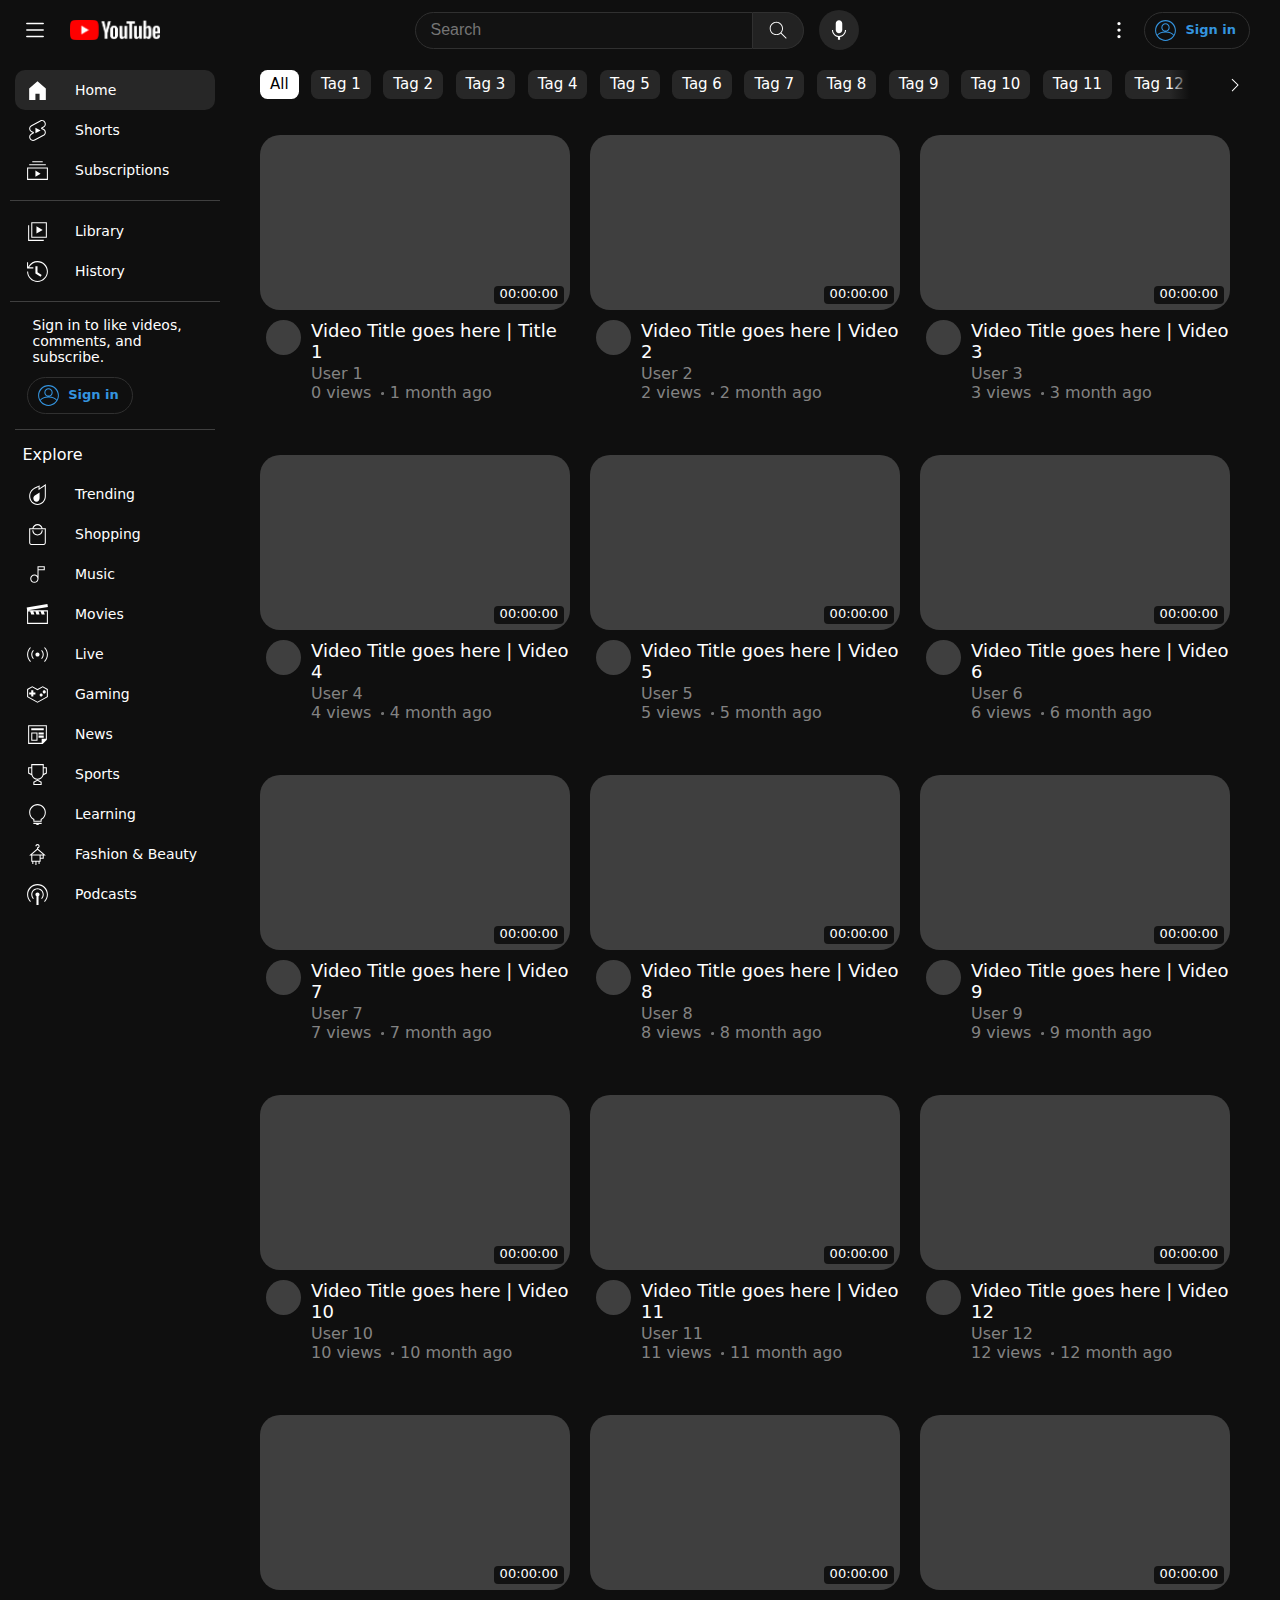
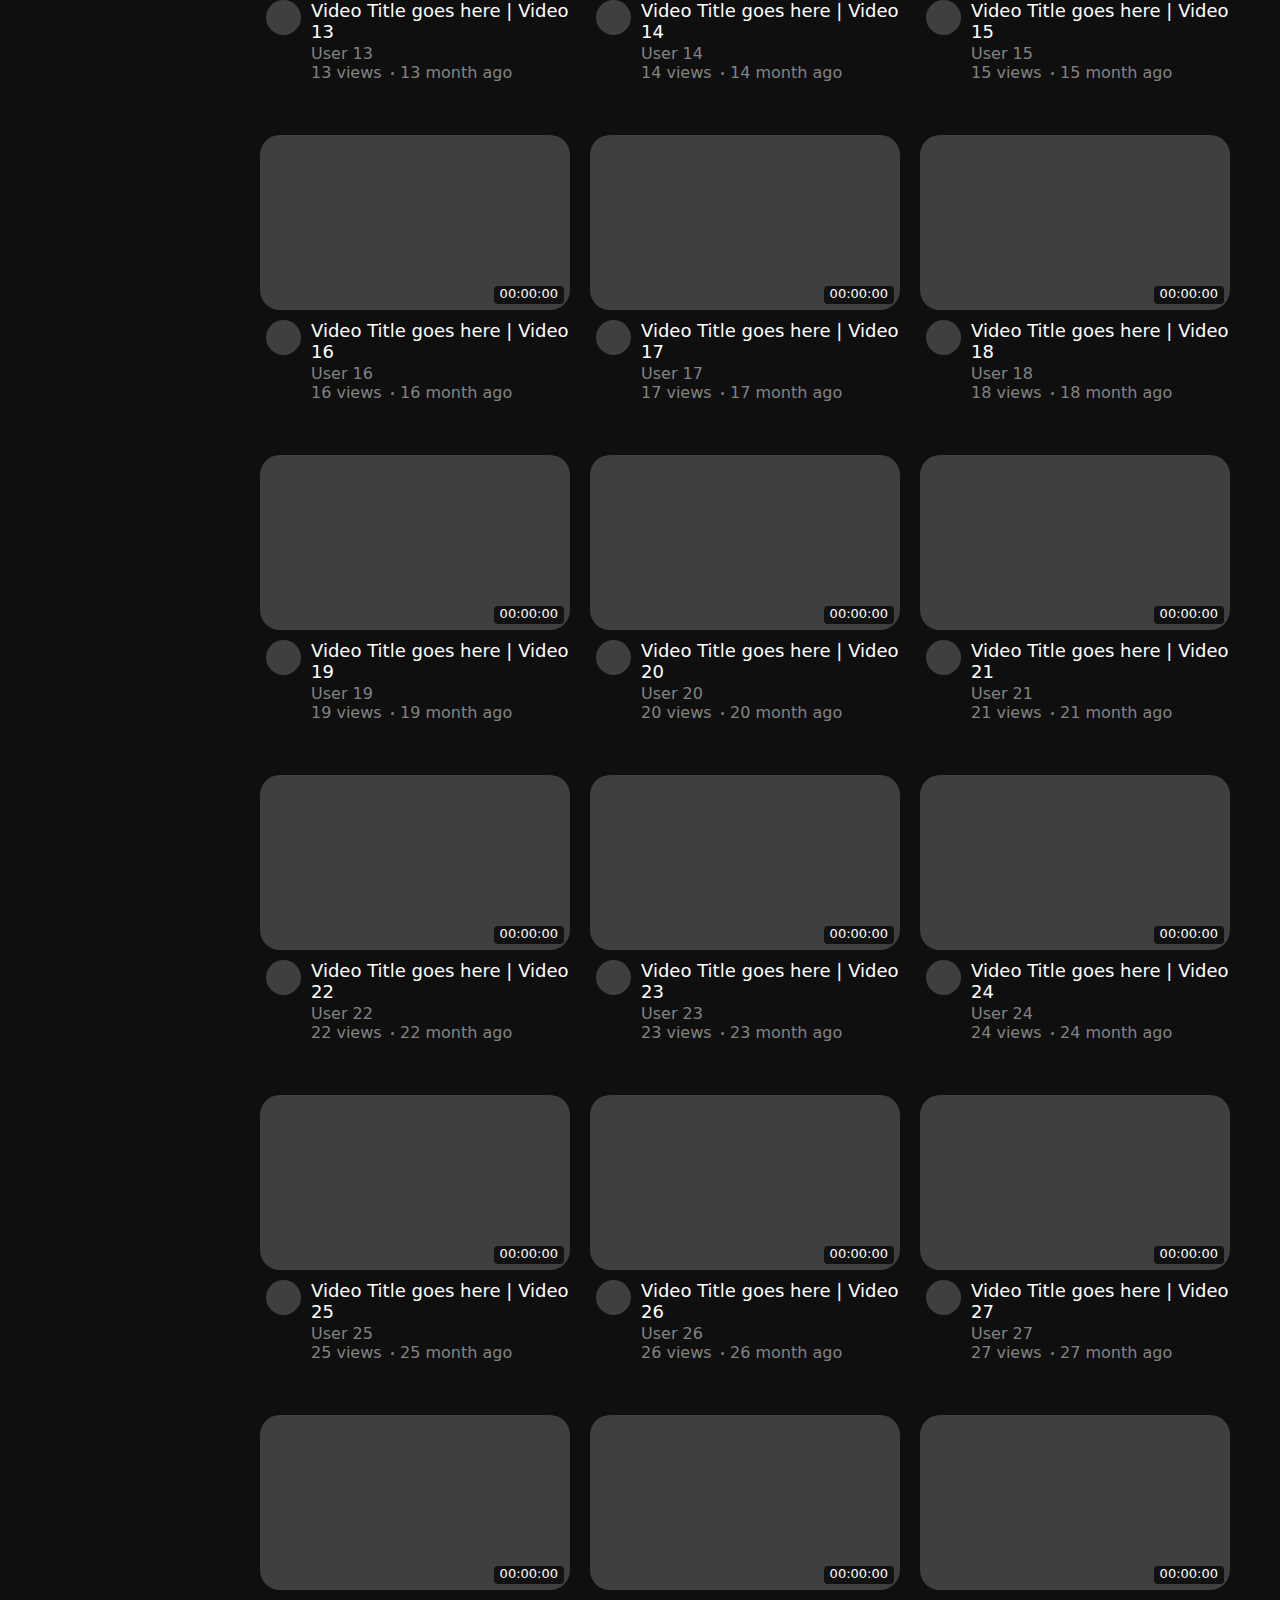
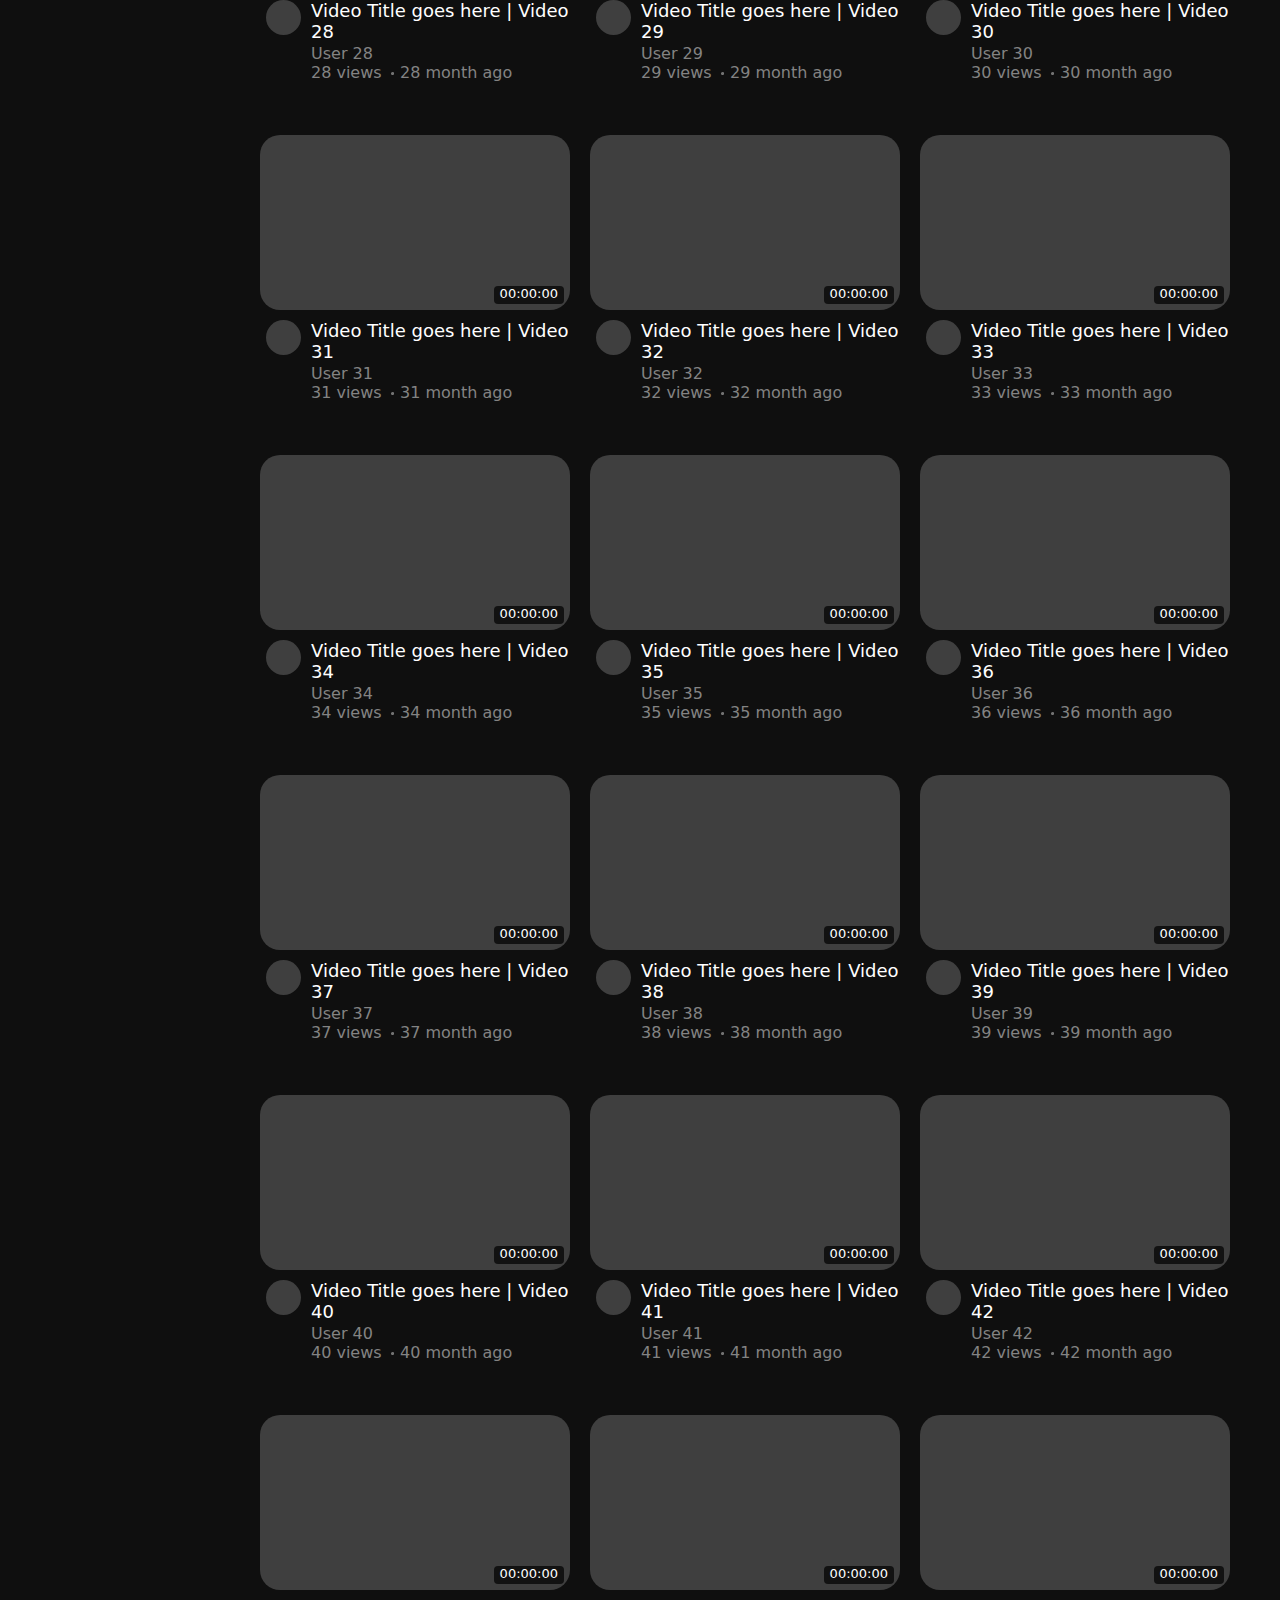
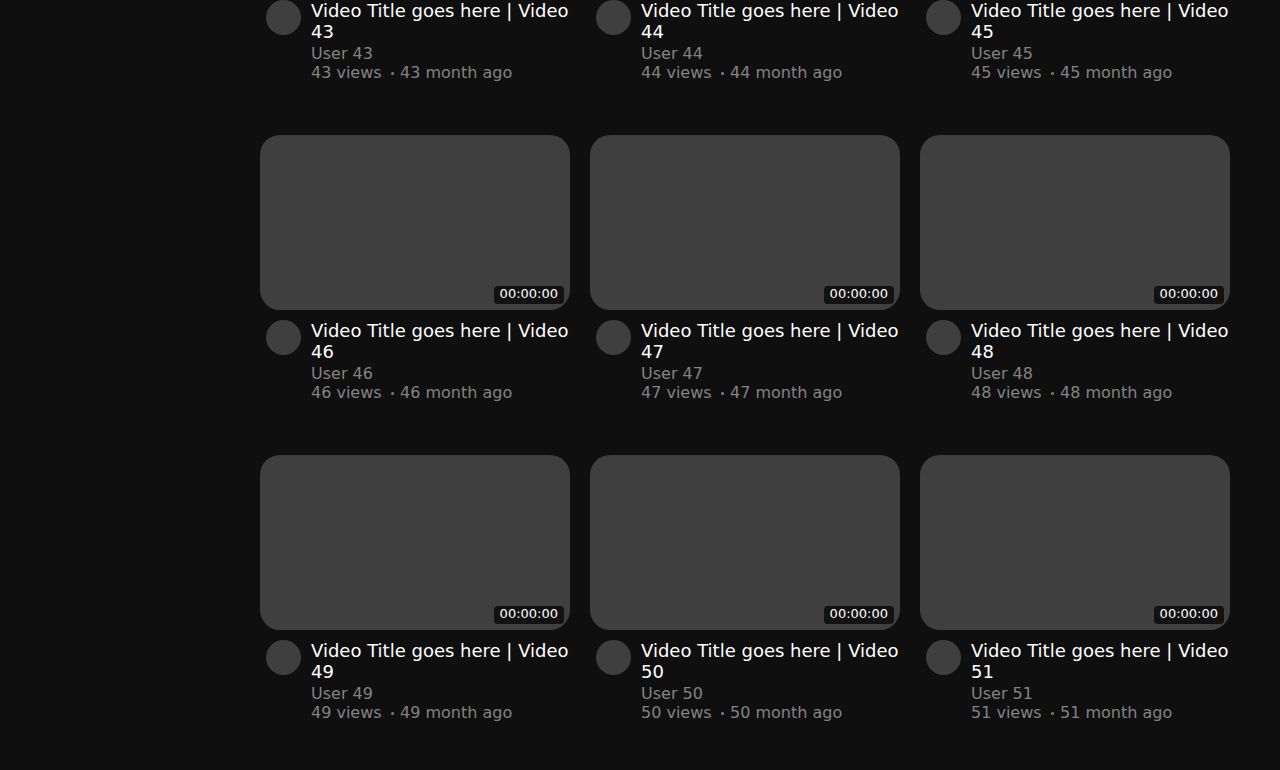
==== index.html @ b53c4ca6 "day 2" ====
<!DOCTYPE html>
<html lang="en">
  <head>
    <meta charset="UTF-8" />
    <meta name="viewport" content="width=device-width, initial-scale=1.0" />
    <title>YouTube</title>
    <link rel="icon" href="assets/favicon.png" type="image/x-icon" />
    <link rel="stylesheet" href="index.css" />
  </head>
  <body>
    <nav>
      <div class="top-nav">
        <div class="logo-ham">
          <div class="ham">
            <svg
              xmlns="http://www.w3.org/2000/svg"
              width="26"
              height="26"
              fill="currentColor"
              class="bi bi-list"
              viewBox="0 0 16 16"
            >
              <path
                fill-rule="evenodd"
                d="M2.5 12a.5.5 0 0 1 .5-.5h10a.5.5 0 0 1 0 1H3a.5.5 0 0 1-.5-.5zm0-4a.5.5 0 0 1 .5-.5h10a.5.5 0 0 1 0 1H3a.5.5 0 0 1-.5-.5zm0-4a.5.5 0 0 1 .5-.5h10a.5.5 0 0 1 0 1H3a.5.5 0 0 1-.5-.5z"
              />
            </svg>
          </div>
          <img src="assets/logo.png" class="logo" />
        </div>
        <div class="search">
          <div class="box">
            <input
              type="text"
              class="search-input"
              placeholder="Search"
              spellcheck="false"
              size="1"
            />
            <div class="search-icon">
              <svg
                xmlns="http://www.w3.org/2000/svg"
                enable-background="new 0 0 24 24"
                height="20"
                viewBox="0 0 24 24"
                width="20"
                focusable="false"
                style="
                  pointer-events: none;
                  display: block;
                  width: 65%;
                  height: 65%;
                "
              >
                <path
                  d="m20.87 20.17-5.59-5.59C16.35 13.35 17 11.75 17 10c0-3.87-3.13-7-7-7s-7 3.13-7 7 3.13 7 7 7c1.75 0 3.35-.65 4.58-1.71l5.59 5.59.7-.71zM10 16c-3.31 0-6-2.69-6-6s2.69-6 6-6 6 2.69 6 6-2.69 6-6 6z"
                />
              </svg>
              <span class="search-tool-tip">Search</span>
            </div>
          </div>
          <div class="mic-icon">
            <svg
              xmlns="http://www.w3.org/2000/svg"
              height="25"
              viewBox="0 0 24 24"
              width="25"
              focusable="false"
              style="
                pointer-events: none;
                display: block;
                width: 65%;
                height: 65%;
              "
            >
              <path
                d="M12 3c-1.66 0-3 1.37-3 3.07v5.86c0 1.7 1.34 3.07 3 3.07s3-1.37 3-3.07V6.07C15 4.37 13.66 3 12 3zm6.5 9h-1c0 3.03-2.47 5.5-5.5 5.5S6.5 15.03 6.5 12h-1c0 3.24 2.39 5.93 5.5 6.41V21h2v-2.59c3.11-.48 5.5-3.17 5.5-6.41z"
              />
            </svg>
            <span class="mic-tool-tip">Search with your voice</span>
          </div>
        </div>
        <div class="account-info">
          <div class="account-settings">
            <svg
              xmlns="http://www.w3.org/2000/svg"
              enable-background="new 0 0 24 24"
              height="24"
              viewBox="0 0 24 24"
              width="24"
              focusable="false"
              style="
                pointer-events: none;
                display: block;
                width: 65%;
                height: 65%;
              "
            >
              <path
                d="M12 16.5c.83 0 1.5.67 1.5 1.5s-.67 1.5-1.5 1.5-1.5-.67-1.5-1.5.67-1.5 1.5-1.5zM10.5 12c0 .83.67 1.5 1.5 1.5s1.5-.67 1.5-1.5-.67-1.5-1.5-1.5-1.5.67-1.5 1.5zm0-6c0 .83.67 1.5 1.5 1.5s1.5-.67 1.5-1.5-.67-1.5-1.5-1.5-1.5.67-1.5 1.5z"
              />
            </svg>
            <span class="settings-tool-tip">Settings</span>
            <div class="settings">
              <div></div>
            </div>
          </div>
          <div class="account">
            <div class="user">
              <svg
                xmlns="http://www.w3.org/2000/svg"
                height="25"
                viewBox="0 0 24 24"
                width="25"
                focusable="false"
                style="
                  pointer-events: none;
                  display: block;
                  width: 100%;
                  height: 100%;
                "
              >
                <path
                  d="M12 2C6.48 2 2 6.48 2 12s4.48 10 10 10 10-4.48 10-10S17.52 2 12 2zm0 1c4.96 0 9 4.04 9 9 0 1.42-.34 2.76-.93 3.96-1.53-1.72-3.98-2.89-7.38-3.03A3.996 3.996 0 0016 9c0-2.21-1.79-4-4-4S8 6.79 8 9c0 1.97 1.43 3.6 3.31 3.93-3.4.14-5.85 1.31-7.38 3.03C3.34 14.76 3 13.42 3 12c0-4.96 4.04-9 9-9zM9 9c0-1.65 1.35-3 3-3s3 1.35 3 3-1.35 3-3 3-3-1.35-3-3zm3 12c-3.16 0-5.94-1.64-7.55-4.12C6.01 14.93 8.61 13.9 12 13.9c3.39 0 5.99 1.03 7.55 2.98C17.94 19.36 15.16 21 12 21z"
                />
              </svg>
            </div>
            <span class="signin">Sign in</span>
          </div>
        </div>
      </div>
      <div class="bottom-nav">
        <div class="tag active">
          <span>All</span>
        </div>
        <div class="tag">
          <span>Tag 1</span>
        </div>
        <div class="scroll-bg">
          <div class="scroll-btn">
            <svg
              xmlns="http://www.w3.org/2000/svg"
              height="24"
              viewBox="0 0 24 24"
              width="24"
              focusable="false"
              style="
                pointer-events: none;
                display: block;
                width: 60%;
                height: 60%;
              "
            >
              <path d="m9.4 18.4-.7-.7 5.6-5.6-5.7-5.7.7-.7 6.4 6.4-6.3 6.3z" />
            </svg>
            <span>Next</span>
          </div>
        </div>
        <div class="scroll-fg">
          <div class="scroll-btn">
            <svg
              xmlns="http://www.w3.org/2000/svg"
              height="24"
              viewBox="0 0 24 24"
              width="24"
              focusable="false"
              style="
                pointer-events: none;
                display: block;
                width: 60%;
                height: 60%;
              "
            >
              <path
                d="M14.96 18.96 8 12l6.96-6.96.71.71L9.41 12l6.25 6.25-.7.71z"
              />
            </svg>
            <span>Previous</span>
          </div>
        </div>
      </div>
    </nav>
    <div class="side-nav">
      <div>
        <svg
          xmlns="http://www.w3.org/2000/svg"
          enable-background="new 0 0 24 24"
          height="24"
          viewBox="0 0 24 24"
          width="24"
          focusable="false"
          style="pointer-events: none; display: block; width: 40%; height: 40%"
        >
          <g><path d="M4 21V10.08l8-6.96 8 6.96V21h-6v-6h-4v6H4z" /></g>
        </svg>
        <span>Home</span>
      </div>
      <div>
        <svg
          xmlns="http://www.w3.org/2000/svg"
          height="24"
          viewBox="0 0 24 24"
          width="24"
          focusable="false"
          style="pointer-events: none; display: block; width: 40%; height: 40%"
        >
          <path
            d="M10 14.65v-5.3L15 12l-5 2.65zm7.77-4.33-1.2-.5L18 9.06c1.84-.96 2.53-3.23 1.56-5.06s-3.24-2.53-5.07-1.56L6 6.94c-1.29.68-2.07 2.04-2 3.49.07 1.42.93 2.67 2.22 3.25.03.01 1.2.5 1.2.5L6 14.93c-1.83.97-2.53 3.24-1.56 5.07.97 1.83 3.24 2.53 5.07 1.56l8.5-4.5c1.29-.68 2.06-2.04 1.99-3.49-.07-1.42-.94-2.68-2.23-3.25zm-.23 5.86-8.5 4.5c-1.34.71-3.01.2-3.72-1.14-.71-1.34-.2-3.01 1.14-3.72l2.04-1.08v-1.21l-.69-.28-1.11-.46c-.99-.41-1.65-1.35-1.7-2.41-.05-1.06.52-2.06 1.46-2.56l8.5-4.5c1.34-.71 3.01-.2 3.72 1.14.71 1.34.2 3.01-1.14 3.72L15.5 9.26v1.21l1.8.74c.99.41 1.65 1.35 1.7 2.41.05 1.06-.52 2.06-1.46 2.56z"
          />
        </svg>
        <span>Shorts</span>
      </div>
      <div>
        <svg
          xmlns="http://www.w3.org/2000/svg"
          enable-background="new 0 0 24 24"
          height="24"
          viewBox="0 0 24 24"
          width="24"
          focusable="false"
          style="pointer-events: none; display: block; width: 40%; height: 40%"
        >
          <path
            d="M10 18v-6l5 3-5 3zm7-15H7v1h10V3zm3 3H4v1h16V6zm2 3H2v12h20V9zM3 10h18v10H3V10z"
          />
        </svg>
        <span>Subscriptions</span>
      </div>
      <div>
        <svg
          xmlns="http://www.w3.org/2000/svg"
          enable-background="new 0 0 24 24"
          height="24"
          viewBox="0 0 24 24"
          width="24"
          focusable="false"
          style="pointer-events: none; display: block; width: 40%; height: 40%"
        >
          <path
            d="m11 7 6 3.5-6 3.5V7zm7 13H4V6H3v15h15v-1zm3-2H6V3h15v15zM7 17h13V4H7v13z"
          />
        </svg>
        <span>Library</span>
      </div>
      <div>
        <svg
          xmlns="http://www.w3.org/2000/svg"
          height="24"
          style="pointer-events: none; display: block; width: 40%; height: 40%"
          viewBox="0 0 24 24"
          width="24"
          focusable="false"
        >
          <g>
            <path
              d="M14.97 16.95 10 13.87V7h2v5.76l4.03 2.49-1.06 1.7zM22 12c0 5.51-4.49 10-10 10S2 17.51 2 12h1c0 4.96 4.04 9 9 9s9-4.04 9-9-4.04-9-9-9C8.81 3 5.92 4.64 4.28 7.38c-.11.18-.22.37-.31.56L3.94 8H8v1H1.96V3h1v4.74c.04-.09.07-.17.11-.25.11-.22.23-.42.35-.63C5.22 3.86 8.51 2 12 2c5.51 0 10 4.49 10 10z"
            />
          </g>
        </svg>
        <span>History</span>
      </div>
    </div>
    <div class="side-nav-expanded">
      <div class="menu">
        <div>
          <svg
            xmlns="http://www.w3.org/2000/svg"
            enable-background="new 0 0 24 24"
            height="4"
            viewBox="0 0 24 24"
            width="4"
            focusable="false"
            style="
              pointer-events: none;
              display: block;
              width: 10%;
              height: 10%;
            "
          >
            <g><path d="M4 21V10.08l8-6.96 8 6.96V21h-6v-6h-4v6H4z" /></g>
          </svg>
          <span>Home</span>
        </div>
        <div>
          <svg
            xmlns="http://www.w3.org/2000/svg"
            height="4"
            viewBox="0 0 24 24"
            width="4"
            focusable="false"
            style="
              pointer-events: none;
              display: block;
              width: 10%;
              height: 10%;
            "
          >
            <path
              d="M10 14.65v-5.3L15 12l-5 2.65zm7.77-4.33-1.2-.5L18 9.06c1.84-.96 2.53-3.23 1.56-5.06s-3.24-2.53-5.07-1.56L6 6.94c-1.29.68-2.07 2.04-2 3.49.07 1.42.93 2.67 2.22 3.25.03.01 1.2.5 1.2.5L6 14.93c-1.83.97-2.53 3.24-1.56 5.07.97 1.83 3.24 2.53 5.07 1.56l8.5-4.5c1.29-.68 2.06-2.04 1.99-3.49-.07-1.42-.94-2.68-2.23-3.25zm-.23 5.86-8.5 4.5c-1.34.71-3.01.2-3.72-1.14-.71-1.34-.2-3.01 1.14-3.72l2.04-1.08v-1.21l-.69-.28-1.11-.46c-.99-.41-1.65-1.35-1.7-2.41-.05-1.06.52-2.06 1.46-2.56l8.5-4.5c1.34-.71 3.01-.2 3.72 1.14.71 1.34.2 3.01-1.14 3.72L15.5 9.26v1.21l1.8.74c.99.41 1.65 1.35 1.7 2.41.05 1.06-.52 2.06-1.46 2.56z"
            />
          </svg>
          <span>Shorts</span>
        </div>
        <div>
          <svg
            xmlns="http://www.w3.org/2000/svg"
            enable-background="new 0 0 24 24"
            height="4"
            viewBox="0 0 24 24"
            width="4"
            focusable="false"
            style="
              pointer-events: none;
              display: block;
              width: 10%;
              height: 10%;
            "
          >
            <path
              d="M10 18v-6l5 3-5 3zm7-15H7v1h10V3zm3 3H4v1h16V6zm2 3H2v12h20V9zM3 10h18v10H3V10z"
            />
          </svg>
          <span>Subscriptions</span>
        </div>
      </div>
      <div class="menu menu-">
        <div>
          <svg
            xmlns="http://www.w3.org/2000/svg"
            enable-background="new 0 0 24 24"
            height="4"
            viewBox="0 0 24 24"
            width="4"
            focusable="false"
            style="
              pointer-events: none;
              display: block;
              width: 10%;
              height: 10%;
            "
          >
            <path
              d="m11 7 6 3.5-6 3.5V7zm7 13H4V6H3v15h15v-1zm3-2H6V3h15v15zM7 17h13V4H7v13z"
            />
          </svg>
          <span>Library</span>
        </div>
        <div>
          <svg
            xmlns="http://www.w3.org/2000/svg"
            height="4"
            style="
              pointer-events: none;
              display: block;
              width: 10%;
              height: 10%;
            "
            viewBox="0 0 24 24"
            width="4"
            focusable="false"
          >
            <g>
              <path
                d="M14.97 16.95 10 13.87V7h2v5.76l4.03 2.49-1.06 1.7zM22 12c0 5.51-4.49 10-10 10S2 17.51 2 12h1c0 4.96 4.04 9 9 9s9-4.04 9-9-4.04-9-9-9C8.81 3 5.92 4.64 4.28 7.38c-.11.18-.22.37-.31.56L3.94 8H8v1H1.96V3h1v4.74c.04-.09.07-.17.11-.25.11-.22.23-.42.35-.63C5.22 3.86 8.51 2 12 2c5.51 0 10 4.49 10 10z"
              />
            </g>
          </svg>
          <span>History</span>
        </div>
      </div>
      <div class="menu menu-" id="three">
        <span> Sign in to like videos, comments, and subscribe. </span>
        <z class="account account2">
          <z class="user">
            <svg
              xmlns="http://www.w3.org/2000/svg"
              height="25"
              viewBox="0 0 24 24"
              width="25"
              focusable="false"
              style="
                pointer-events: none;
                display: block;
                width: 100%;
                height: 100%;
              "
            >
              <path
                d="M12 2C6.48 2 2 6.48 2 12s4.48 10 10 10 10-4.48 10-10S17.52 2 12 2zm0 1c4.96 0 9 4.04 9 9 0 1.42-.34 2.76-.93 3.96-1.53-1.72-3.98-2.89-7.38-3.03A3.996 3.996 0 0016 9c0-2.21-1.79-4-4-4S8 6.79 8 9c0 1.97 1.43 3.6 3.31 3.93-3.4.14-5.85 1.31-7.38 3.03C3.34 14.76 3 13.42 3 12c0-4.96 4.04-9 9-9zM9 9c0-1.65 1.35-3 3-3s3 1.35 3 3-1.35 3-3 3-3-1.35-3-3zm3 12c-3.16 0-5.94-1.64-7.55-4.12C6.01 14.93 8.61 13.9 12 13.9c3.39 0 5.99 1.03 7.55 2.98C17.94 19.36 15.16 21 12 21z"
              />
            </svg>
          </z>
          <span class="signin">Sign in</span>
        </z>
      </div>
      <div class="menu">
        <span class="explore">Explore</span>
        <div class="first-div">
          <svg
            xmlns="http://www.w3.org/2000/svg"
            enable-background="new 0 0 24 24"
            height="4"
            viewBox="0 0 24 24"
            width="4"
            focusable="false"
            style="
              pointer-events: none;
              display: block;
              width: 10%;
              height: 10%;
            "
          >
            <path
              d="M19 3.87v9.77C19 17.7 15.86 21 12 21s-7-3.3-7-7.37v-.13c0-1.06.22-2.13.62-3.09.5-1.19 1.29-2.21 2.27-2.97.85-.66 1.83-1.14 2.87-1.65.39-.19.77-.38 1.15-.58.36-.19.72-.38 1.08-.56v3.22l1.55-1.04L19 3.87M20 2l-6 4V3c-.85.44-1.7.88-2.55 1.33-1.41.74-2.9 1.34-4.17 2.32-1.13.87-2.02 2.05-2.58 3.37-.46 1.09-.7 2.29-.7 3.48v.14C4 18.26 7.58 22 12 22s8-3.74 8-8.36V2zM9.45 12.89 14 10v5.7c0 1.82-1.34 3.3-3 3.3s-3-1.47-3-3.3c0-1.19.58-2.23 1.45-2.81z"
            />
          </svg>
          <span>Trending</span>
        </div>
        <div>
          <svg
            xmlns="http://www.w3.org/2000/svg"
            height="4"
            viewBox="0 0 24 24"
            width="4"
            focusable="false"
            style="
              pointer-events: none;
              display: block;
              width: 10%;
              height: 10%;
            "
          >
            <path
              d="M7 8c0 2.76 2.24 5 5 5s5-2.24 5-5h-1c0 2.21-1.79 4-4 4s-4-1.79-4-4H7zm9.9-2c-.46-2.28-2.48-4-4.9-4S7.56 3.72 7.1 6H4v14c0 1.1.9 2 2 2h12c1.1 0 2-.9 2-2V6h-3.1zM12 3c1.86 0 3.43 1.27 3.87 3H8.13c.44-1.73 2.01-3 3.87-3zm7 17c0 .55-.45 1-1 1H6c-.55 0-1-.45-1-1V7h14v13z"
            />
          </svg>
          <span>Shopping</span>
        </div>
        <div>
          <svg
            xmlns="http://www.w3.org/2000/svg"
            enable-background="new 0 0 24 24"
            height="4"
            viewBox="0 0 24 24"
            width="4"
            focusable="false"
            style="
              pointer-events: none;
              display: block;
              width: 10%;
              height: 10%;
            "
          >
            <path
              d="M12 4v9.38c-.73-.84-1.8-1.38-3-1.38-2.21 0-4 1.79-4 4s1.79 4 4 4 4-1.79 4-4V8h6V4h-7zM9 19c-1.66 0-3-1.34-3-3s1.34-3 3-3 3 1.34 3 3-1.34 3-3 3zm9-12h-5V5h5v2z"
            />
          </svg>
          <span>Music</span>
        </div>
        <div>
          <svg
            xmlns="http://www.w3.org/2000/svg"
            height="4"
            viewBox="0 0 24 24"
            width="4"
            focusable="false"
            style="
              pointer-events: none;
              display: block;
              width: 10%;
              height: 10%;
            "
          >
            <path
              d="m22.01 4.91-.5-2.96L1.64 5.19 2 8v13h20V8H3.06l18.95-3.09zM5 9l1 3h3L8 9h2l1 3h3l-1-3h2l1 3h3l-1-3h3v11H3V9h2z"
            />
          </svg>
          <span> Movies </span>
        </div>
        <div>
          <svg
            xmlns="http://www.w3.org/2000/svg"
            enable-background="new 0 0 24 24"
            height="4"
            viewBox="0 0 24 24"
            width="4"
            focusable="false"
            style="
              pointer-events: none;
              display: block;
              width: 10%;
              height: 10%;
            "
          >
            <g>
              <path
                d="M14 12c0 1.1-.9 2-2 2s-2-.9-2-2 .9-2 2-2 2 .9 2 2zM8.48 8.45l-.71-.7C6.68 8.83 6 10.34 6 12s.68 3.17 1.77 4.25l.71-.71C7.57 14.64 7 13.39 7 12s.57-2.64 1.48-3.55zm7.75-.7-.71.71c.91.9 1.48 2.15 1.48 3.54s-.57 2.64-1.48 3.55l.71.71C17.32 15.17 18 13.66 18 12s-.68-3.17-1.77-4.25zM5.65 5.63l-.7-.71C3.13 6.73 2 9.24 2 12s1.13 5.27 2.95 7.08l.71-.71C4.02 16.74 3 14.49 3 12s1.02-4.74 2.65-6.37zm13.4-.71-.71.71C19.98 7.26 21 9.51 21 12s-1.02 4.74-2.65 6.37l.71.71C20.87 17.27 22 14.76 22 12s-1.13-5.27-2.95-7.08z"
              />
            </g>
          </svg>
          <span> Live </span>
        </div>
        <div>
          <svg
            xmlns="http://www.w3.org/2000/svg"
            enable-background="new 0 0 24 24"
            height="4"
            viewBox="0 0 24 24"
            width="4"
            focusable="false"
            style="
              pointer-events: none;
              display: block;
              width: 10%;
              height: 10%;
            "
          >
            <path
              d="M10 12H8v2H6v-2H4v-2h2V8h2v2h2v2zm7 .5c0-.83-.67-1.5-1.5-1.5s-1.5.67-1.5 1.5.67 1.5 1.5 1.5 1.5-.67 1.5-1.5zm3-3c0-.83-.67-1.5-1.5-1.5S17 8.67 17 9.5s.67 1.5 1.5 1.5 1.5-.67 1.5-1.5zm-3.03-4.35-4.5 2.53-.49.27-.49-.27-4.5-2.53L3 7.39v6.43l8.98 5.04 8.98-5.04V7.39l-3.99-2.24m0-1.15 4.99 2.8v7.6L11.98 20 2 14.4V6.8L6.99 4l4.99 2.8L16.97 4z"
            />
          </svg>
          <span> Gaming </span>
        </div>
        <div>
          <svg
            xmlns="http://www.w3.org/2000/svg"
            enable-background="new 0 0 24 24"
            height="4"
            viewBox="0 0 24 24"
            width="4"
            focusable="false"
            style="
              pointer-events: none;
              display: block;
              width: 10%;
              height: 10%;
            "
          >
            <path
              d="M11 11v6H7v-6h4m1-1H6v8h6v-8zM3 3.03V21h14l4-4V3.03M20 4v11.99l-.01.01H16v3.99l-.01.01H4V4h16zm-2 4H6V6h12v2zm0 7h-5v-2h5v2zm0-3h-5v-2h5v2z"
            />
          </svg>
          <span> News </span>
        </div>
        <div>
          <svg
            xmlns="http://www.w3.org/2000/svg"
            height="4"
            viewBox="0 0 24 24"
            width="4"
            focusable="false"
            style="
              pointer-events: none;
              display: block;
              width: 10%;
              height: 10%;
            "
          >
            <path
              d="M18 5V2H6v3H3v6l3.23 1.61c.7 2.5 2.97 4.34 5.69 4.38L8 19v3h8v-3l-3.92-2.01c2.72-.04 4.99-1.88 5.69-4.38L21 11V5h-3zM6 11.38l-2-1V6h2v5.38zM15 21H9v-1.39l3-1.54 3 1.54V21zm2-10c0 2.76-2.24 5-5 5s-5-2.24-5-5V3h10v8zm3-.62-2 1V6h2v4.38z"
            />
          </svg>
          <span> Sports </span>
        </div>
        <div>
          <svg
            xmlns="http://www.w3.org/2000/svg"
            enable-background="new 0 0 24 24"
            height="4"
            viewBox="0 0 24 24"
            width="4"
            focusable="false"
            style="
              pointer-events: none;
              display: block;
              width: 10%;
              height: 10%;
            "
          >
            <path
              d="M16 21h-2.28c-.35.6-.98 1-1.72 1s-1.38-.4-1.72-1H8v-1h8v1zm4-11c0 2.96-1.61 5.54-4 6.92V19H8v-2.08C5.61 15.54 4 12.96 4 10c0-4.42 3.58-8 8-8s8 3.58 8 8zm-5 8v-1.66l.5-.29C17.66 14.8 19 12.48 19 10c0-3.86-3.14-7-7-7s-7 3.14-7 7c0 2.48 1.34 4.8 3.5 6.06l.5.28V18h6z"
            />
          </svg>
          <span>Learning</span>
        </div>
        <div>
          <svg
            xmlns="http://www.w3.org/2000/svg"
            height="4"
            style="
              pointer-events: none;
              display: block;
              width: 10%;
              height: 10%;
            "
            viewBox="0 0 24 24"
            width="4"
            focusable="false"
          >
            <path
              d="M12.5 6.44v-.5C13.36 5.71 14 4.93 14 4c0-1.1-.9-2-2-2s-2 .9-2 2h1c0-.55.45-1 1-1s1 .45 1 1-.45 1-1 1h-.5v1.44L4 13h2v6h1v2h1v-2h2v3h1v-3h2v2h1v-2h1v-3h3v-3h2l-7.5-6.56zM6.66 12 12 7.33 17.34 12H6.66zM14 18H7v-5h7v5zm1-3v-2h2v2h-2z"
            />
          </svg>
          <span>Fashion & Beauty</span>
        </div>
        <div>
          <svg
            xmlns="http://www.w3.org/2000/svg"
            enable-background="new 0 0 24 24"
            height="4"
            viewBox="0 0 24 24"
            width="4"
            focusable="false"
            style="
              pointer-events: none;
              display: block;
              width: 10%;
              height: 10%;
            "
          >
            <path
              d="M6 12c0-3.31 2.69-6 6-6s6 2.69 6 6c0 1.66-.67 3.16-1.77 4.25l-.71-.71C16.44 14.63 17 13.38 17 12c0-2.76-2.24-5-5-5s-5 2.24-5 5c0 1.38.56 2.63 1.47 3.54l-.71.71C6.67 15.16 6 13.66 6 12zm8 0c0-1.1-.9-2-2-2s-2 .9-2 2c0 .74.4 1.38 1 1.72V22h2v-8.28c.6-.34 1-.98 1-1.72zm-9.06 7.08.71-.71C4.01 16.74 3 14.49 3 12c0-4.96 4.04-9 9-9s9 4.04 9 9c0 2.49-1.01 4.74-2.65 6.37l.71.71C20.88 17.27 22 14.77 22 12c0-5.52-4.48-10-10-10S2 6.48 2 12c0 2.77 1.12 5.27 2.94 7.08z"
            />
          </svg>
          <span>Podcasts</span>
        </div>
      </div>
      <div class="menu menu-">
        <div>
          <svg
            xmlns="http://www.w3.org/2000/svg"
            height="4"
            viewBox="0 0 24 24"
            width="4"
            focusable="false"
            style="
              pointer-events: none;
              display: block;
              width: 10%;
              height: 10%;
            "
          >
            <path
              d="M17 13h-4v4h-2v-4H7v-2h4V7h2v4h4v2zM12 3c-4.96 0-9 4.04-9 9s4.04 9 9 9 9-4.04 9-9-4.04-9-9-9m0-1c5.52 0 10 4.48 10 10s-4.48 10-10 10S2 17.52 2 12 6.48 2 12 2z"
            />
          </svg>
          <span> Browse channels </span>
        </div>
      </div>
      <div class="menu">
        <span class="yt"> More from YouTube </span>
        <div class="first-div">
          <svg
            xmlns="http://www.w3.org/2000/svg"
            viewBox="0 0 24 24"
            focusable="false"
            style="
              pointer-events: none;
              display: block;
              width: 10%;
              height: 10%;
            "
          >
            <defs>
              <radialGradient
                cx="5.4%"
                cy="7.11%"
                r="107.93%"
                fx="5.4%"
                fy="7.11%"
                gradientTransform="matrix(.70653 0 0 1 .016 0)"
              >
                <stop offset="0%" stop-color="#FFF" />
                <stop offset="100%" stop-color="#FFF" stop-opacity="0" />
              </radialGradient>
            </defs>
            <g fill="none" fill-rule="evenodd">
              <path d="M1 1h21.77v22H1z" />
              <g fill-rule="nonzero">
                <path
                  fill="#F00"
                  d="M22.54 7.6s-.2-1.5-.86-2.17c-.83-.87-1.75-.88-2.18-.93-3.04-.22-7.6-.2-7.6-.2s-4.56-.02-7.6.2c-.43.05-1.35.06-2.18.93-.65.67-.86 2.18-.86 2.18S1.04 9.4 1 11.18v1.66c.04 1.78.26 3.55.26 3.55s.2 1.5.86 2.18c.83.87 1.9.84 2.4.94 1.7.15 7.2.2 7.38.2 0 0 4.57 0 7.6-.22.43-.05 1.35-.06 2.18-.93.65-.67.86-2.18.86-2.18s.22-1.77.24-3.55v-1.66c-.02-1.78-.24-3.55-.24-3.55z"
                />
                <path fill="#FAFAFA" d="M9.68 8.9v6.18l5.84-3.1" />
                <path
                  fill="#000"
                  fill-opacity=".12"
                  d="M9.68 8.88l5.13 3.48.73-.38"
                />
                <path
                  fill="#FFF"
                  fill-opacity=".2"
                  d="M22.54 7.6s-.2-1.5-.86-2.17c-.83-.87-1.75-.88-2.18-.93-3.04-.22-7.6-.2-7.6-.2s-4.56-.02-7.6.2c-.43.05-1.35.06-2.18.93-.65.67-.86 2.18-.86 2.18S1.04 9.4 1 11.18v.1c.04-1.76.26-3.54.26-3.54s.2-1.5.86-2.17c.83-.88 1.75-.88 2.18-.93 3.04-.22 7.6-.2 7.6-.2s4.56-.02 7.6.2c.43.05 1.35.05 2.18.93.65.66.86 2.17.86 2.17s.22 1.78.23 3.55v-.1c0-1.8-.23-3.56-.23-3.56z"
                />
                <path
                  fill="#3E2723"
                  fill-opacity=".2"
                  d="M22.54 16.4s-.2 1.5-.86 2.17c-.83.87-1.75.88-2.18.93-3.04.22-7.6.2-7.6.2s-4.56.02-7.6-.2c-.43-.05-1.35-.06-2.18-.93-.65-.67-.86-2.18-.86-2.18s-.22-1.8-.26-3.57v-.1c.04 1.76.26 3.54.26 3.54s.2 1.5.86 2.17c.83.88 1.75.88 2.18.93 3.04.22 7.6.2 7.6.2s4.56.02 7.6-.2c.43-.05 1.35-.05 2.18-.93.65-.66.86-2.17.86-2.17s.22-1.78.23-3.55v.1c0 1.8-.23 3.56-.23 3.56z"
                />
                <path
                  fill="#FFF"
                  fill-opacity=".2"
                  d="M9.68 15.08v.1l5.84-3.08v-.12"
                />
                <path
                  fill="#3E2723"
                  fill-opacity=".2"
                  d="M9.68 8.9v-.13l5.84 3.1v.1"
                />
                <path
                  fill="url(#youtube_round__a)"
                  fill-opacity=".1"
                  d="M21.54 3.4s-.2-1.5-.86-2.18C19.85.35 18.93.35 18.5.3 15.46.07 10.9.1 10.9.1S6.34.07 3.3.3c-.43.05-1.35.05-2.18.92C.47 1.9.26 3.4.26 3.4S.04 5.17 0 6.95V8.6c.04 1.8.26 3.56.26 3.56s.2 1.52.86 2.18c.83.87 1.9.85 2.4.94 1.7.16 7.2.2 7.38.2 0 0 4.57 0 7.6-.2.43-.06 1.35-.07 2.18-.94.65-.66.86-2.18.86-2.18s.22-1.77.24-3.55V6.97c-.02-1.78-.24-3.55-.24-3.55z"
                  transform="translate(1 4.208)"
                />
              </g>
            </g>
          </svg>
          <span>YouTube Premium</span>
        </div>
        <div>
          <svg
            xmlns="http://www.w3.org/2000/svg"
            viewBox="0 0 24 24"
            focusable="false"
            style="
              pointer-events: none;
              display: block;
              width: 10%;
              height: 10%;
            "
          >
            <circle fill="#FF0000" cx="12" cy="12" r="10" />
            <polygon fill="#FFFFFF" points="10,14.65 10,9.35 15,12 " />
            <path
              fill="#FFFFFF"
              d="M12,7c2.76,0,5,2.24,5,5s-2.24,5-5,5s-5-2.24-5-5S9.24,7,12,7 M12,6c-3.31,0-6,2.69-6,6s2.69,6,6,6s6-2.69,6-6 S15.31,6,12,6L12,6z"
            />
          </svg>
          <span>YouTube Music</span>
        </div>
        <div>
          <svg
            xmlns="http://www.w3.org/2000/svg"
            viewBox="0 0 24 24"
            focusable="false"
            style="
              pointer-events: none;
              display: block;
              width: 10%;
              height: 10%;
            "
          >
            <path
              fill="#FF0000"
              d="M21.39,13.19c0-0.08,0-0.15,0-0.22c-0.01-0.86-0.5-5-0.78-5.74c-0.32-0.85-0.76-1.5-1.31-1.91 c-0.9-0.67-1.66-0.82-2.6-0.84l-0.02,0c-0.4,0-3.01,0.32-5.2,0.62C9.28,5.4,6.53,5.8,5.88,6.04c-0.9,0.33-1.62,0.77-2.19,1.33 c-1.05,1.04-1.18,2.11-1.04,3.51c0.1,1.09,0.69,5.37,1.02,6.35c0.45,1.32,1.33,2.12,2.47,2.24c0.28,0.03,0.55,0.05,0.82,0.05 c1,0,1.8-0.21,2.72-0.46c1.45-0.39,3.25-0.87,6.97-0.87l0.09,0h0.02c0.91,0,3.14-0.2,4.16-2.07C21.44,15.12,21.41,13.91,21.39,13.19 z"
            />
            <path
              fill="#000"
              d="M21.99,13.26c0-0.08,0-0.16-0.01-0.24c-0.01-0.92-0.54-5.32-0.83-6.11c-0.34-0.91-0.81-1.59-1.4-2.03 C18.81,4.17,17.99,4.02,17,4l-0.02,0c-0.43,0-3.21,0.34-5.54,0.66c-2.33,0.32-5.25,0.75-5.95,1C4.53,6.01,3.76,6.48,3.16,7.08 c-1.12,1.1-1.25,2.25-1.11,3.74c0.11,1.16,0.73,5.71,1.08,6.75c0.48,1.41,1.41,2.25,2.63,2.38C6.06,19.98,6.34,20,6.63,20 c1.07,0,1.91-0.23,2.89-0.49c1.54-0.41,3.46-0.93,7.41-0.93l0.1,0h0.02c0.97,0,3.34-0.21,4.42-2.2 C22.04,15.32,22.01,14.03,21.99,13.26z M20.59,15.91c-0.82,1.51-2.75,1.68-3.56,1.68l-0.1,0c-4.09,0-6.07,0.53-7.67,0.96 C8.31,18.8,7.56,19,6.63,19c-0.25,0-0.5-0.01-0.76-0.04c-1.04-0.11-1.54-0.99-1.79-1.71c-0.3-0.88-0.91-5.21-1.04-6.53 C2.9,9.25,3.1,8.54,3.86,7.79c0.5-0.5,1.15-0.89,1.97-1.19c0.17-0.06,1.1-0.32,5.74-0.95C14.2,5.29,16.64,5.01,16.99,5 c0.83,0.02,1.43,0.13,2.17,0.69c0.43,0.32,0.79,0.86,1.06,1.58c0.22,0.58,0.76,4.78,0.77,5.77l0.01,0.25 C21.01,13.96,21.04,15.08,20.59,15.91z"
            />
            <path
              fill="#000"
              d="M11.59,14.76c-0.48,0.36-0.8,0.45-1.01,0.45c-0.16,0-0.25-0.05-0.3-0.08c-0.34-0.18-0.42-0.61-0.5-1.2l-0.01-0.1 c-0.04-0.31-0.26-2.1-0.38-3.16L9.3,9.94C9.26,9.66,9.2,9.19,9.54,8.94c0.32-0.23,0.75-0.09,0.96-0.03c0.53,0.17,3.6,1.23,4.59,1.73 c0.21,0.09,0.67,0.28,0.68,0.83c0.01,0.5-0.38,0.74-0.53,0.82L11.59,14.76z"
            />
            <path
              fill="#FFF"
              d="M10.3,9.89c0,0,0.5,4.08,0.51,4.19c0.06-0.04,3.79-2.58,3.79-2.58C13.71,11.07,11.07,10.14,10.3,9.89z"
            />
          </svg>
          <span>YouTube Kids</span>
        </div>
      </div>
      <div class="menu menu-">
        <div>
          <svg
            xmlns="http://www.w3.org/2000/svg"
            enable-background="new 0 0 24 24"
            height="4"
            viewBox="0 0 24 24"
            width="4"
            focusable="false"
            style="
              pointer-events: none;
              display: block;
              width: 10%;
              height: 10%;
            "
          >
            <path
              d="M12 9.5c1.38 0 2.5 1.12 2.5 2.5s-1.12 2.5-2.5 2.5-2.5-1.12-2.5-2.5 1.12-2.5 2.5-2.5m0-1c-1.93 0-3.5 1.57-3.5 3.5s1.57 3.5 3.5 3.5 3.5-1.57 3.5-3.5-1.57-3.5-3.5-3.5zM13.22 3l.55 2.2.13.51.5.18c.61.23 1.19.56 1.72.98l.4.32.5-.14 2.17-.62 1.22 2.11-1.63 1.59-.37.36.08.51c.05.32.08.64.08.98s-.03.66-.08.98l-.08.51.37.36 1.63 1.59-1.22 2.11-2.17-.62-.5-.14-.4.32c-.53.43-1.11.76-1.72.98l-.5.18-.13.51-.55 2.24h-2.44l-.55-2.2-.13-.51-.5-.18c-.6-.23-1.18-.56-1.72-.99l-.4-.32-.5.14-2.17.62-1.21-2.12 1.63-1.59.37-.36-.08-.51c-.05-.32-.08-.65-.08-.98s.03-.66.08-.98l.08-.51-.37-.36L3.6 8.56l1.22-2.11 2.17.62.5.14.4-.32c.53-.44 1.11-.77 1.72-.99l.5-.18.13-.51.54-2.21h2.44M14 2h-4l-.74 2.96c-.73.27-1.4.66-2 1.14l-2.92-.83-2 3.46 2.19 2.13c-.06.37-.09.75-.09 1.14s.03.77.09 1.14l-2.19 2.13 2 3.46 2.92-.83c.6.48 1.27.87 2 1.14L10 22h4l.74-2.96c.73-.27 1.4-.66 2-1.14l2.92.83 2-3.46-2.19-2.13c.06-.37.09-.75.09-1.14s-.03-.77-.09-1.14l2.19-2.13-2-3.46-2.92.83c-.6-.48-1.27-.87-2-1.14L14 2z"
            />
          </svg>
          <span>Settings</span>
        </div>
        <div>
          <svg
            xmlns="http://www.w3.org/2000/svg"
            enable-background="new 0 0 24 24"
            height="4"
            viewBox="0 0 24 24"
            width="4"
            focusable="false"
            style="
              pointer-events: none;
              display: block;
              width: 10%;
              height: 10%;
            "
          >
            <path
              d="m13.18 4 .24 1.2.16.8H19v7h-5.18l-.24-1.2-.16-.8H6V4h7.18M14 3H5v18h1v-9h6.6l.4 2h7V5h-5.6L14 3z"
            />
          </svg>
          <span> Report History </span>
        </div>
        <div>
          <svg
            xmlns="http://www.w3.org/2000/svg"
            enable-background="new 0 0 24 24"
            height="4"
            viewBox="0 0 24 24"
            width="4"
            focusable="false"
            style="
              pointer-events: none;
              display: block;
              width: 10%;
              height: 10%;
            "
          >
            <path
              d="M15.36 9.96c0 1.09-.67 1.67-1.31 2.24-.53.47-1.03.9-1.16 1.6l-.04.2H11.1l.03-.28c.14-1.17.8-1.76 1.47-2.27.52-.4 1.01-.77 1.01-1.49 0-.51-.23-.97-.63-1.29-.4-.31-.92-.42-1.42-.29-.59.15-1.05.67-1.19 1.34l-.05.28H8.57l.06-.42c.2-1.4 1.15-2.53 2.42-2.87 1.05-.29 2.14-.08 2.98.57.85.64 1.33 1.62 1.33 2.68zM12 18c.55 0 1-.45 1-1s-.45-1-1-1-1 .45-1 1 .45 1 1 1zm0-15c-4.96 0-9 4.04-9 9s4.04 9 9 9 9-4.04 9-9-4.04-9-9-9m0-1c5.52 0 10 4.48 10 10s-4.48 10-10 10S2 17.52 2 12 6.48 2 12 2z"
            />
          </svg>
          <span>Help</span>
        </div>
        <div>
          <svg
            xmlns="http://www.w3.org/2000/svg"
            enable-background="new 0 0 24 24"
            height="4"
            viewBox="0 0 24 24"
            width="4"
            focusable="false"
            style="
              pointer-events: none;
              display: block;
              width: 10%;
              height: 10%;
            "
          >
            <path
              d="M13 14h-2v-2h2v2zm0-9h-2v6h2V5zm6-2H5v16.59l3.29-3.29.3-.3H19V3m1-1v15H9l-5 5V2h16z"
            />
          </svg>
          <span>Send Feedback</span>
        </div>
      </div>
    </div>
    <div class="container">
      <div class="video">
        <div class="img">
          <span class="duration">00:00:00</span>
        </div>
        <div class="info">
          <div class="user-img"></div>
          <div class="description">
            <div class="title">Video Title goes here | Title 1</div>
            <div class="channel">User 1</div>
            <div class="stats">
              <span class="views">0 views</span>
              <svg
                xmlns="http://www.w3.org/2000/svg"
                height="2%"
                version="1.1"
                viewBox="0 0 36 36"
                width="2%"
              >
                <path
                  class="ytp-svg-shadow"
                  d="M 27.99,18 A 9.99,9.99 0 1 1 8.00,18 9.99,9.99 0 1 1 27.99,18 z"
                />
                <path
                  class="ytp-svg-fill"
                  d="M 18,8 C 12.47,8 8,12.47 8,18 8,23.52 12.47,28 18,28 23.52,28 28,23.52 28,18 28,12.47 23.52,8 18,8 z m -4.68,4 4.53,0 c .35,0 .70,.14 .93,.37 l 5.84,5.84 c .23,.23 .37,.58 .37,.93 0,.35 -0.13,.67 -0.37,.90 L 20.06,24.62 C 19.82,24.86 19.51,25 19.15,25 c -0.35,0 -0.70,-0.14 -0.93,-0.37 L 12.37,18.78 C 12.13,18.54 12,18.20 12,17.84 L 12,13.31 C 12,12.59 12.59,12 13.31,12 z m .96,1.31 c -0.53,0 -0.96,.42 -0.96,.96 0,.53 .42,.96 .96,.96 .53,0 .96,-0.42 .96,-0.96 0,-0.53 -0.42,-0.96 -0.96,-0.96 z"
                  fill-opacity="1"
                />
                <path
                  class="ytp-svg-shadow-fill"
                  d="M 24.61,18.22 18.76,12.37 C 18.53,12.14 18.20,12 17.85,12 H 13.30 C 12.58,12 12,12.58 12,13.30 V 17.85 c 0,.35 .14,.68 .38,.92 l 5.84,5.85 c .23,.23 .55,.37 .91,.37 .35,0 .68,-0.14 .91,-0.38 L 24.61,20.06 C 24.85,19.83 25,19.50 25,19.15 25,18.79 24.85,18.46 24.61,18.22 z M 14.27,15.25 c -0.53,0 -0.97,-0.43 -0.97,-0.97 0,-0.53 .43,-0.97 .97,-0.97 .53,0 .97,.43 .97,.97 0,.53 -0.43,.97 -0.97,.97 z"
                  fill="#000"
                  fill-opacity="0.15"
                />
              </svg>
              <span class="ago">1 month ago</span>
            </div>
          </div>
        </div>
      </div>
    </div>
    <script>
      document.addEventListener("DOMContentLoaded", function () {
        const container = document.querySelector(".bottom-nav");
        const root = document.documentElement;
        const menuToggle = document.querySelector(".ham");
        const expanded = document.querySelector(".side-nav-expanded");
        const minimized = document.querySelector(".side-nav");
        const videos = document.querySelector(".container");
        for (let i = 1; i <= 50; i++) {
          const div = document.createElement("div");
          div.classList.add("tag");
          div.innerHTML = `<span>Tag ${i + 1}</span>`;
          container.appendChild(div);
          const div1 = document.createElement("div");
          div1.classList.add("video");
          div1.innerHTML = `<div class="img">
          <span class="duration">00:00:00</span>
        </div>
        <div class="info">
          <div class="user-img"></div>
          <div class="description">
            <div class="title">Video Title goes here | Video ${i + 1}</div>
            <div class="channel">User ${i + 1}</div>
            <div class="stats">
              <span class="views">${i + 1} views</span>
              <svg
                xmlns="http://www.w3.org/2000/svg"
                height="2%"
                version="1.1"
                viewBox="0 0 36 36"
                width="2%"
              >
                <path
                  class="ytp-svg-shadow"
                  d="M 27.99,18 A 9.99,9.99 0 1 1 8.00,18 9.99,9.99 0 1 1 27.99,18 z"
                />
                <path
                  class="ytp-svg-fill"
                  d="M 18,8 C 12.47,8 8,12.47 8,18 8,23.52 12.47,28 18,28 23.52,28 28,23.52 28,18 28,12.47 23.52,8 18,8 z m -4.68,4 4.53,0 c .35,0 .70,.14 .93,.37 l 5.84,5.84 c .23,.23 .37,.58 .37,.93 0,.35 -0.13,.67 -0.37,.90 L 20.06,24.62 C 19.82,24.86 19.51,25 19.15,25 c -0.35,0 -0.70,-0.14 -0.93,-0.37 L 12.37,18.78 C 12.13,18.54 12,18.20 12,17.84 L 12,13.31 C 12,12.59 12.59,12 13.31,12 z m .96,1.31 c -0.53,0 -0.96,.42 -0.96,.96 0,.53 .42,.96 .96,.96 .53,0 .96,-0.42 .96,-0.96 0,-0.53 -0.42,-0.96 -0.96,-0.96 z"
                  fill-opacity="1"
                />
                <path
                  class="ytp-svg-shadow-fill"
                  d="M 24.61,18.22 18.76,12.37 C 18.53,12.14 18.20,12 17.85,12 H 13.30 C 12.58,12 12,12.58 12,13.30 V 17.85 c 0,.35 .14,.68 .38,.92 l 5.84,5.85 c .23,.23 .55,.37 .91,.37 .35,0 .68,-0.14 .91,-0.38 L 24.61,20.06 C 24.85,19.83 25,19.50 25,19.15 25,18.79 24.85,18.46 24.61,18.22 z M 14.27,15.25 c -0.53,0 -0.97,-0.43 -0.97,-0.97 0,-0.53 .43,-0.97 .97,-0.97 .53,0 .97,.43 .97,.97 0,.53 -0.43,.97 -0.97,.97 z"
                  fill="#000"
                  fill-opacity="0.15"
                />
              </svg>
              <span class="ago">${i + 1} month ago</span>
            </div>
          </div>
        </div>`;
          videos.appendChild(div1);
        }
        const div = document.createElement("div");
        div.classList.add("empty-space");
        div.innerHTML = "";
        container.appendChild(div);
        const buttons = document.querySelectorAll(".tag");
        buttons.forEach(function (button) {
          button.addEventListener("click", function () {
            buttons.forEach(function (btn) {
              btn.classList.remove("active");
            });
            button.classList.add("active");
          });
        });
        const contentDiv = document.querySelector(".bottom-nav");
        const scrollButton = document.querySelector(".scroll-bg");
        const scrollButton_ = document.querySelector(".scroll-fg");
        checkscroll();
        scrollButton.addEventListener("click", () => {
          contentDiv.scrollLeft += 250;
          checkscroll();
        });
        scrollButton_.addEventListener("click", () => {
          contentDiv.scrollLeft -= 250;
          checkscroll();
        });
        function checkscroll() {
          if (contentDiv.scrollLeft === 0) {
            scrollButton_.style.visibility = "hidden";
          } else {
            scrollButton_.style.visibility = "visible";
          }
        }

        let isDragging = false;
        let startX, startY, scrollLeft, scrollTop;

        contentDiv.addEventListener("mousedown", (e) => {
          isDragging = true;
          startX = e.clientX;
          startY = e.clientY;
          scrollLeft = contentDiv.scrollLeft;
          scrollTop = contentDiv.scrollTop;
        });

        contentDiv.addEventListener("mousemove", (e) => {
          if (!isDragging) return;
          const x = e.clientX - startX;
          const y = e.clientY - startY;
          contentDiv.scrollLeft = scrollLeft - x;
          contentDiv.scrollTop = scrollTop - y;
          checkscroll();
        });

        contentDiv.addEventListener("mouseup", () => {
          isDragging = false;
        });

        contentDiv.addEventListener("mouseleave", () => {
          isDragging = false;
        });

        function sleep(milliseconds) {
          return new Promise((resolve) => setTimeout(resolve, milliseconds));
        }
        menuToggle.addEventListener("click", async function () {
          const leftMargin =
            getComputedStyle(root).getPropertyValue("--left-margin");
          if (leftMargin === "260px") {
            expanded.style.visibility = "hidden";
            await sleep(85);
            root.style.setProperty("--left-margin", "100px");
            minimized.style.visibility = "visible";
            document.querySelectorAll(".video").forEach(function (element) {
              element.style.minWidth = "340px";
              element.style.minHeight = "330px";
            });
            document.querySelectorAll(".img").forEach(function (element) {
              element.style.minWidth = "340px";
              element.style.minHeight = "200px";
            });
            document.querySelectorAll(".user-img").forEach(function (element) {
              element.style.minWidth = "40px";
              element.style.minHeight = "40px";
            });
            localStorage.setItem("menuPreference", "min");
          } else {
            minimized.style.visibility = "hidden";
            await sleep(85);
            root.style.setProperty("--left-margin", "260px");
            expanded.style.visibility = "visible";
            document.querySelectorAll(".video").forEach(function (element) {
              element.style.minWidth = "310px";
              element.style.minHeight = "320px";
            });
            document.querySelectorAll(".img").forEach(function (element) {
              element.style.minWidth = "310px";
              element.style.minHeight = "175px";
            });
            document.querySelectorAll(".user-img").forEach(function (element) {
              element.style.minWidth = "35px";
              element.style.minHeight = "35px";
            });
            localStorage.setItem("menuPreference", "max");
          }
        });
        let menuPreference = localStorage.getItem("menuPreference");
        if (menuPreference === null) {
          localStorage.setItem("menuPreference", "max");
          console.log("null");
          menuPreference = "max";
        }
        if (menuPreference === "max") {
          expanded.style.visibility = "visible";
        } else {
          root.style.setProperty("--left-margin", "100px");
          minimized.style.visibility = "visible";
          document.querySelectorAll(".video").forEach(function (element) {
            element.style.minWidth = "340px";
            element.style.minHeight = "330px";
          });
          document.querySelectorAll(".img").forEach(function (element) {
            element.style.minWidth = "340px";
            element.style.minHeight = "200px";
          });
          document.querySelectorAll(".user-img").forEach(function (element) {
            element.style.minWidth = "40px";
            element.style.minHeight = "40px";
          });
        }
        const sideNav = document.querySelector(".side-nav-expanded");
        sideNav.addEventListener("mouseover", function () {
          root.style.setProperty("--html-overflow-y", "hidden");
        });
        sideNav.addEventListener("mouseout", function () {
          root.style.setProperty("--html-overflow-y", "overlay");
        });
        for (let i = 1; i <= 50; i++) {}
      });
    </script>
  </body>
</html>
---- index.css ----
:root {
  --left-margin: 260px;
  --html-overflow-y: overlay;
}

@media (hover: hover) {
  html,
  .side-nav-expanded {
    scrollbar-width: thin;
    scrollbar-gutter: stable;
    -webkit-tap-highlight-color: transparent;
    user-select: none;
    overflow-x: hidden;
  }

  html {
    scrollbar-gutter: stable;
    overflow-y: var(--html-overflow-y) !important;
  }

  html::-webkit-scrollbar,
  .side-nav-expanded::-webkit-scrollbar {
    width: 8px;
  }

  html::-webkit-scrollbar-track,
  .side-nav-expanded::-webkit-scrollbar-track {
    background-color: rgb(15, 15, 15);
  }

  html::-webkit-scrollbar-thumb,
  .side-nav-expanded::-webkit-scrollbar-thumb {
    background-color: rgb(113, 113, 113);
    border-radius: 10px;
  }

  html::-webkit-scrollbar-thumb:hover,
  .side-nav-expanded::-webkit-scrollbar-thumb:hover {
    background-color: rgb(113, 113, 113);
  }

  body {
    margin: 0;
    background: rgb(15, 15, 15);
    font-family: system-ui, -apple-system, BlinkMacSystemFont, "Segoe UI",
      Roboto, Oxygen, Ubuntu, Cantarell, "Open Sans", "Helvetica Neue",
      sans-serif;
    margin-left: var(--left-margin);
    margin-top: 130px;
  }

  nav {
    position: fixed;
    top: 0;
    left: 0;
    padding-top: 10px;
    height: 105px;
    width: 100%;
    z-index: 1;
    background: rgb(15, 15, 15);
  }

  .top-nav {
    display: flex;
    align-items: center;
    justify-content: space-between;
  }

  .logo-ham {
    display: flex;
    align-items: center;
    justify-content: flex-start;
    margin-left: 15px;
    min-width: 20%;
  }

  .ham {
    display: flex;
    align-items: center;
    justify-content: center;
    height: 40px;
    min-width: 40px;
    color: white;
    margin-right: 15px;
    border-radius: 50%;
    cursor: pointer;
    transition: all 0.1s ease-in-out;
  }

  .ham:hover {
    background-color: rgb(39, 39, 39);
  }

  .ham:active {
    background-color: rgb(61, 61, 61);
  }

  .logo {
    width: 90px;
    cursor: pointer;
  }

  .search {
    display: flex;
    align-items: center;
    justify-content: center;
    width: 60%;
  }

  .box {
    display: flex;
    align-items: center;
    justify-content: center;
    height: 25px;
    width: 55%;
  }

  .search-input {
    background-color: rgb(18, 18, 18);
    border-radius: 20px 0px 0px 20px;
    border: 1.5px solid rgb(48, 48, 48);
    height: 25px;
    color: white;
    min-width: 0;
    width: 100%;
    padding: 5px 15px;
    font-size: medium;
  }

  .search-input:focus {
    border: 2px solid rgb(12, 54, 122);
    outline: none;
  }

  .search-icon {
    display: flex;
    align-items: center;
    justify-content: center;
    min-width: 50px;
    height: 35px;
    background-color: rgb(34, 34, 34);
    border-radius: 0px 20px 20px 0px;
    border: 1.5px solid rgb(48, 48, 48);
    border-left: none;
    color: white;
    margin-right: 15px;
    cursor: pointer;
    transition: all 0.1s ease-in-out;
    flex-shrink: initial;
  }

  .search-icon svg {
    fill: white;
  }

  .search-icon:hover .search-tool-tip {
    visibility: visible;
  }

  .search-tool-tip {
    position: absolute;
    margin-top: 90px;
    background-color: rgb(91, 91, 91);
    color: white;
    font-size: small;
    padding: 7.5px;
    border-radius: 3px;
    cursor: default;
    opacity: 90%;
    visibility: hidden;
  }

  .settings {
    position: absolute;
    margin-top: 480px;
    margin-right: 260px;
    background-color: rgb(40, 40, 40);
    color: white;
    font-size: small;
    padding: 7.5px;
    border-radius: 10px;
    cursor: default;
    min-width: 275px;
    min-height: 420px;
    z-index: 3;
    display: flex;
    flex-direction: column;
    align-items: center;
    visibility: hidden;
  }

  .mic-icon {
    display: flex;
    align-items: center;
    justify-content: center;
    background-color: rgb(39, 39, 39);
    height: 40px;
    min-width: 40px;
    color: white;
    border-radius: 50%;
    cursor: pointer;
    transition: all 0.1s ease-in-out;
  }

  .mic-icon svg {
    fill: white;
  }

  .mic-icon:hover {
    background-color: rgb(61, 61, 61);
  }

  .mic-icon:active {
    background-color: rgb(81, 81, 81);
  }

  .mic-tool-tip {
    position: absolute;
    margin-top: 90px;
    background-color: rgb(91, 91, 91);
    color: white;
    font-size: small;
    padding: 7.5px;
    border-radius: 3px;
    cursor: default;
    opacity: 90%;
    visibility: hidden;
  }

  .mic-icon:hover .mic-tool-tip {
    visibility: visible;
  }

  .account-info {
    display: flex;
    align-items: center;
    justify-content: flex-end;
    margin-right: 20px;
    width: 20%;
  }

  .account-settings {
    display: flex;
    align-items: center;
    justify-content: center;
    min-width: 40px;
    height: 40px;
    color: white;
    border-radius: 50%;
    cursor: pointer;
    margin-right: 5px;
    transition: all 0.1s ease-in-out;
  }

  .account-settings svg {
    fill: white;
  }

  .account-settings:active {
    background-color: rgb(81, 81, 81);
  }

  .settings-tool-tip {
    position: absolute;
    margin-top: 90px;
    background-color: rgb(91, 91, 91);
    color: white;
    font-size: small;
    padding: 7.5px;
    border-radius: 3px;
    cursor: default;
    opacity: 90%;
    visibility: hidden;
  }

  .account-settings:hover .settings-tool-tip {
    visibility: visible;
  }

  .account {
    display: flex;
    align-items: center;
    justify-content: space-between;
    border: 1.5px solid rgb(48, 48, 48);
    height: 25px;
    min-width: 70px;
    border-radius: 20px;
    padding: 5px 13px 5px 8px;
    color: rgb(52, 148, 223);
  }

  .account:hover {
    background-color: rgb(39, 55, 79);
    border: 1.5px solid rgb(39, 55, 79);
    cursor: pointer;
  }

  .signin {
    margin-bottom: 2px;
    font-size: small;
    font-weight: bold;
    text-wrap: nowrap;
  }

  .user {
    padding-right: 7px;
  }

  .user svg {
    fill: rgb(52, 148, 223);
  }

  .bottom-nav {
    display: flex;
    align-items: center;
    margin-top: 20px;
    margin-left: var(--left-margin);
    width: auto + 500vh;
    overflow-x: hidden;
    user-select: none;
  }

  .tag {
    display: flex;
    align-items: center;
    justify-content: center;
    background-color: rgb(39, 39, 39);
    color: white;
    padding: 5px 10px;
    border-radius: 7.5px;
    margin-right: 12.5px;
    transition: all 0.1s ease-in-out;
    text-wrap: nowrap;
    cursor: pointer;
  }

  .tag:hover {
    background-color: rgb(61, 61, 61);
  }

  .tag.active {
    background-color: white;
    color: black;
  }

  .tag span {
    font-size: 15px;
    font-weight: 400;
    margin-bottom: 1px;
  }

  .scroll-fg {
    width: 50px;
    height: 50px;
    background: rgb(15, 15, 15);
    background: linear-gradient(
      90deg,
      rgba(15, 15, 15, 1) 0%,
      rgba(15, 15, 15, 1) 80%,
      rgba(0, 0, 0, 0) 100%
    );
    display: flex;
    align-items: center;
    justify-content: center;
    z-index: 2;
    position: absolute;
    left: 1;
    padding: 0px 40px 0px 10px;
    cursor: pointer;
  }

  .scroll-bg {
    width: 50px;
    height: 50px;
    background: rgb(0, 0, 0);
    background: linear-gradient(
      90deg,
      rgba(0, 0, 0, 0) 0%,
      rgba(15, 15, 15, 1) 20%,
      rgba(15, 15, 15, 1) 100%
    );
    display: flex;
    align-items: center;
    justify-content: center;
    z-index: 2;
    position: absolute;
    right: 0;
    padding: 0px 10px 0px 40px;
    cursor: pointer;
  }

  .scroll-btn {
    min-width: 40px;
    height: 40px;
    display: flex;
    align-items: center;
    justify-content: center;
  }

  .scroll-btn:hover {
    border-radius: 50%;
    background-color: rgb(63, 63, 63);
  }

  .scroll-btn svg {
    fill: white;
  }

  .scroll-btn span {
    position: absolute;
    margin-top: 90px;
    background-color: rgb(91, 91, 91);
    color: white;
    font-size: small;
    padding: 7.5px;
    border-radius: 3px;
    cursor: default;
    opacity: 90%;
    visibility: hidden;
  }

  .scroll-btn:hover span {
    visibility: visible;
  }

  .empty-space {
    min-width: 15vh;
  }

  .nav-h {
    height: 60px;
  }

  .side-nav {
    position: fixed;
    top: 60px;
    left: 0;
    display: flex;
    align-items: center;
    flex-direction: column;
    min-height: 100%;
    z-index: 1;
    background: rgb(15, 15, 15);
    visibility: hidden;
  }

  .side-nav div {
    display: flex;
    align-items: center;
    justify-content: center;
    flex-direction: column;
    margin: 0px 5px;
    min-width: 60px;
    height: 73px;
    border-radius: 10px;
    transition: all 0.1s ease-in-out;
  }
  .side-nav div:hover {
    background-color: rgb(39, 39, 39);
  }
  .side-nav div:active {
    background-color: rgb(61, 61, 61);
  }
  .side-nav div svg {
    fill: white;
    margin-bottom: 3px;
  }
  .side-nav div span {
    font-size: x-small;
    font-weight: 400;
    color: white;
  }

  .side-nav-expanded {
    position: fixed;
    top: 60px;
    left: 0;
    display: flex;
    align-items: center;
    flex-direction: column;
    height: 94%;
    z-index: 3;
    background: rgb(15, 15, 15);
    visibility: hidden;
    overflow-y: hidden;
  }
  .side-nav-expanded:hover {
    overflow-y: scroll !important;
  }
  .menu {
    display: flex;
    align-items: center;
    justify-content: center;
    flex-direction: column;
    margin: 10px 10px;
    min-width: 200px;
    transition: all 0.1s ease-in-out;
    border-bottom: 1px solid rgb(63, 63, 63);
    padding-bottom: 10px;
  }
  .side-nav-expanded div:first-child div:first-child {
    background-color: rgb(39, 39, 39);
  }
  .menu div {
    display: flex;
    flex-direction: row;
    align-items: center;
    justify-content: flex-start;
    margin: 0px 5px;
    min-width: 200px;
    height: 40px;
    border-radius: 10px;
    cursor: pointer;
  }
  .menu div svg {
    fill: white;
    min-width: 25px;
    min-height: 25px;
    padding-left: 10px;
  }
  .menu div span {
    font-weight: 400;
    color: white;
    padding-left: 25px;
    font-size: 14px;
  }
  .menu div:hover {
    background-color: rgb(39, 39, 39);
  }
  .menu div:active {
    background-color: rgb(61, 61, 61);
  }

  .menu- {
    margin-top: 0;
    padding-bottom: 10px;
  }
  #three {
    padding-bottom: 15px;
  }
  #three span:nth-child(1) {
    width: 180px;
    color: white;
    font-size: 14px;
    padding: 5px 0px 12px 15px;
  }
  .account2 {
    margin-right: 70px;
  }

  .explore {
    margin: -5px 125px 5px 0px;
    font-size: 16px;
    color: white;
  }
  .first-div {
    margin-top: 5px !important;
  }

  .yt {
    margin-right: 30px;
    font-size: 16px;
    color: white;
  }

  .container {
    display: flex;
    flex-wrap: wrap;
    gap: 0px 20px;
    width: 100%;
  }
  .video {
    display: flex;
    flex-direction: column;
    min-width: 300px;
    width: 310px;
    height: 320px;
  }
  .img {
    background: rgb(63, 63, 63);
    width: 310px;
    height: 175px;
    position: relative;
    border-radius: 20px;
    margin-bottom: 10px;
    margin-top: 5px;
    cursor: pointer;
  }
  .duration {
    display: flex;
    justify-content: center;
    position: absolute;
    color: white;
    font-size: 13px;
    font-weight: 500;
    background-color: rgba(13, 13, 13, 0.9);
    border-radius: 4px;
    padding: 0.5px 6px 3px 6px;
    bottom: 0;
    right: 0;
    margin-right: 6px;
    margin-bottom: 6px;
  }
  .info {
    display: flex;
  }
  .user-img {
    min-width: 35px;
    width: 35px;
    height: 35px;
    margin: 0px 10px 0px 6px;
    border-radius: 50%;
    background: rgb(63, 63, 63);
  }
  .title {
    font-size: large;
    padding-bottom: 2px;
    color: white;
    font-weight: 500;
  }
  .stats,
  .channel {
    color: rgb(131, 131, 131);
    font-weight: 500;
  }
  .stats svg {
    fill: rgb(131, 131, 131);
    padding-left: 3px;
    padding-bottom: 2px;
  }
  .scroll-space {
    min-width: 8px;
    width: 8px;
    max-width: 8px;
  }
}
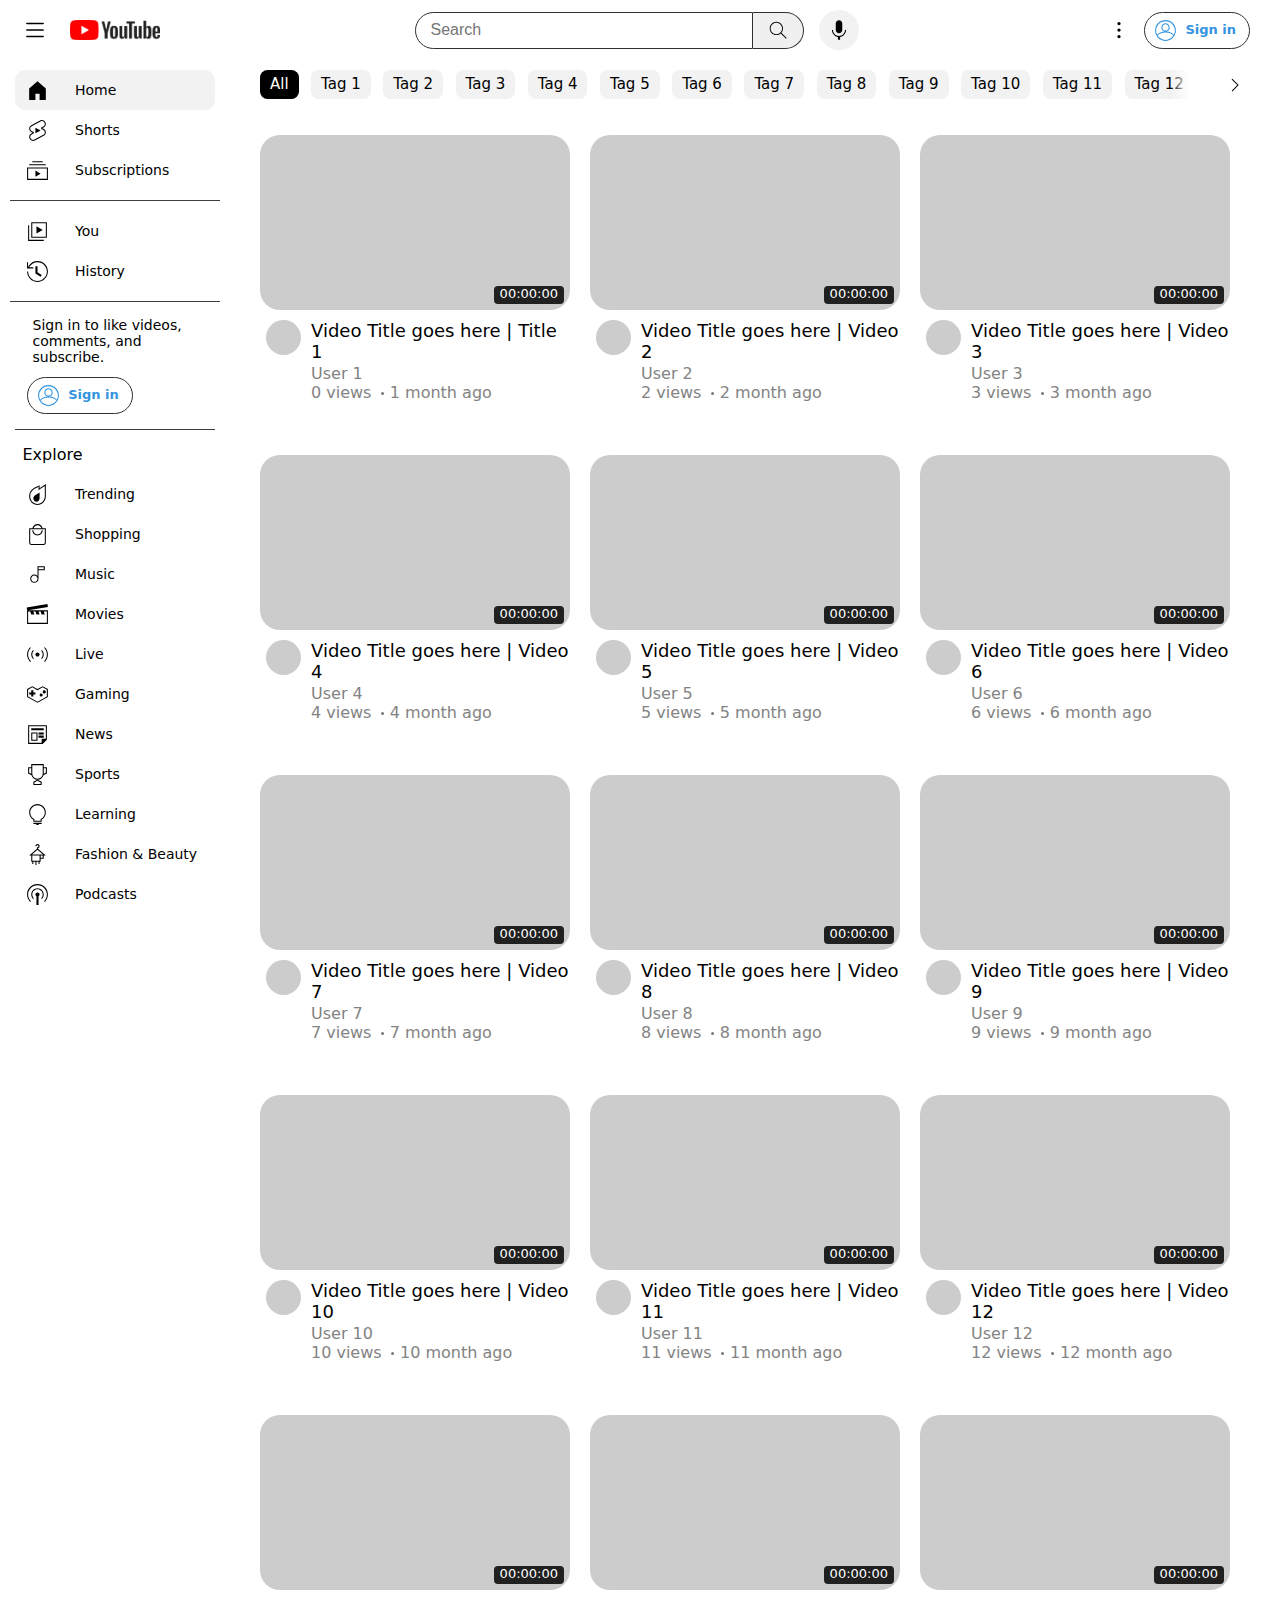
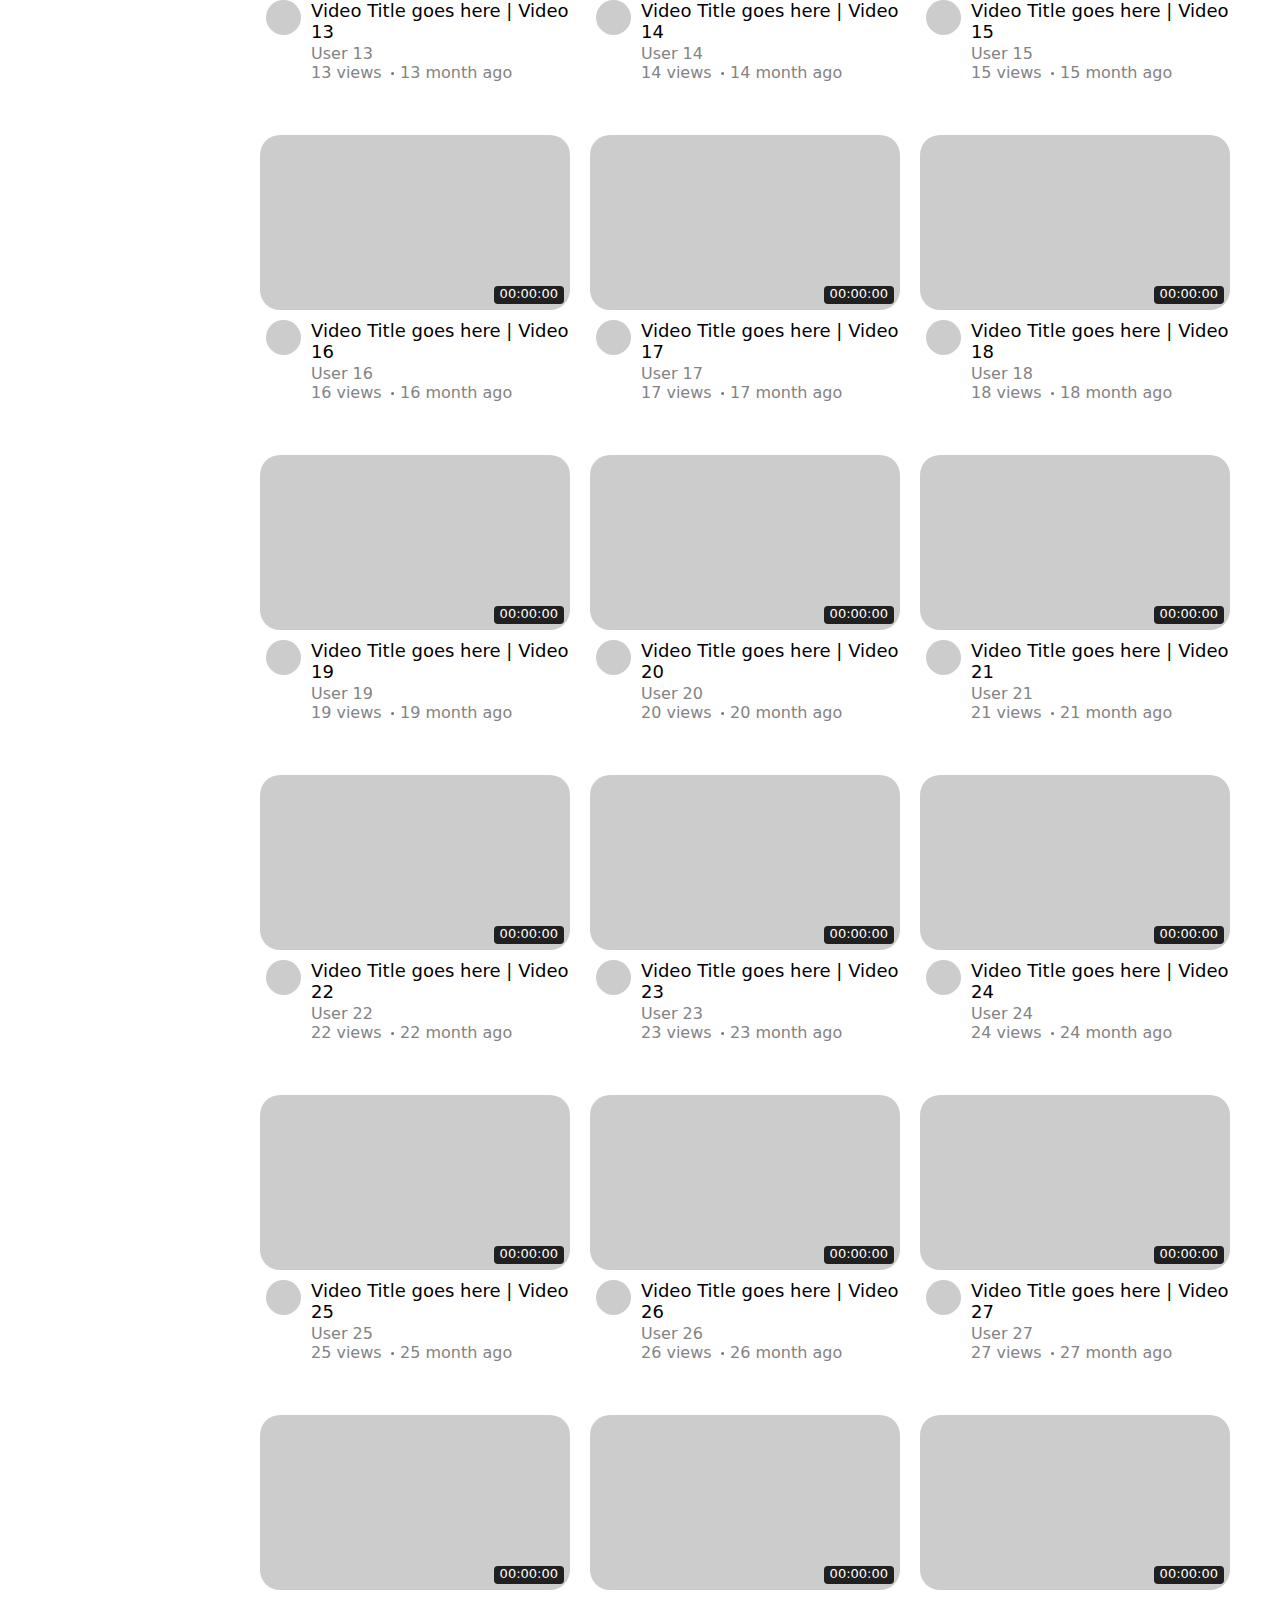
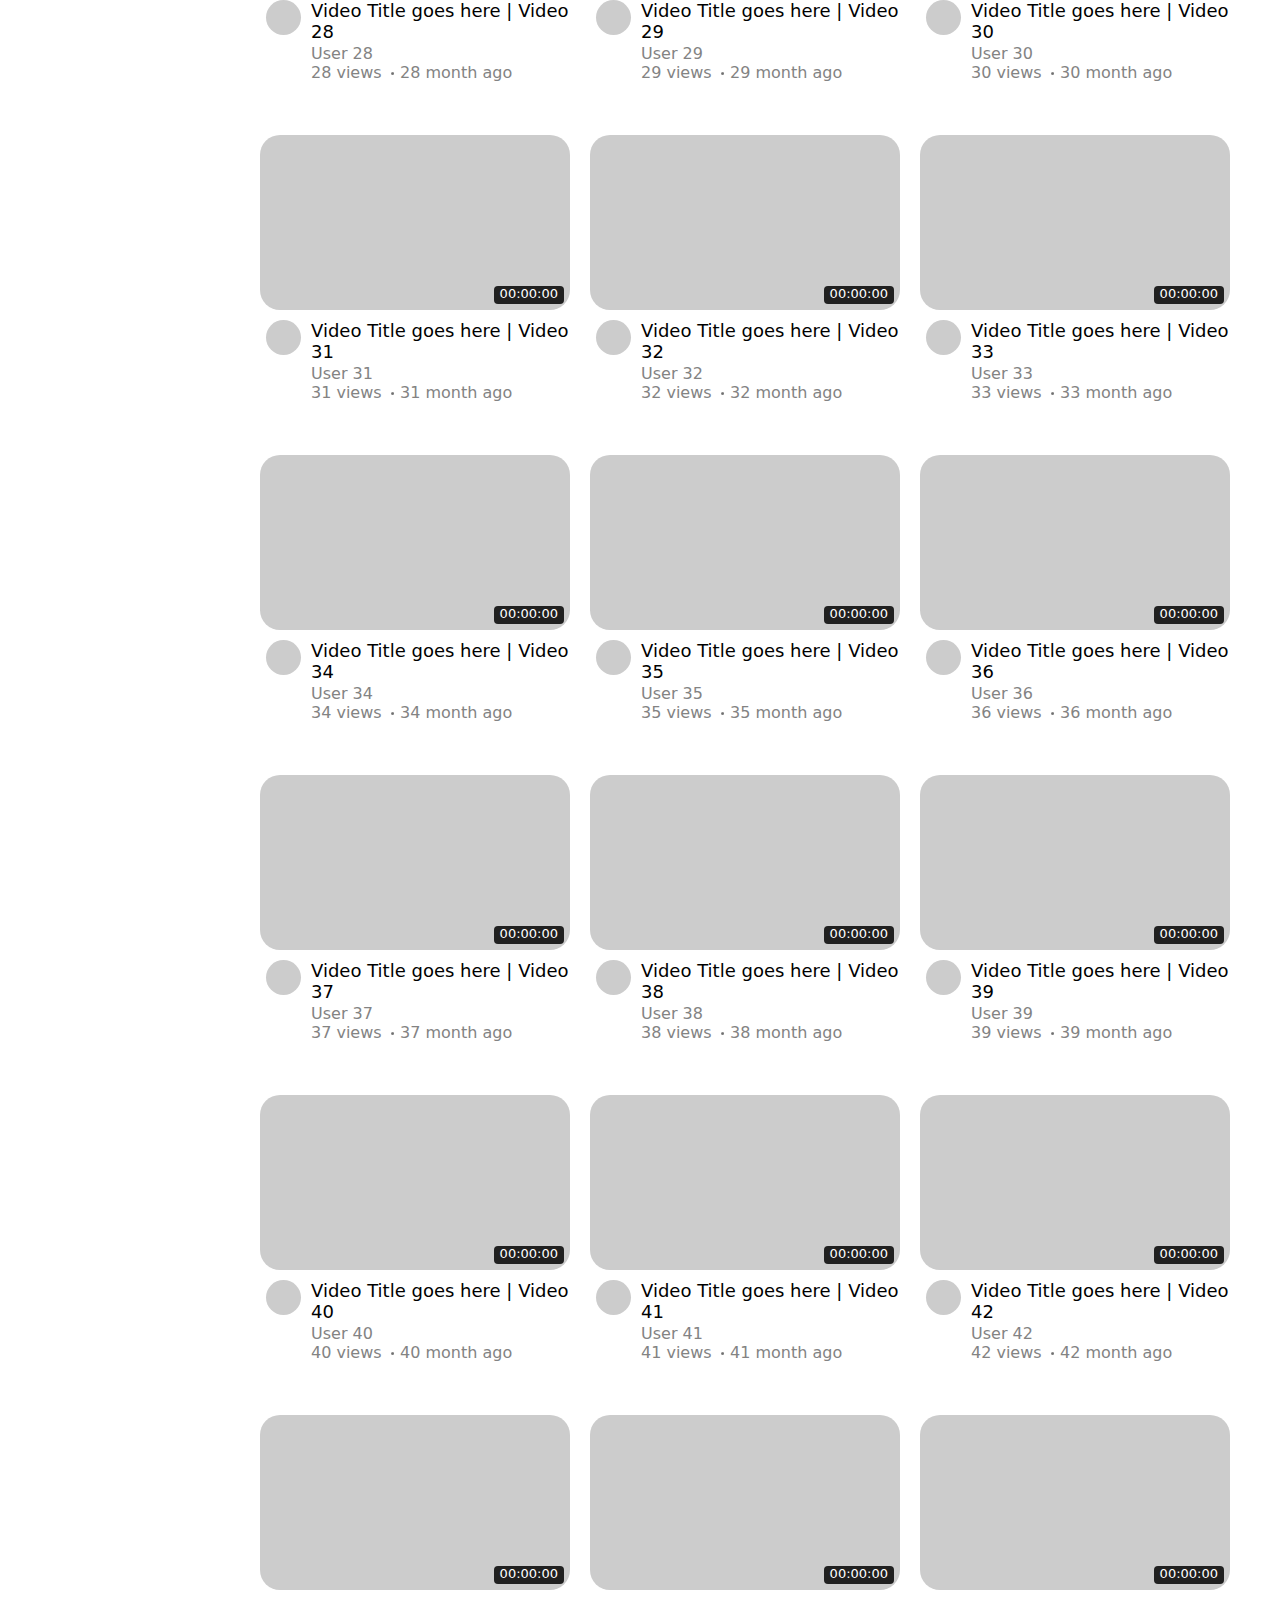
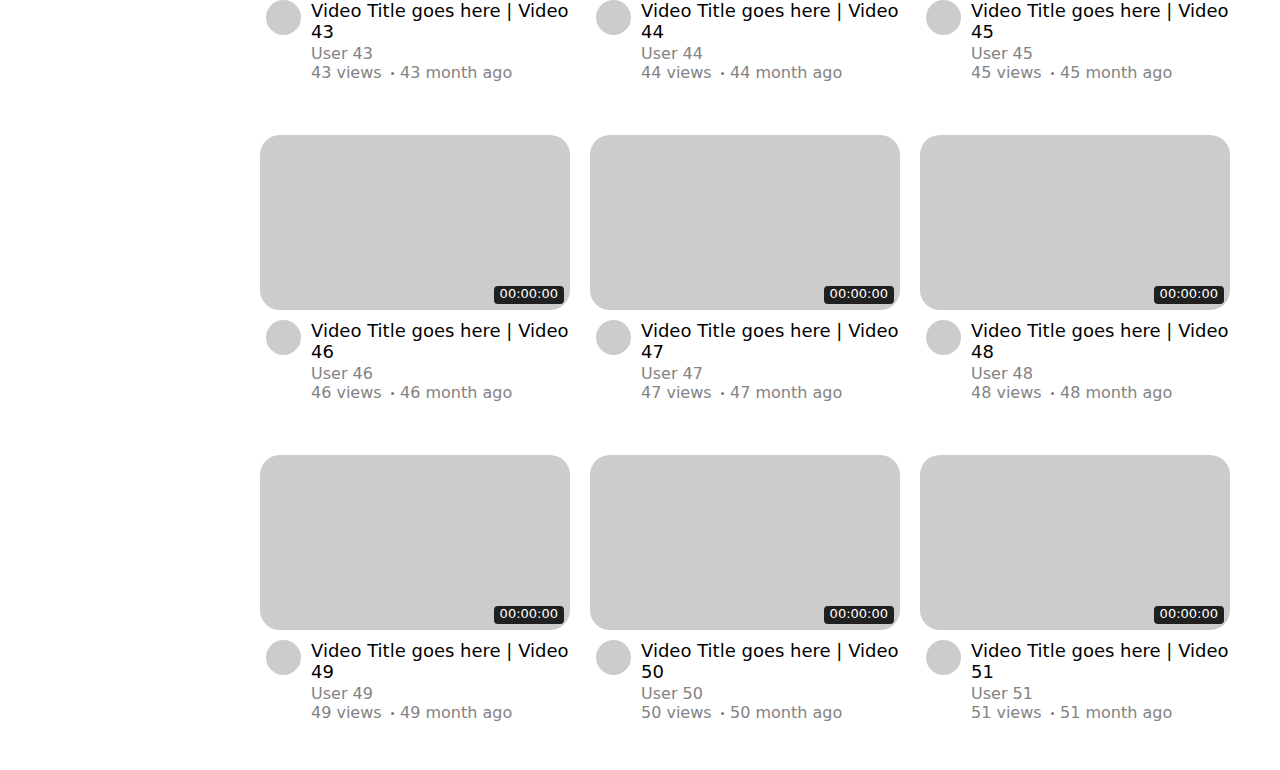
==== commit ca35662c: "day 3" ====
--- a/index.html
+++ b/index.html
@@ -26,7 +26,7 @@
               />
             </svg>
           </div>
-          <img src="assets/logo.png" class="logo" />
+          <img src="assets/logo-dark.png" class="logo" />
         </div>
         <div class="search">
           <div class="box">
@@ -101,8 +101,335 @@
               />
             </svg>
             <span class="settings-tool-tip">Settings</span>
-            <div class="settings">
-              <div></div>
+          </div>
+          <div class="settings">
+            <div class="settings-btn">
+              <svg
+                xmlns="http://www.w3.org/2000/svg"
+                height="4"
+                viewBox="0 0 24 24"
+                width="4"
+                focusable="false"
+                style="
+                  pointer-events: none;
+                  display: block;
+                  width: 10%;
+                  height: 10%;
+                "
+              >
+                <path
+                  d="m12 3.06 7 3.21v4.84c0 1.3-.25 2.6-.75 3.86-.15.37-.33.76-.55 1.17-.15.27-.31.54-.48.81-1.32 2.01-3.17 3.42-5.23 3.98-2.06-.56-3.91-1.97-5.23-3.98-.17-.27-.33-.54-.48-.81-.22-.41-.4-.79-.55-1.17-.48-1.26-.73-2.56-.73-3.86V6.27l7-3.21m0-1.1L4 5.63v5.49c0 1.47.3 2.9.81 4.22.17.44.37.86.6 1.28.16.3.34.6.52.88 1.42 2.17 3.52 3.82 5.95 4.44l.12.02.12-.03c2.43-.61 4.53-2.26 5.95-4.43.19-.29.36-.58.52-.88.22-.41.43-.84.6-1.28.51-1.33.81-2.76.81-4.23V5.63l-8-3.67zm1.08 10.15c-.32-.06-.64-.11-.96-.12A2.997 2.997 0 0012 6a2.996 2.996 0 00-.12 5.99c-.32.01-.64.06-.96.12C8.64 12.58 7 14.62 7 17h10c0-2.38-1.64-4.42-3.92-4.89zM10 9c0-1.1.9-2 2-2s2 .9 2 2-.9 2-2 2-2-.9-2-2zm1.12 4.09c.37-.08.64-.11.88-.11s.51.03.88.11c1.48.3 2.63 1.46 3 2.91H8.12c.37-1.45 1.52-2.61 3-2.91z"
+                />
+              </svg>
+              <span>Your Data in YouTube</span>
+            </div>
+            <div class="settings-btn" id="appearance">
+              <svg
+                xmlns="http://www.w3.org/2000/svg"
+                viewBox="0 0 24 24"
+                focusable="false"
+                style="
+                  pointer-events: none;
+                  display: block;
+                  width: 10%;
+                  height: 10%;
+                "
+              >
+                <path
+                  d="M12 22C10.93 22 9.86998 21.83 8.83998 21.48L7.41998 21.01L8.83998 20.54C12.53 19.31 15 15.88 15 12C15 8.12 12.53 4.69 8.83998 3.47L7.41998 2.99L8.83998 2.52C9.86998 2.17 10.93 2 12 2C17.51 2 22 6.49 22 12C22 17.51 17.51 22 12 22ZM10.58 20.89C11.05 20.96 11.53 21 12 21C16.96 21 21 16.96 21 12C21 7.04 16.96 3 12 3C11.53 3 11.05 3.04 10.58 3.11C13.88 4.81 16 8.21 16 12C16 15.79 13.88 19.19 10.58 20.89Z"
+                />
+              </svg>
+              <span class="appearance-txt"></span>
+              <svg
+                xmlns="http://www.w3.org/2000/svg"
+                height="4"
+                viewBox="0 0 24 24"
+                width="4"
+                focusable="false"
+                style="
+                  pointer-events: none;
+                  display: block;
+                  width: 1%;
+                  height: 1%;
+                "
+              >
+                <path
+                  d="m9.4 18.4-.7-.7 5.6-5.6-5.7-5.7.7-.7 6.4 6.4-6.3 6.3z"
+                />
+              </svg>
+            </div>
+            <div class="settings-btn">
+              <svg
+                xmlns="http://www.w3.org/2000/svg"
+                enable-background="new 0 0 24 24"
+                height="4"
+                viewBox="0 0 24 24"
+                width="4"
+                focusable="false"
+                style="
+                  pointer-events: none;
+                  display: block;
+                  width: 10%;
+                  height: 10%;
+                "
+              >
+                <path
+                  d="M13.33 6c-1 2.42-2.22 4.65-3.57 6.52l2.98 2.94-.7.71-2.88-2.84c-.53.67-1.06 1.28-1.61 1.83l-3.19 3.19-.71-.71 3.19-3.19c.55-.55 1.08-1.16 1.6-1.83l-.16-.15c-1.11-1.09-1.97-2.44-2.49-3.9l.94-.34c.47 1.32 1.25 2.54 2.25 3.53l.05.05c1.2-1.68 2.29-3.66 3.2-5.81H2V5h6V3h1v2h7v1h-2.67zM22 21h-1l-1.49-4h-5.02L13 21h-1l4-11h2l4 11zm-2.86-5-1.86-5h-.56l-1.86 5h4.28z"
+                />
+              </svg>
+              <span>Language</span>
+              <svg
+                xmlns="http://www.w3.org/2000/svg"
+                height="4"
+                viewBox="0 0 24 24"
+                width="4"
+                focusable="false"
+                style="
+                  pointer-events: none;
+                  display: block;
+                  width: 1%;
+                  height: 1%;
+                "
+              >
+                <path
+                  d="m9.4 18.4-.7-.7 5.6-5.6-5.7-5.7.7-.7 6.4 6.4-6.3 6.3z"
+                />
+              </svg>
+            </div>
+            <div class="settings-btn">
+              <svg
+                xmlns="http://www.w3.org/2000/svg"
+                viewBox="0 0 24 24"
+                focusable="false"
+                style="
+                  pointer-events: none;
+                  display: block;
+                  width: 10%;
+                  height: 10%;
+                "
+              >
+                <path
+                  d="M12 20.95Q8.975 20.075 6.987 17.312Q5 14.55 5 11.1V5.7L12 3.075L19 5.7V11.35Q18.775 11.275 18.5 11.2Q18.225 11.125 18 11.075V6.375L12 4.15L6 6.375V11.1Q6 12.575 6.438 13.938Q6.875 15.3 7.625 16.438Q8.375 17.575 9.413 18.425Q10.45 19.275 11.625 19.725L11.675 19.7Q11.8 20 11.975 20.288Q12.15 20.575 12.375 20.825Q12.275 20.85 12.188 20.888Q12.1 20.925 12 20.95ZM17 17Q17.625 17 18.062 16.562Q18.5 16.125 18.5 15.5Q18.5 14.875 18.062 14.438Q17.625 14 17 14Q16.375 14 15.938 14.438Q15.5 14.875 15.5 15.5Q15.5 16.125 15.938 16.562Q16.375 17 17 17ZM17 20Q17.8 20 18.438 19.65Q19.075 19.3 19.5 18.7Q18.925 18.35 18.3 18.175Q17.675 18 17 18Q16.325 18 15.7 18.175Q15.075 18.35 14.5 18.7Q14.925 19.3 15.562 19.65Q16.2 20 17 20ZM17 21Q15.325 21 14.163 19.837Q13 18.675 13 17Q13 15.325 14.163 14.162Q15.325 13 17 13Q18.675 13 19.837 14.162Q21 15.325 21 17Q21 18.675 19.837 19.837Q18.675 21 17 21ZM12 11.95Q12 11.95 12 11.95Q12 11.95 12 11.95Q12 11.95 12 11.95Q12 11.95 12 11.95Q12 11.95 12 11.95Q12 11.95 12 11.95Q12 11.95 12 11.95Q12 11.95 12 11.95Q12 11.95 12 11.95Q12 11.95 12 11.95Z"
+                />
+              </svg>
+              <span>Restricted Mode: Off</span>
+              <svg
+                xmlns="http://www.w3.org/2000/svg"
+                height="4"
+                viewBox="0 0 24 24"
+                width="4"
+                focusable="false"
+                style="
+                  pointer-events: none;
+                  display: block;
+                  width: 1%;
+                  height: 1%;
+                "
+              >
+                <path
+                  d="m9.4 18.4-.7-.7 5.6-5.6-5.7-5.7.7-.7 6.4 6.4-6.3 6.3z"
+                />
+              </svg>
+            </div>
+            <div class="settings-btn">
+              <svg
+                xmlns="http://www.w3.org/2000/svg"
+                viewBox="0 0 24 24"
+                focusable="false"
+                style="
+                  pointer-events: none;
+                  display: block;
+                  width: 10%;
+                  height: 10%;
+                "
+              >
+                <path
+                  d="M11.99,1.98C6.46,1.98,1.98,6.47,1.98,12s4.48,10.02,10.01,10.02c5.54,0,10.03-4.49,10.03-10.02S17.53,1.98,11.99,1.98z M8.86,14.5c-0.16-0.82-0.25-1.65-0.25-2.5c0-0.87,0.09-1.72,0.26-2.55h6.27c0.17,0.83,0.26,1.68,0.26,2.55 c0,0.85-0.09,1.68-0.25,2.5H8.86z M14.89,15.5c-0.54,1.89-1.52,3.64-2.89,5.15c-1.37-1.5-2.35-3.25-2.89-5.15H14.89z M9.12,8.45 c0.54-1.87,1.52-3.61,2.88-5.1c1.36,1.49,2.34,3.22,2.88,5.1H9.12z M16.15,9.45h4.5c0.24,0.81,0.37,1.66,0.37,2.55 c0,0.87-0.13,1.71-0.36,2.5h-4.51c0.15-0.82,0.24-1.65,0.24-2.5C16.39,11.13,16.3,10.28,16.15,9.45z M20.29,8.45h-4.38 c-0.53-1.97-1.47-3.81-2.83-5.4C16.33,3.45,19.04,5.56,20.29,8.45z M10.92,3.05c-1.35,1.59-2.3,3.43-2.83,5.4H3.71 C4.95,5.55,7.67,3.44,10.92,3.05z M3.35,9.45h4.5C7.7,10.28,7.61,11.13,7.61,12c0,0.85,0.09,1.68,0.24,2.5H3.34 c-0.23-0.79-0.36-1.63-0.36-2.5C2.98,11.11,3.11,10.26,3.35,9.45z M3.69,15.5h4.39c0.52,1.99,1.48,3.85,2.84,5.45 C7.65,20.56,4.92,18.42,3.69,15.5z M13.09,20.95c1.36-1.6,2.32-3.46,2.84-5.45h4.39C19.08,18.42,16.35,20.55,13.09,20.95z"
+                />
+              </svg>
+              <span>Location</span>
+              <svg
+                xmlns="http://www.w3.org/2000/svg"
+                height="4"
+                viewBox="0 0 24 24"
+                width="4"
+                focusable="false"
+                style="
+                  pointer-events: none;
+                  display: block;
+                  width: 1%;
+                  height: 1%;
+                "
+              >
+                <path
+                  d="m9.4 18.4-.7-.7 5.6-5.6-5.7-5.7.7-.7 6.4 6.4-6.3 6.3z"
+                />
+              </svg>
+            </div>
+            <div class="settings-btn">
+              <svg
+                xmlns="http://www.w3.org/2000/svg"
+                height="4"
+                style="
+                  pointer-events: none;
+                  display: block;
+                  width: 10%;
+                  height: 10%;
+                "
+                viewBox="0 0 24 24"
+                width="4"
+                focusable="false"
+              >
+                <path
+                  d="M16 16H8v-2h8v2zm0-5h-2v2h2v-2zm3 0h-2v2h2v-2zm-6 0h-2v2h2v-2zm-3 0H8v2h2v-2zm-3 0H5v2h2v-2zm9-3h-2v2h2V8zm3 0h-2v2h2V8zm-6 0h-2v2h2V8zm-3 0H8v2h2V8zM7 8H5v2h2V8zm15-3v14H2V5h20zm-1 1H3v12h18V6z"
+                />
+              </svg>
+              <span>Keyboard shortcuts</span>
+            </div>
+            <div class="settings-btn" id="settings">
+              <svg
+                xmlns="http://www.w3.org/2000/svg"
+                enable-background="new 0 0 24 24"
+                height="4"
+                viewBox="0 0 24 24"
+                width="4"
+                focusable="false"
+                style="
+                  pointer-events: none;
+                  display: block;
+                  width: 10%;
+                  height: 10%;
+                "
+              >
+                <path
+                  d="M12 9.5c1.38 0 2.5 1.12 2.5 2.5s-1.12 2.5-2.5 2.5-2.5-1.12-2.5-2.5 1.12-2.5 2.5-2.5m0-1c-1.93 0-3.5 1.57-3.5 3.5s1.57 3.5 3.5 3.5 3.5-1.57 3.5-3.5-1.57-3.5-3.5-3.5zM13.22 3l.55 2.2.13.51.5.18c.61.23 1.19.56 1.72.98l.4.32.5-.14 2.17-.62 1.22 2.11-1.63 1.59-.37.36.08.51c.05.32.08.64.08.98s-.03.66-.08.98l-.08.51.37.36 1.63 1.59-1.22 2.11-2.17-.62-.5-.14-.4.32c-.53.43-1.11.76-1.72.98l-.5.18-.13.51-.55 2.24h-2.44l-.55-2.2-.13-.51-.5-.18c-.6-.23-1.18-.56-1.72-.99l-.4-.32-.5.14-2.17.62-1.21-2.12 1.63-1.59.37-.36-.08-.51c-.05-.32-.08-.65-.08-.98s.03-.66.08-.98l.08-.51-.37-.36L3.6 8.56l1.22-2.11 2.17.62.5.14.4-.32c.53-.44 1.11-.77 1.72-.99l.5-.18.13-.51.54-2.21h2.44M14 2h-4l-.74 2.96c-.73.27-1.4.66-2 1.14l-2.92-.83-2 3.46 2.19 2.13c-.06.37-.09.75-.09 1.14s.03.77.09 1.14l-2.19 2.13 2 3.46 2.92-.83c.6.48 1.27.87 2 1.14L10 22h4l.74-2.96c.73-.27 1.4-.66 2-1.14l2.92.83 2-3.46-2.19-2.13c.06-.37.09-.75.09-1.14s-.03-.77-.09-1.14l2.19-2.13-2-3.46-2.92.83c-.6-.48-1.27-.87-2-1.14L14 2z"
+                />
+              </svg>
+              <span>Settings</span>
+            </div>
+            <div class="settings-btn">
+              <svg
+                xmlns="http://www.w3.org/2000/svg"
+                enable-background="new 0 0 24 24"
+                height="4"
+                viewBox="0 0 24 24"
+                width="4"
+                focusable="false"
+                style="
+                  pointer-events: none;
+                  display: block;
+                  width: 10%;
+                  height: 10%;
+                "
+              >
+                <path
+                  d="M15.36 9.96c0 1.09-.67 1.67-1.31 2.24-.53.47-1.03.9-1.16 1.6l-.04.2H11.1l.03-.28c.14-1.17.8-1.76 1.47-2.27.52-.4 1.01-.77 1.01-1.49 0-.51-.23-.97-.63-1.29-.4-.31-.92-.42-1.42-.29-.59.15-1.05.67-1.19 1.34l-.05.28H8.57l.06-.42c.2-1.4 1.15-2.53 2.42-2.87 1.05-.29 2.14-.08 2.98.57.85.64 1.33 1.62 1.33 2.68zM12 18c.55 0 1-.45 1-1s-.45-1-1-1-1 .45-1 1 .45 1 1 1zm0-15c-4.96 0-9 4.04-9 9s4.04 9 9 9 9-4.04 9-9-4.04-9-9-9m0-1c5.52 0 10 4.48 10 10s-4.48 10-10 10S2 17.52 2 12 6.48 2 12 2z"
+                />
+              </svg>
+              <span>Help</span>
+            </div>
+            <div class="settings-btn">
+              <svg
+                xmlns="http://www.w3.org/2000/svg"
+                enable-background="new 0 0 24 24"
+                height="4"
+                viewBox="0 0 24 24"
+                width="4"
+                focusable="false"
+                style="
+                  pointer-events: none;
+                  display: block;
+                  width: 10%;
+                  height: 10%;
+                "
+              >
+                <path
+                  d="M13 14h-2v-2h2v2zm0-9h-2v6h2V5zm6-2H5v16.59l3.29-3.29.3-.3H19V3m1-1v15H9l-5 5V2h16z"
+                />
+              </svg>
+              <span> Send feedback </span>
+            </div>
+          </div>
+          <div class="appearance">
+            <div class="settings-btn back-btn">
+              <svg
+                xmlns="http://www.w3.org/2000/svg"
+                enable-background="new 0 0 24 24"
+                height="4"
+                viewBox="0 0 24 24"
+                width="4"
+                focusable="false"
+                style="
+                  pointer-events: none;
+                  display: block;
+                  width: 10%;
+                  height: 10%;
+                "
+              >
+                <path
+                  d="M21 11v1H5.64l6.72 6.72-.71.71-7.93-7.93 7.92-7.92.71.71L5.64 11H21z"
+                />
+              </svg>
+              <span>Appearance</span>
+            </div>
+            <p>Settings applies to this browser only</p>
+            <div class="settings-btn"></div>
+            <div class="settings-btn" id="default">
+              <svg
+                class="default-tick"
+                xmlns="http://www.w3.org/2000/svg"
+                height="4"
+                viewBox="0 0 24 24"
+                width="4"
+                focusable="false"
+                style="
+                  pointer-events: none;
+                  display: block;
+                  width: 10%;
+                  height: 10%;
+                "
+              >
+                <path d="m9 18.7-5.4-5.4.7-.7L9 17.3 20.6 5.6l.7.7L9 18.7z" />
+              </svg>
+              <span>Use device theme</span>
+            </div>
+            <div class="settings-btn" id="dark">
+              <svg
+                class="dark-tick"
+                xmlns="http://www.w3.org/2000/svg"
+                height="4"
+                viewBox="0 0 24 24"
+                width="4"
+                focusable="false"
+                style="
+                  pointer-events: none;
+                  display: block;
+                  width: 10%;
+                  height: 10%;
+                "
+              >
+                <path d="m9 18.7-5.4-5.4.7-.7L9 17.3 20.6 5.6l.7.7L9 18.7z" />
+              </svg>
+              <span>Dark theme</span>
+            </div>
+            <div class="settings-btn" id="light">
+              <svg
+                class="light-tick"
+                xmlns="http://www.w3.org/2000/svg"
+                height="4"
+                viewBox="0 0 24 24"
+                width="4"
+                focusable="false"
+                style="
+                  pointer-events: none;
+                  display: block;
+                  width: 10%;
+                  height: 10%;
+                "
+              >
+                <path d="m9 18.7-5.4-5.4.7-.7L9 17.3 20.6 5.6l.7.7L9 18.7z" />
+              </svg>
+              <span>Light theme</span>
             </div>
           </div>
           <div class="account">
@@ -240,7 +567,7 @@
             d="m11 7 6 3.5-6 3.5V7zm7 13H4V6H3v15h15v-1zm3-2H6V3h15v15zM7 17h13V4H7v13z"
           />
         </svg>
-        <span>Library</span>
+        <span>You</span>
       </div>
       <div>
         <svg
@@ -343,7 +670,7 @@
               d="m11 7 6 3.5-6 3.5V7zm7 13H4V6H3v15h15v-1zm3-2H6V3h15v15zM7 17h13V4H7v13z"
             />
           </svg>
-          <span>Library</span>
+          <span>You</span>
         </div>
         <div>
           <svg
@@ -915,42 +1242,42 @@
           const div1 = document.createElement("div");
           div1.classList.add("video");
           div1.innerHTML = `<div class="img">
-          <span class="duration">00:00:00</span>
-        </div>
-        <div class="info">
-          <div class="user-img"></div>
-          <div class="description">
-            <div class="title">Video Title goes here | Video ${i + 1}</div>
-            <div class="channel">User ${i + 1}</div>
-            <div class="stats">
-              <span class="views">${i + 1} views</span>
-              <svg
-                xmlns="http://www.w3.org/2000/svg"
-                height="2%"
-                version="1.1"
-                viewBox="0 0 36 36"
-                width="2%"
-              >
-                <path
-                  class="ytp-svg-shadow"
-                  d="M 27.99,18 A 9.99,9.99 0 1 1 8.00,18 9.99,9.99 0 1 1 27.99,18 z"
-                />
-                <path
-                  class="ytp-svg-fill"
-                  d="M 18,8 C 12.47,8 8,12.47 8,18 8,23.52 12.47,28 18,28 23.52,28 28,23.52 28,18 28,12.47 23.52,8 18,8 z m -4.68,4 4.53,0 c .35,0 .70,.14 .93,.37 l 5.84,5.84 c .23,.23 .37,.58 .37,.93 0,.35 -0.13,.67 -0.37,.90 L 20.06,24.62 C 19.82,24.86 19.51,25 19.15,25 c -0.35,0 -0.70,-0.14 -0.93,-0.37 L 12.37,18.78 C 12.13,18.54 12,18.20 12,17.84 L 12,13.31 C 12,12.59 12.59,12 13.31,12 z m .96,1.31 c -0.53,0 -0.96,.42 -0.96,.96 0,.53 .42,.96 .96,.96 .53,0 .96,-0.42 .96,-0.96 0,-0.53 -0.42,-0.96 -0.96,-0.96 z"
-                  fill-opacity="1"
-                />
-                <path
-                  class="ytp-svg-shadow-fill"
-                  d="M 24.61,18.22 18.76,12.37 C 18.53,12.14 18.20,12 17.85,12 H 13.30 C 12.58,12 12,12.58 12,13.30 V 17.85 c 0,.35 .14,.68 .38,.92 l 5.84,5.85 c .23,.23 .55,.37 .91,.37 .35,0 .68,-0.14 .91,-0.38 L 24.61,20.06 C 24.85,19.83 25,19.50 25,19.15 25,18.79 24.85,18.46 24.61,18.22 z M 14.27,15.25 c -0.53,0 -0.97,-0.43 -0.97,-0.97 0,-0.53 .43,-0.97 .97,-0.97 .53,0 .97,.43 .97,.97 0,.53 -0.43,.97 -0.97,.97 z"
-                  fill="#000"
-                  fill-opacity="0.15"
-                />
-              </svg>
-              <span class="ago">${i + 1} month ago</span>
-            </div>
+            <span class="duration">00:00:00</span>
           </div>
-        </div>`;
+          <div class="info">
+            <div class="user-img"></div>
+            <div class="description">
+              <div class="title">Video Title goes here | Video ${i + 1}</div>
+              <div class="channel">User ${i + 1}</div>
+              <div class="stats">
+                <span class="views">${i + 1} views</span>
+                <svg
+                  xmlns="http://www.w3.org/2000/svg"
+                  height="2%"
+                  version="1.1"
+                  viewBox="0 0 36 36"
+                  width="2%"
+                >
+                  <path
+                    class="ytp-svg-shadow"
+                    d="M 27.99,18 A 9.99,9.99 0 1 1 8.00,18 9.99,9.99 0 1 1 27.99,18 z"
+                  />
+                  <path
+                    class="ytp-svg-fill"
+                    d="M 18,8 C 12.47,8 8,12.47 8,18 8,23.52 12.47,28 18,28 23.52,28 28,23.52 28,18 28,12.47 23.52,8 18,8 z m -4.68,4 4.53,0 c .35,0 .70,.14 .93,.37 l 5.84,5.84 c .23,.23 .37,.58 .37,.93 0,.35 -0.13,.67 -0.37,.90 L 20.06,24.62 C 19.82,24.86 19.51,25 19.15,25 c -0.35,0 -0.70,-0.14 -0.93,-0.37 L 12.37,18.78 C 12.13,18.54 12,18.20 12,17.84 L 12,13.31 C 12,12.59 12.59,12 13.31,12 z m .96,1.31 c -0.53,0 -0.96,.42 -0.96,.96 0,.53 .42,.96 .96,.96 .53,0 .96,-0.42 .96,-0.96 0,-0.53 -0.42,-0.96 -0.96,-0.96 z"
+                    fill-opacity="1"
+                  />
+                  <path
+                    class="ytp-svg-shadow-fill"
+                    d="M 24.61,18.22 18.76,12.37 C 18.53,12.14 18.20,12 17.85,12 H 13.30 C 12.58,12 12,12.58 12,13.30 V 17.85 c 0,.35 .14,.68 .38,.92 l 5.84,5.85 c .23,.23 .55,.37 .91,.37 .35,0 .68,-0.14 .91,-0.38 L 24.61,20.06 C 24.85,19.83 25,19.50 25,19.15 25,18.79 24.85,18.46 24.61,18.22 z M 14.27,15.25 c -0.53,0 -0.97,-0.43 -0.97,-0.97 0,-0.53 .43,-0.97 .97,-0.97 .53,0 .97,.43 .97,.97 0,.53 -0.43,.97 -0.97,.97 z"
+                    fill="#000"
+                    fill-opacity="0.15"
+                  />
+                </svg>
+                <span class="ago">${i + 1} month ago</span>
+              </div>
+            </div>
+          </div>`;
           videos.appendChild(div1);
         }
         const div = document.createElement("div");
@@ -1089,7 +1416,153 @@
         sideNav.addEventListener("mouseout", function () {
           root.style.setProperty("--html-overflow-y", "overlay");
         });
-        for (let i = 1; i <= 50; i++) {}
+
+        document
+          .querySelector(".account-settings")
+          .addEventListener("click", function () {
+            const btnStatus =
+              document.querySelector(".settings").style.visibility;
+            if (btnStatus === "hidden") {
+              document.querySelector(".appearance").style.visibility = "hidden";
+              document.querySelector(".settings").style.visibility = "visible";
+              root.style.setProperty("--html-overflow-y", "hidden");
+            } else if (btnStatus === "") {
+              document.querySelector(".appearance").style.visibility = "hidden";
+              document.querySelector(".settings").style.visibility = "visible";
+              root.style.setProperty("--html-overflow-y", "hidden");
+            } else {
+              document.querySelector(".settings").style.visibility = "hidden";
+              root.style.setProperty("--html-overflow-y", "overlay");
+            }
+          });
+        window.addEventListener("click", function (event) {
+          const spans = Array.from(document.querySelectorAll("span"));
+          const settingsBtns = Array.from(
+            document.querySelectorAll(".settings-btn")
+          );
+          if (
+            !spans.includes(event.target) &&
+            !settingsBtns.includes(event.target) &&
+            event.target !== document.querySelector("p") &&
+            event.target !== document.querySelector(".back-btn") &&
+            event.target !== document.querySelector(".settings") &&
+            event.target !== document.querySelector(".account-settings")
+          ) {
+            document.querySelector(".settings").style.visibility = "hidden";
+            document.querySelector(".appearance").style.visibility = "hidden";
+            root.style.setProperty("--html-overflow-y", "overlay");
+          }
+        });
+        document
+          .querySelector("#appearance")
+          .addEventListener("click", function () {
+            document.querySelector(".settings").style.visibility = "hidden";
+            document.querySelector(".appearance").style.visibility = "visible";
+          });
+        document
+          .querySelector(".back-btn")
+          .addEventListener("click", function () {
+            document.querySelector(".appearance").style.visibility = "hidden";
+            document.querySelector(".settings").style.visibility = "visible";
+          });
+        function light() {
+          root.style.setProperty("--primary-color", "white");
+          root.style.setProperty("--secondary-color", "black");
+          root.style.setProperty("--fade-1", "rgb(242, 242, 242)");
+          root.style.setProperty("--fade-2", "rgb(230, 230, 230)");
+          root.style.setProperty("--fade-3", "white");
+          root.style.setProperty("--fade-4", "rgb(215, 215, 215)");
+          root.style.setProperty("--fade-5", "white");
+          root.style.setProperty("--fade-6", "rgb(240, 240, 240)");
+          root.style.setProperty("--fade-7", "rgb(222, 240, 254)");
+          root.style.setProperty("--fade-8", "rgb(204, 204, 204)");
+          document.querySelector(".appearance").style.visibility = "hidden";
+          document
+            .querySelector(".logo")
+            .setAttribute("src", "assets/logo-light.png");
+          document.querySelector(".light-tick").style.opacity = "100%";
+          document.querySelector(".dark-tick").style.opacity = "0%";
+          document.querySelector(".default-tick").style.opacity = "0%";
+        }
+        document.querySelector("#light").addEventListener("click", function () {
+          light();
+          localStorage.setItem("theme", "light");
+          root.style.setProperty("--html-overflow-y", "overlay");
+          document.querySelector(".appearance-txt").textContent =
+            "Appearance: Light";
+        });
+        function dark() {
+          root.style.setProperty("--primary-color", "rgb(15, 15, 15)");
+          root.style.setProperty("--secondary-color", "white");
+          root.style.setProperty("--fade-1", "rgb(39, 39, 39)");
+          root.style.setProperty("--fade-2", "rgb(61, 61, 61)");
+          root.style.setProperty("--fade-3", "rgb(40, 40, 40)");
+          root.style.setProperty("--fade-4", "rgb(83, 83, 83)");
+          root.style.setProperty("--fade-5", "rgb(18, 18, 18)");
+          root.style.setProperty("--fade-6", "rgb(34, 34, 34)");
+          root.style.setProperty("--fade-7", "rgb(39, 55, 79)");
+          root.style.setProperty("--fade-8", "rgb(63, 63, 63)");
+          document.querySelector(".appearance").style.visibility = "hidden";
+          document
+            .querySelector(".logo")
+            .setAttribute("src", "assets/logo-dark.png");
+          document.querySelector(".light-tick").style.opacity = "0%";
+          document.querySelector(".dark-tick").style.opacity = "100%";
+          document.querySelector(".default-tick").style.opacity = "0%";
+        }
+        document.querySelector("#dark").addEventListener("click", function () {
+          dark();
+          localStorage.setItem("theme", "dark");
+          root.style.setProperty("--html-overflow-y", "overlay");
+          document.querySelector(".appearance-txt").textContent =
+            "Appearance: Dark";
+        });
+        document
+          .querySelector("#default")
+          .addEventListener("click", function () {
+            localStorage.removeItem("theme", "dark");
+            localStorage.removeItem("theme", "light");
+            if (
+              window.matchMedia &&
+              window.matchMedia("(prefers-color-scheme: dark)").matches
+            ) {
+              dark();
+            } else {
+              light();
+            }
+            document.querySelector(".light-tick").style.opacity = "0%";
+            document.querySelector(".dark-tick").style.opacity = "0%";
+            document.querySelector(".default-tick").style.opacity = "100%";
+            root.style.setProperty("--html-overflow-y", "overlay");
+            document.querySelector(".appearance-txt").textContent =
+              "Appearance: Device theme";
+          });
+        const theme = localStorage.getItem("theme");
+        if (theme === null) {
+          if (
+            window.matchMedia &&
+            window.matchMedia("(prefers-color-scheme: dark)").matches
+          ) {
+            dark();
+          } else {
+            light();
+          }
+          document.querySelector(".light-tick").style.opacity = "0%";
+          document.querySelector(".dark-tick").style.opacity = "0%";
+          document.querySelector(".default-tick").style.opacity = "100%";
+          document.querySelector(".appearance-txt").textContent =
+            "Appearance: Device theme";
+        } else {
+          if (theme === "light") {
+            light();
+            document.querySelector(".appearance-txt").textContent =
+              "Appearance: Light";
+          } else {
+            dark();
+            document.querySelector(".appearance-txt").textContent =
+              "Appearance: Dark";
+          }
+        }
       });
     </script>
   </body>
--- a/index.css
+++ b/index.css
@@ -1,6 +1,16 @@
 :root {
   --left-margin: 260px;
   --html-overflow-y: overlay;
+  --primary-color: rgb(15, 15, 15);
+  --secondary-color: white;
+  --fade-1: rgb(39, 39, 39);
+  --fade-2: rgb(61, 61, 61);
+  --fade-3: rgb(40, 40, 40);
+  --fade-4: rgb(83, 83, 83);
+  --fade-5: rgb(18, 18, 18);
+  --fade-6: rgb(34, 34, 34);
+  --fade-7: rgb(39, 55, 79);
+  --fade-8: rgb(63, 63, 63);
 }
 
 @media (hover: hover) {
@@ -25,7 +35,7 @@
 
   html::-webkit-scrollbar-track,
   .side-nav-expanded::-webkit-scrollbar-track {
-    background-color: rgb(15, 15, 15);
+    background-color: var(--primary-color);
   }
 
   html::-webkit-scrollbar-thumb,
@@ -41,7 +51,7 @@
 
   body {
     margin: 0;
-    background: rgb(15, 15, 15);
+    background: var(--primary-color);
     font-family: system-ui, -apple-system, BlinkMacSystemFont, "Segoe UI",
       Roboto, Oxygen, Ubuntu, Cantarell, "Open Sans", "Helvetica Neue",
       sans-serif;
@@ -57,7 +67,7 @@
     height: 105px;
     width: 100%;
     z-index: 1;
-    background: rgb(15, 15, 15);
+    background: var(--primary-color);
   }
 
   .top-nav {
@@ -80,7 +90,7 @@
     justify-content: center;
     height: 40px;
     min-width: 40px;
-    color: white;
+    color: var(--secondary-color);
     margin-right: 15px;
     border-radius: 50%;
     cursor: pointer;
@@ -88,11 +98,11 @@
   }
 
   .ham:hover {
-    background-color: rgb(39, 39, 39);
+    background-color: var(--fade-1);
   }
 
   .ham:active {
-    background-color: rgb(61, 61, 61);
+    background-color: var(--fade-2);
   }
 
   .logo {
@@ -116,11 +126,11 @@
   }
 
   .search-input {
-    background-color: rgb(18, 18, 18);
+    background-color: var(--fade-5);
     border-radius: 20px 0px 0px 20px;
     border: 1.5px solid rgb(48, 48, 48);
     height: 25px;
-    color: white;
+    color: var(--secondary-color);
     min-width: 0;
     width: 100%;
     padding: 5px 15px;
@@ -138,11 +148,11 @@
     justify-content: center;
     min-width: 50px;
     height: 35px;
-    background-color: rgb(34, 34, 34);
+    background-color: var(--fade-6);
     border-radius: 0px 20px 20px 0px;
     border: 1.5px solid rgb(48, 48, 48);
     border-left: none;
-    color: white;
+    color: var(--secondary-color);
     margin-right: 15px;
     cursor: pointer;
     transition: all 0.1s ease-in-out;
@@ -150,7 +160,7 @@
   }
 
   .search-icon svg {
-    fill: white;
+    fill: var(--secondary-color);
   }
 
   .search-icon:hover .search-tool-tip {
@@ -170,44 +180,25 @@
     visibility: hidden;
   }
 
-  .settings {
-    position: absolute;
-    margin-top: 480px;
-    margin-right: 260px;
-    background-color: rgb(40, 40, 40);
-    color: white;
-    font-size: small;
-    padding: 7.5px;
-    border-radius: 10px;
-    cursor: default;
-    min-width: 275px;
-    min-height: 420px;
-    z-index: 3;
-    display: flex;
-    flex-direction: column;
-    align-items: center;
-    visibility: hidden;
-  }
-
   .mic-icon {
     display: flex;
     align-items: center;
     justify-content: center;
-    background-color: rgb(39, 39, 39);
+    background-color: var(--fade-1);
     height: 40px;
     min-width: 40px;
-    color: white;
+    color: var(--secondary-color);
     border-radius: 50%;
     cursor: pointer;
     transition: all 0.1s ease-in-out;
   }
 
   .mic-icon svg {
-    fill: white;
+    fill: var(--secondary-color);
   }
 
   .mic-icon:hover {
-    background-color: rgb(61, 61, 61);
+    background-color: var(--fade-2);
   }
 
   .mic-icon:active {
@@ -245,7 +236,7 @@
     justify-content: center;
     min-width: 40px;
     height: 40px;
-    color: white;
+    color: var(--secondary-color);
     border-radius: 50%;
     cursor: pointer;
     margin-right: 5px;
@@ -253,7 +244,7 @@
   }
 
   .account-settings svg {
-    fill: white;
+    fill: var(--secondary-color);
   }
 
   .account-settings:active {
@@ -277,6 +268,121 @@
     visibility: visible;
   }
 
+  .settings {
+    position: absolute;
+    margin-top: 460px;
+    margin-right: 110px;
+    background-color: var(--fade-3);
+    color: var(--secondary-color);
+    font-size: small;
+    border-radius: 10px;
+    cursor: default;
+    min-width: 300px;
+    min-height: 397.5px;
+    z-index: 3;
+    display: flex;
+    flex-direction: column;
+    align-items: center;
+    visibility: hidden;
+    padding-top: 10px;
+    box-shadow: rgba(0, 0, 0, 0.35) 0px 5px 15px;
+  }
+
+  .settings-btn {
+    display: flex;
+    align-items: center;
+    width: 100%;
+    height: 40px;
+  }
+  .settings-btn svg {
+    min-width: 23px;
+    min-height: 23px;
+    padding: 0px 15px;
+    fill: var(--secondary-color);
+  }
+  .settings-btn svg:nth-last-child(1) {
+    position: absolute;
+    right: 0;
+  }
+  .settings-btn span {
+    text-wrap: nowrap;
+    font-size: 15px;
+  }
+  .settings-btn:hover {
+    background-color: var(--fade-2);
+  }
+  .settings-btn:active {
+    background-color: var(--fade-4);
+  }
+  #settings {
+    padding: 10px 0px;
+    margin: 5px 0px;
+    border-top: 1px solid var(--fade-4);
+    border-bottom: 1px solid var(--fade-4);
+  }
+  .appearance {
+    position: absolute;
+    margin-top: 270px;
+    margin-right: 110px;
+    background-color: var(--fade-3);
+    color: var(--secondary-color);
+    font-size: small;
+    border-radius: 10px;
+    cursor: default;
+    min-width: 300px;
+    min-height: 220px;
+    z-index: 3;
+    display: flex;
+    flex-direction: column;
+    align-items: center;
+    visibility: hidden;
+    box-shadow: rgba(0, 0, 0, 0.35) 0px 5px 15px;
+  }
+  .appearance div:first-child {
+    padding-bottom: 7px;
+    border-bottom: 1px solid var(--fade-4);
+  }
+  .appearance div:first-child:hover {
+    background-color: transparent;
+  }
+  .appearance div:first-child span {
+    font-size: 17px;
+    font-weight: 400;
+  }
+  .appearance div:first-child svg {
+    margin-top: 5px;
+    padding: 0px 10px;
+    min-width: 10px;
+    min-height: 50px;
+    transform: scale(0.7);
+    border-radius: 50%;
+  }
+  .appearance div:first-child:hover svg {
+    background-color: var(--fade-4);
+  }
+  .appearance p {
+    font-size: 12.5px;
+    font-weight: 500;
+    color: rgb(140, 140, 140);
+    position: absolute;
+    margin-top: 65px;
+    margin-right: 60px;
+  }
+  .appearance div:nth-child(3) {
+    padding: 5px 0px;
+  }
+  .appearance div:nth-child(3):hover {
+    background-color: transparent;
+  }
+  .appearance div:last-child {
+    margin-bottom: 10px;
+  }
+  .default-tick,
+  .dark-tick,
+  .light-tick {
+    opacity: 0%;
+  }
+
   .account {
     display: flex;
     align-items: center;
@@ -290,8 +396,8 @@
   }
 
   .account:hover {
-    background-color: rgb(39, 55, 79);
-    border: 1.5px solid rgb(39, 55, 79);
+    background-color: var(--fade-7);
+    border: 1.5px solid var(--fade-7);
     cursor: pointer;
   }
 
@@ -324,8 +430,8 @@
     display: flex;
     align-items: center;
     justify-content: center;
-    background-color: rgb(39, 39, 39);
-    color: white;
+    background-color: var(--fade-1);
+    color: var(--secondary-color);
     padding: 5px 10px;
     border-radius: 7.5px;
     margin-right: 12.5px;
@@ -335,12 +441,12 @@
   }
 
   .tag:hover {
-    background-color: rgb(61, 61, 61);
+    background-color: var(--fade-2);
   }
 
   .tag.active {
-    background-color: white;
-    color: black;
+    background-color: var(--secondary-color);
+    color: var(--primary-color);
   }
 
   .tag span {
@@ -352,11 +458,11 @@
   .scroll-fg {
     width: 50px;
     height: 50px;
-    background: rgb(15, 15, 15);
+    background: var(--primary-color);
     background: linear-gradient(
       90deg,
-      rgba(15, 15, 15, 1) 0%,
-      rgba(15, 15, 15, 1) 80%,
+      var(--primary-color) 0%,
+      var(--primary-color) 80%,
       rgba(0, 0, 0, 0) 100%
     );
     display: flex;
@@ -376,8 +482,8 @@
     background: linear-gradient(
       90deg,
       rgba(0, 0, 0, 0) 0%,
-      rgba(15, 15, 15, 1) 20%,
-      rgba(15, 15, 15, 1) 100%
+      var(--primary-color) 20%,
+      var(--primary-color) 100%
     );
     display: flex;
     align-items: center;
@@ -399,18 +505,18 @@
 
   .scroll-btn:hover {
     border-radius: 50%;
-    background-color: rgb(63, 63, 63);
+    background-color: var(--fade-8);
   }
 
   .scroll-btn svg {
-    fill: white;
+    fill: var(--secondary-color);
   }
 
   .scroll-btn span {
     position: absolute;
     margin-top: 90px;
     background-color: rgb(91, 91, 91);
-    color: white;
+    color: var(--primary-color);
     font-size: small;
     padding: 7.5px;
     border-radius: 3px;
@@ -440,7 +546,7 @@
     flex-direction: column;
     min-height: 100%;
     z-index: 1;
-    background: rgb(15, 15, 15);
+    background: var(--primary-color);
     visibility: hidden;
   }
 
@@ -456,19 +562,19 @@
     transition: all 0.1s ease-in-out;
   }
   .side-nav div:hover {
-    background-color: rgb(39, 39, 39);
+    background-color: var(--fade-1);
   }
   .side-nav div:active {
-    background-color: rgb(61, 61, 61);
+    background-color: var(--fade-2);
   }
   .side-nav div svg {
-    fill: white;
+    fill: var(--secondary-color);
     margin-bottom: 3px;
   }
   .side-nav div span {
     font-size: x-small;
     font-weight: 400;
-    color: white;
+    color: var(--secondary-color);
   }
 
   .side-nav-expanded {
@@ -480,7 +586,7 @@
     flex-direction: column;
     height: 94%;
     z-index: 3;
-    background: rgb(15, 15, 15);
+    background: var(--primary-color);
     visibility: hidden;
     overflow-y: hidden;
   }
@@ -499,7 +605,7 @@
     padding-bottom: 10px;
   }
   .side-nav-expanded div:first-child div:first-child {
-    background-color: rgb(39, 39, 39);
+    background-color: var(--fade-1);
   }
   .menu div {
     display: flex;
@@ -513,22 +619,22 @@
     cursor: pointer;
   }
   .menu div svg {
-    fill: white;
+    fill: var(--secondary-color);
     min-width: 25px;
     min-height: 25px;
     padding-left: 10px;
   }
   .menu div span {
     font-weight: 400;
-    color: white;
+    color: var(--secondary-color);
     padding-left: 25px;
     font-size: 14px;
   }
   .menu div:hover {
-    background-color: rgb(39, 39, 39);
+    background-color: var(--fade-1);
   }
   .menu div:active {
-    background-color: rgb(61, 61, 61);
+    background-color: var(--fade-2);
   }
 
   .menu- {
@@ -540,7 +646,7 @@
   }
   #three span:nth-child(1) {
     width: 180px;
-    color: white;
+    color: var(--secondary-color);
     font-size: 14px;
     padding: 5px 0px 12px 15px;
   }
@@ -551,7 +657,7 @@
   .explore {
     margin: -5px 125px 5px 0px;
     font-size: 16px;
-    color: white;
+    color: var(--secondary-color);
   }
   .first-div {
     margin-top: 5px !important;
@@ -560,7 +666,7 @@
   .yt {
     margin-right: 30px;
     font-size: 16px;
-    color: white;
+    color: var(--secondary-color);
   }
 
   .container {
@@ -577,7 +683,7 @@
     height: 320px;
   }
   .img {
-    background: rgb(63, 63, 63);
+    background: var(--fade-8);
     width: 310px;
     height: 175px;
     position: relative;
@@ -610,12 +716,12 @@
     height: 35px;
     margin: 0px 10px 0px 6px;
     border-radius: 50%;
-    background: rgb(63, 63, 63);
+    background: var(--fade-8);
   }
   .title {
     font-size: large;
     padding-bottom: 2px;
-    color: white;
+    color: var(--secondary-color);
     font-weight: 500;
   }
   .stats,
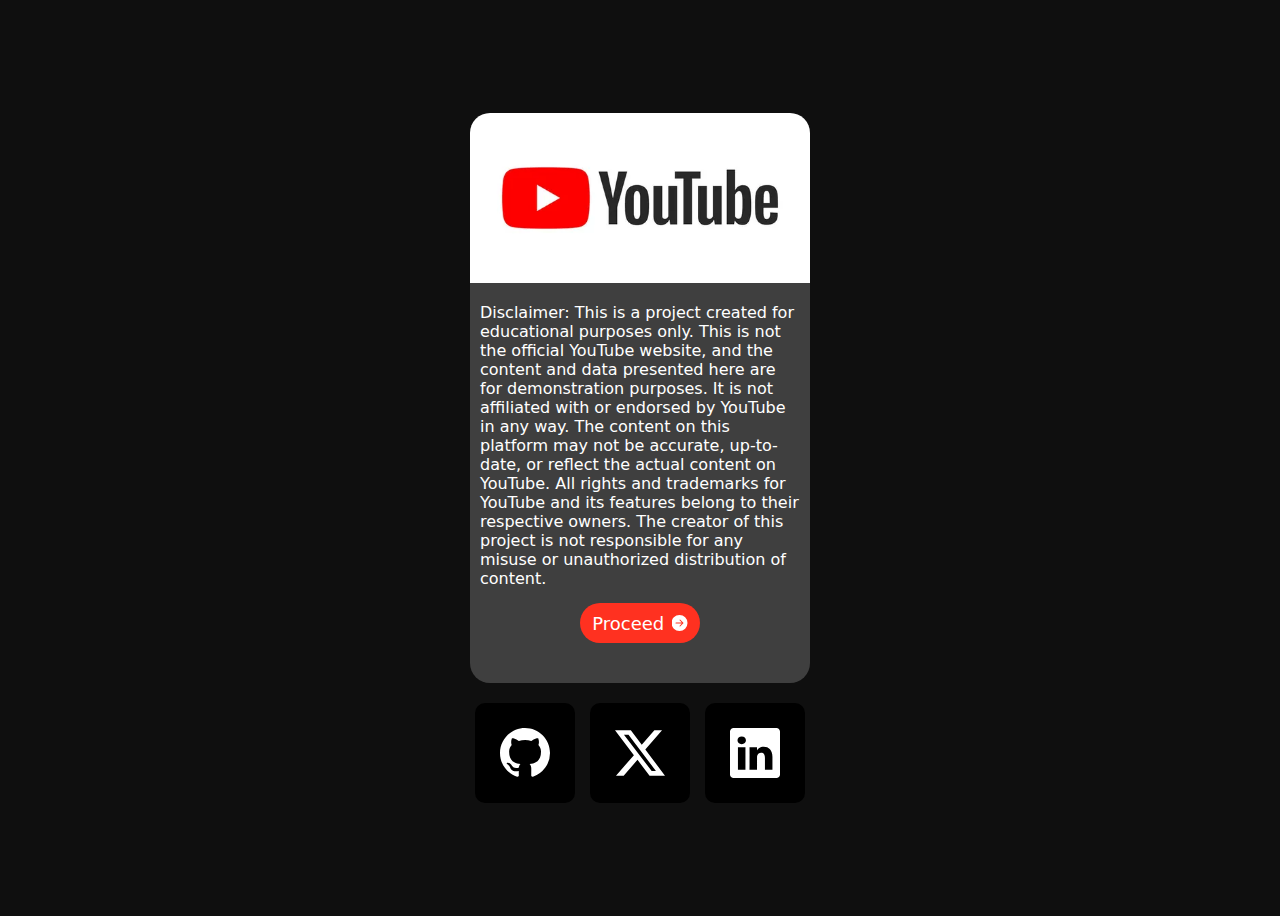
==== commit 5346f72c: "renaming" ====
--- a/index.html
+++ b/index.html
@@ -3,1567 +3,98 @@
   <head>
     <meta charset="UTF-8" />
     <meta name="viewport" content="width=device-width, initial-scale=1.0" />
-    <title>YouTube</title>
-    <link rel="icon" href="assets/favicon.png" type="image/x-icon" />
+    <title>Document</title>
     <link rel="stylesheet" href="index.css" />
   </head>
   <body>
-    <nav>
-      <div class="top-nav">
-        <div class="logo-ham">
-          <div class="ham">
-            <svg
-              xmlns="http://www.w3.org/2000/svg"
-              width="26"
-              height="26"
-              fill="currentColor"
-              class="bi bi-list"
-              viewBox="0 0 16 16"
-            >
-              <path
-                fill-rule="evenodd"
-                d="M2.5 12a.5.5 0 0 1 .5-.5h10a.5.5 0 0 1 0 1H3a.5.5 0 0 1-.5-.5zm0-4a.5.5 0 0 1 .5-.5h10a.5.5 0 0 1 0 1H3a.5.5 0 0 1-.5-.5zm0-4a.5.5 0 0 1 .5-.5h10a.5.5 0 0 1 0 1H3a.5.5 0 0 1-.5-.5z"
-              />
-            </svg>
-          </div>
-          <img src="assets/logo-dark.png" class="logo" />
+    <div class="welcome">
+      <div class="project">
+        <div>
+          Disclaimer: This is a project created for educational purposes only.
+          This is not the official YouTube website, and the content and data
+          presented here are for demonstration purposes. It is not affiliated
+          with or endorsed by YouTube in any way. The content on this platform
+          may not be accurate, up-to-date, or reflect the actual content on
+          YouTube. All rights and trademarks for YouTube and its features belong
+          to their respective owners. The creator of this project is not
+          responsible for any misuse or unauthorized distribution of content.
         </div>
-        <div class="search">
-          <div class="box">
-            <input
-              type="text"
-              class="search-input"
-              placeholder="Search"
-              spellcheck="false"
-              size="1"
+        <div class="proceed">
+          Proceed
+          <svg
+            xmlns="http://www.w3.org/2000/svg"
+            width="16"
+            height="16"
+            fill="currentColor"
+            class="bi bi-arrow-right-circle-fill"
+            viewBox="0 0 16 16"
+          >
+            <path
+              d="M8 0a8 8 0 1 1 0 16A8 8 0 0 1 8 0zM4.5 7.5a.5.5 0 0 0 0 1h5.793l-2.147 2.146a.5.5 0 0 0 .708.708l3-3a.5.5 0 0 0 0-.708l-3-3a.5.5 0 1 0-.708.708L10.293 7.5H4.5z"
             />
-            <div class="search-icon">
-              <svg
-                xmlns="http://www.w3.org/2000/svg"
-                enable-background="new 0 0 24 24"
-                height="20"
-                viewBox="0 0 24 24"
-                width="20"
-                focusable="false"
-                style="
-                  pointer-events: none;
-                  display: block;
-                  width: 65%;
-                  height: 65%;
-                "
-              >
-                <path
-                  d="m20.87 20.17-5.59-5.59C16.35 13.35 17 11.75 17 10c0-3.87-3.13-7-7-7s-7 3.13-7 7 3.13 7 7 7c1.75 0 3.35-.65 4.58-1.71l5.59 5.59.7-.71zM10 16c-3.31 0-6-2.69-6-6s2.69-6 6-6 6 2.69 6 6-2.69 6-6 6z"
-                />
-              </svg>
-              <span class="search-tool-tip">Search</span>
-            </div>
-          </div>
-          <div class="mic-icon">
-            <svg
-              xmlns="http://www.w3.org/2000/svg"
-              height="25"
-              viewBox="0 0 24 24"
-              width="25"
-              focusable="false"
-              style="
-                pointer-events: none;
-                display: block;
-                width: 65%;
-                height: 65%;
-              "
-            >
-              <path
-                d="M12 3c-1.66 0-3 1.37-3 3.07v5.86c0 1.7 1.34 3.07 3 3.07s3-1.37 3-3.07V6.07C15 4.37 13.66 3 12 3zm6.5 9h-1c0 3.03-2.47 5.5-5.5 5.5S6.5 15.03 6.5 12h-1c0 3.24 2.39 5.93 5.5 6.41V21h2v-2.59c3.11-.48 5.5-3.17 5.5-6.41z"
-              />
-            </svg>
-            <span class="mic-tool-tip">Search with your voice</span>
-          </div>
-        </div>
-        <div class="account-info">
-          <div class="account-settings">
-            <svg
-              xmlns="http://www.w3.org/2000/svg"
-              enable-background="new 0 0 24 24"
-              height="24"
-              viewBox="0 0 24 24"
-              width="24"
-              focusable="false"
-              style="
-                pointer-events: none;
-                display: block;
-                width: 65%;
-                height: 65%;
-              "
-            >
-              <path
-                d="M12 16.5c.83 0 1.5.67 1.5 1.5s-.67 1.5-1.5 1.5-1.5-.67-1.5-1.5.67-1.5 1.5-1.5zM10.5 12c0 .83.67 1.5 1.5 1.5s1.5-.67 1.5-1.5-.67-1.5-1.5-1.5-1.5.67-1.5 1.5zm0-6c0 .83.67 1.5 1.5 1.5s1.5-.67 1.5-1.5-.67-1.5-1.5-1.5-1.5.67-1.5 1.5z"
-              />
-            </svg>
-            <span class="settings-tool-tip">Settings</span>
-          </div>
-          <div class="settings">
-            <div class="settings-btn">
-              <svg
-                xmlns="http://www.w3.org/2000/svg"
-                height="4"
-                viewBox="0 0 24 24"
-                width="4"
-                focusable="false"
-                style="
-                  pointer-events: none;
-                  display: block;
-                  width: 10%;
-                  height: 10%;
-                "
-              >
-                <path
-                  d="m12 3.06 7 3.21v4.84c0 1.3-.25 2.6-.75 3.86-.15.37-.33.76-.55 1.17-.15.27-.31.54-.48.81-1.32 2.01-3.17 3.42-5.23 3.98-2.06-.56-3.91-1.97-5.23-3.98-.17-.27-.33-.54-.48-.81-.22-.41-.4-.79-.55-1.17-.48-1.26-.73-2.56-.73-3.86V6.27l7-3.21m0-1.1L4 5.63v5.49c0 1.47.3 2.9.81 4.22.17.44.37.86.6 1.28.16.3.34.6.52.88 1.42 2.17 3.52 3.82 5.95 4.44l.12.02.12-.03c2.43-.61 4.53-2.26 5.95-4.43.19-.29.36-.58.52-.88.22-.41.43-.84.6-1.28.51-1.33.81-2.76.81-4.23V5.63l-8-3.67zm1.08 10.15c-.32-.06-.64-.11-.96-.12A2.997 2.997 0 0012 6a2.996 2.996 0 00-.12 5.99c-.32.01-.64.06-.96.12C8.64 12.58 7 14.62 7 17h10c0-2.38-1.64-4.42-3.92-4.89zM10 9c0-1.1.9-2 2-2s2 .9 2 2-.9 2-2 2-2-.9-2-2zm1.12 4.09c.37-.08.64-.11.88-.11s.51.03.88.11c1.48.3 2.63 1.46 3 2.91H8.12c.37-1.45 1.52-2.61 3-2.91z"
-                />
-              </svg>
-              <span>Your Data in YouTube</span>
-            </div>
-            <div class="settings-btn" id="appearance">
-              <svg
-                xmlns="http://www.w3.org/2000/svg"
-                viewBox="0 0 24 24"
-                focusable="false"
-                style="
-                  pointer-events: none;
-                  display: block;
-                  width: 10%;
-                  height: 10%;
-                "
-              >
-                <path
-                  d="M12 22C10.93 22 9.86998 21.83 8.83998 21.48L7.41998 21.01L8.83998 20.54C12.53 19.31 15 15.88 15 12C15 8.12 12.53 4.69 8.83998 3.47L7.41998 2.99L8.83998 2.52C9.86998 2.17 10.93 2 12 2C17.51 2 22 6.49 22 12C22 17.51 17.51 22 12 22ZM10.58 20.89C11.05 20.96 11.53 21 12 21C16.96 21 21 16.96 21 12C21 7.04 16.96 3 12 3C11.53 3 11.05 3.04 10.58 3.11C13.88 4.81 16 8.21 16 12C16 15.79 13.88 19.19 10.58 20.89Z"
-                />
-              </svg>
-              <span class="appearance-txt"></span>
-              <svg
-                xmlns="http://www.w3.org/2000/svg"
-                height="4"
-                viewBox="0 0 24 24"
-                width="4"
-                focusable="false"
-                style="
-                  pointer-events: none;
-                  display: block;
-                  width: 1%;
-                  height: 1%;
-                "
-              >
-                <path
-                  d="m9.4 18.4-.7-.7 5.6-5.6-5.7-5.7.7-.7 6.4 6.4-6.3 6.3z"
-                />
-              </svg>
-            </div>
-            <div class="settings-btn">
-              <svg
-                xmlns="http://www.w3.org/2000/svg"
-                enable-background="new 0 0 24 24"
-                height="4"
-                viewBox="0 0 24 24"
-                width="4"
-                focusable="false"
-                style="
-                  pointer-events: none;
-                  display: block;
-                  width: 10%;
-                  height: 10%;
-                "
-              >
-                <path
-                  d="M13.33 6c-1 2.42-2.22 4.65-3.57 6.52l2.98 2.94-.7.71-2.88-2.84c-.53.67-1.06 1.28-1.61 1.83l-3.19 3.19-.71-.71 3.19-3.19c.55-.55 1.08-1.16 1.6-1.83l-.16-.15c-1.11-1.09-1.97-2.44-2.49-3.9l.94-.34c.47 1.32 1.25 2.54 2.25 3.53l.05.05c1.2-1.68 2.29-3.66 3.2-5.81H2V5h6V3h1v2h7v1h-2.67zM22 21h-1l-1.49-4h-5.02L13 21h-1l4-11h2l4 11zm-2.86-5-1.86-5h-.56l-1.86 5h4.28z"
-                />
-              </svg>
-              <span>Language</span>
-              <svg
-                xmlns="http://www.w3.org/2000/svg"
-                height="4"
-                viewBox="0 0 24 24"
-                width="4"
-                focusable="false"
-                style="
-                  pointer-events: none;
-                  display: block;
-                  width: 1%;
-                  height: 1%;
-                "
-              >
-                <path
-                  d="m9.4 18.4-.7-.7 5.6-5.6-5.7-5.7.7-.7 6.4 6.4-6.3 6.3z"
-                />
-              </svg>
-            </div>
-            <div class="settings-btn">
-              <svg
-                xmlns="http://www.w3.org/2000/svg"
-                viewBox="0 0 24 24"
-                focusable="false"
-                style="
-                  pointer-events: none;
-                  display: block;
-                  width: 10%;
-                  height: 10%;
-                "
-              >
-                <path
-                  d="M12 20.95Q8.975 20.075 6.987 17.312Q5 14.55 5 11.1V5.7L12 3.075L19 5.7V11.35Q18.775 11.275 18.5 11.2Q18.225 11.125 18 11.075V6.375L12 4.15L6 6.375V11.1Q6 12.575 6.438 13.938Q6.875 15.3 7.625 16.438Q8.375 17.575 9.413 18.425Q10.45 19.275 11.625 19.725L11.675 19.7Q11.8 20 11.975 20.288Q12.15 20.575 12.375 20.825Q12.275 20.85 12.188 20.888Q12.1 20.925 12 20.95ZM17 17Q17.625 17 18.062 16.562Q18.5 16.125 18.5 15.5Q18.5 14.875 18.062 14.438Q17.625 14 17 14Q16.375 14 15.938 14.438Q15.5 14.875 15.5 15.5Q15.5 16.125 15.938 16.562Q16.375 17 17 17ZM17 20Q17.8 20 18.438 19.65Q19.075 19.3 19.5 18.7Q18.925 18.35 18.3 18.175Q17.675 18 17 18Q16.325 18 15.7 18.175Q15.075 18.35 14.5 18.7Q14.925 19.3 15.562 19.65Q16.2 20 17 20ZM17 21Q15.325 21 14.163 19.837Q13 18.675 13 17Q13 15.325 14.163 14.162Q15.325 13 17 13Q18.675 13 19.837 14.162Q21 15.325 21 17Q21 18.675 19.837 19.837Q18.675 21 17 21ZM12 11.95Q12 11.95 12 11.95Q12 11.95 12 11.95Q12 11.95 12 11.95Q12 11.95 12 11.95Q12 11.95 12 11.95Q12 11.95 12 11.95Q12 11.95 12 11.95Q12 11.95 12 11.95Q12 11.95 12 11.95Q12 11.95 12 11.95Z"
-                />
-              </svg>
-              <span>Restricted Mode: Off</span>
-              <svg
-                xmlns="http://www.w3.org/2000/svg"
-                height="4"
-                viewBox="0 0 24 24"
-                width="4"
-                focusable="false"
-                style="
-                  pointer-events: none;
-                  display: block;
-                  width: 1%;
-                  height: 1%;
-                "
-              >
-                <path
-                  d="m9.4 18.4-.7-.7 5.6-5.6-5.7-5.7.7-.7 6.4 6.4-6.3 6.3z"
-                />
-              </svg>
-            </div>
-            <div class="settings-btn">
-              <svg
-                xmlns="http://www.w3.org/2000/svg"
-                viewBox="0 0 24 24"
-                focusable="false"
-                style="
-                  pointer-events: none;
-                  display: block;
-                  width: 10%;
-                  height: 10%;
-                "
-              >
-                <path
-                  d="M11.99,1.98C6.46,1.98,1.98,6.47,1.98,12s4.48,10.02,10.01,10.02c5.54,0,10.03-4.49,10.03-10.02S17.53,1.98,11.99,1.98z M8.86,14.5c-0.16-0.82-0.25-1.65-0.25-2.5c0-0.87,0.09-1.72,0.26-2.55h6.27c0.17,0.83,0.26,1.68,0.26,2.55 c0,0.85-0.09,1.68-0.25,2.5H8.86z M14.89,15.5c-0.54,1.89-1.52,3.64-2.89,5.15c-1.37-1.5-2.35-3.25-2.89-5.15H14.89z M9.12,8.45 c0.54-1.87,1.52-3.61,2.88-5.1c1.36,1.49,2.34,3.22,2.88,5.1H9.12z M16.15,9.45h4.5c0.24,0.81,0.37,1.66,0.37,2.55 c0,0.87-0.13,1.71-0.36,2.5h-4.51c0.15-0.82,0.24-1.65,0.24-2.5C16.39,11.13,16.3,10.28,16.15,9.45z M20.29,8.45h-4.38 c-0.53-1.97-1.47-3.81-2.83-5.4C16.33,3.45,19.04,5.56,20.29,8.45z M10.92,3.05c-1.35,1.59-2.3,3.43-2.83,5.4H3.71 C4.95,5.55,7.67,3.44,10.92,3.05z M3.35,9.45h4.5C7.7,10.28,7.61,11.13,7.61,12c0,0.85,0.09,1.68,0.24,2.5H3.34 c-0.23-0.79-0.36-1.63-0.36-2.5C2.98,11.11,3.11,10.26,3.35,9.45z M3.69,15.5h4.39c0.52,1.99,1.48,3.85,2.84,5.45 C7.65,20.56,4.92,18.42,3.69,15.5z M13.09,20.95c1.36-1.6,2.32-3.46,2.84-5.45h4.39C19.08,18.42,16.35,20.55,13.09,20.95z"
-                />
-              </svg>
-              <span>Location</span>
-              <svg
-                xmlns="http://www.w3.org/2000/svg"
-                height="4"
-                viewBox="0 0 24 24"
-                width="4"
-                focusable="false"
-                style="
-                  pointer-events: none;
-                  display: block;
-                  width: 1%;
-                  height: 1%;
-                "
-              >
-                <path
-                  d="m9.4 18.4-.7-.7 5.6-5.6-5.7-5.7.7-.7 6.4 6.4-6.3 6.3z"
-                />
-              </svg>
-            </div>
-            <div class="settings-btn">
-              <svg
-                xmlns="http://www.w3.org/2000/svg"
-                height="4"
-                style="
-                  pointer-events: none;
-                  display: block;
-                  width: 10%;
-                  height: 10%;
-                "
-                viewBox="0 0 24 24"
-                width="4"
-                focusable="false"
-              >
-                <path
-                  d="M16 16H8v-2h8v2zm0-5h-2v2h2v-2zm3 0h-2v2h2v-2zm-6 0h-2v2h2v-2zm-3 0H8v2h2v-2zm-3 0H5v2h2v-2zm9-3h-2v2h2V8zm3 0h-2v2h2V8zm-6 0h-2v2h2V8zm-3 0H8v2h2V8zM7 8H5v2h2V8zm15-3v14H2V5h20zm-1 1H3v12h18V6z"
-                />
-              </svg>
-              <span>Keyboard shortcuts</span>
-            </div>
-            <div class="settings-btn" id="settings">
-              <svg
-                xmlns="http://www.w3.org/2000/svg"
-                enable-background="new 0 0 24 24"
-                height="4"
-                viewBox="0 0 24 24"
-                width="4"
-                focusable="false"
-                style="
-                  pointer-events: none;
-                  display: block;
-                  width: 10%;
-                  height: 10%;
-                "
-              >
-                <path
-                  d="M12 9.5c1.38 0 2.5 1.12 2.5 2.5s-1.12 2.5-2.5 2.5-2.5-1.12-2.5-2.5 1.12-2.5 2.5-2.5m0-1c-1.93 0-3.5 1.57-3.5 3.5s1.57 3.5 3.5 3.5 3.5-1.57 3.5-3.5-1.57-3.5-3.5-3.5zM13.22 3l.55 2.2.13.51.5.18c.61.23 1.19.56 1.72.98l.4.32.5-.14 2.17-.62 1.22 2.11-1.63 1.59-.37.36.08.51c.05.32.08.64.08.98s-.03.66-.08.98l-.08.51.37.36 1.63 1.59-1.22 2.11-2.17-.62-.5-.14-.4.32c-.53.43-1.11.76-1.72.98l-.5.18-.13.51-.55 2.24h-2.44l-.55-2.2-.13-.51-.5-.18c-.6-.23-1.18-.56-1.72-.99l-.4-.32-.5.14-2.17.62-1.21-2.12 1.63-1.59.37-.36-.08-.51c-.05-.32-.08-.65-.08-.98s.03-.66.08-.98l.08-.51-.37-.36L3.6 8.56l1.22-2.11 2.17.62.5.14.4-.32c.53-.44 1.11-.77 1.72-.99l.5-.18.13-.51.54-2.21h2.44M14 2h-4l-.74 2.96c-.73.27-1.4.66-2 1.14l-2.92-.83-2 3.46 2.19 2.13c-.06.37-.09.75-.09 1.14s.03.77.09 1.14l-2.19 2.13 2 3.46 2.92-.83c.6.48 1.27.87 2 1.14L10 22h4l.74-2.96c.73-.27 1.4-.66 2-1.14l2.92.83 2-3.46-2.19-2.13c.06-.37.09-.75.09-1.14s-.03-.77-.09-1.14l2.19-2.13-2-3.46-2.92.83c-.6-.48-1.27-.87-2-1.14L14 2z"
-                />
-              </svg>
-              <span>Settings</span>
-            </div>
-            <div class="settings-btn">
-              <svg
-                xmlns="http://www.w3.org/2000/svg"
-                enable-background="new 0 0 24 24"
-                height="4"
-                viewBox="0 0 24 24"
-                width="4"
-                focusable="false"
-                style="
-                  pointer-events: none;
-                  display: block;
-                  width: 10%;
-                  height: 10%;
-                "
-              >
-                <path
-                  d="M15.36 9.96c0 1.09-.67 1.67-1.31 2.24-.53.47-1.03.9-1.16 1.6l-.04.2H11.1l.03-.28c.14-1.17.8-1.76 1.47-2.27.52-.4 1.01-.77 1.01-1.49 0-.51-.23-.97-.63-1.29-.4-.31-.92-.42-1.42-.29-.59.15-1.05.67-1.19 1.34l-.05.28H8.57l.06-.42c.2-1.4 1.15-2.53 2.42-2.87 1.05-.29 2.14-.08 2.98.57.85.64 1.33 1.62 1.33 2.68zM12 18c.55 0 1-.45 1-1s-.45-1-1-1-1 .45-1 1 .45 1 1 1zm0-15c-4.96 0-9 4.04-9 9s4.04 9 9 9 9-4.04 9-9-4.04-9-9-9m0-1c5.52 0 10 4.48 10 10s-4.48 10-10 10S2 17.52 2 12 6.48 2 12 2z"
-                />
-              </svg>
-              <span>Help</span>
-            </div>
-            <div class="settings-btn">
-              <svg
-                xmlns="http://www.w3.org/2000/svg"
-                enable-background="new 0 0 24 24"
-                height="4"
-                viewBox="0 0 24 24"
-                width="4"
-                focusable="false"
-                style="
-                  pointer-events: none;
-                  display: block;
-                  width: 10%;
-                  height: 10%;
-                "
-              >
-                <path
-                  d="M13 14h-2v-2h2v2zm0-9h-2v6h2V5zm6-2H5v16.59l3.29-3.29.3-.3H19V3m1-1v15H9l-5 5V2h16z"
-                />
-              </svg>
-              <span> Send feedback </span>
-            </div>
-          </div>
-          <div class="appearance">
-            <div class="settings-btn back-btn">
-              <svg
-                xmlns="http://www.w3.org/2000/svg"
-                enable-background="new 0 0 24 24"
-                height="4"
-                viewBox="0 0 24 24"
-                width="4"
-                focusable="false"
-                style="
-                  pointer-events: none;
-                  display: block;
-                  width: 10%;
-                  height: 10%;
-                "
-              >
-                <path
-                  d="M21 11v1H5.64l6.72 6.72-.71.71-7.93-7.93 7.92-7.92.71.71L5.64 11H21z"
-                />
-              </svg>
-              <span>Appearance</span>
-            </div>
-            <p>Settings applies to this browser only</p>
-            <div class="settings-btn"></div>
-            <div class="settings-btn" id="default">
-              <svg
-                class="default-tick"
-                xmlns="http://www.w3.org/2000/svg"
-                height="4"
-                viewBox="0 0 24 24"
-                width="4"
-                focusable="false"
-                style="
-                  pointer-events: none;
-                  display: block;
-                  width: 10%;
-                  height: 10%;
-                "
-              >
-                <path d="m9 18.7-5.4-5.4.7-.7L9 17.3 20.6 5.6l.7.7L9 18.7z" />
-              </svg>
-              <span>Use device theme</span>
-            </div>
-            <div class="settings-btn" id="dark">
-              <svg
-                class="dark-tick"
-                xmlns="http://www.w3.org/2000/svg"
-                height="4"
-                viewBox="0 0 24 24"
-                width="4"
-                focusable="false"
-                style="
-                  pointer-events: none;
-                  display: block;
-                  width: 10%;
-                  height: 10%;
-                "
-              >
-                <path d="m9 18.7-5.4-5.4.7-.7L9 17.3 20.6 5.6l.7.7L9 18.7z" />
-              </svg>
-              <span>Dark theme</span>
-            </div>
-            <div class="settings-btn" id="light">
-              <svg
-                class="light-tick"
-                xmlns="http://www.w3.org/2000/svg"
-                height="4"
-                viewBox="0 0 24 24"
-                width="4"
-                focusable="false"
-                style="
-                  pointer-events: none;
-                  display: block;
-                  width: 10%;
-                  height: 10%;
-                "
-              >
-                <path d="m9 18.7-5.4-5.4.7-.7L9 17.3 20.6 5.6l.7.7L9 18.7z" />
-              </svg>
-              <span>Light theme</span>
-            </div>
-          </div>
-          <div class="account">
-            <div class="user">
-              <svg
-                xmlns="http://www.w3.org/2000/svg"
-                height="25"
-                viewBox="0 0 24 24"
-                width="25"
-                focusable="false"
-                style="
-                  pointer-events: none;
-                  display: block;
-                  width: 100%;
-                  height: 100%;
-                "
-              >
-                <path
-                  d="M12 2C6.48 2 2 6.48 2 12s4.48 10 10 10 10-4.48 10-10S17.52 2 12 2zm0 1c4.96 0 9 4.04 9 9 0 1.42-.34 2.76-.93 3.96-1.53-1.72-3.98-2.89-7.38-3.03A3.996 3.996 0 0016 9c0-2.21-1.79-4-4-4S8 6.79 8 9c0 1.97 1.43 3.6 3.31 3.93-3.4.14-5.85 1.31-7.38 3.03C3.34 14.76 3 13.42 3 12c0-4.96 4.04-9 9-9zM9 9c0-1.65 1.35-3 3-3s3 1.35 3 3-1.35 3-3 3-3-1.35-3-3zm3 12c-3.16 0-5.94-1.64-7.55-4.12C6.01 14.93 8.61 13.9 12 13.9c3.39 0 5.99 1.03 7.55 2.98C17.94 19.36 15.16 21 12 21z"
-                />
-              </svg>
-            </div>
-            <span class="signin">Sign in</span>
-          </div>
+          </svg>
         </div>
       </div>
-      <div class="bottom-nav">
-        <div class="tag active">
-          <span>All</span>
-        </div>
-        <div class="tag">
-          <span>Tag 1</span>
-        </div>
-        <div class="scroll-bg">
-          <div class="scroll-btn">
-            <svg
-              xmlns="http://www.w3.org/2000/svg"
-              height="24"
-              viewBox="0 0 24 24"
-              width="24"
-              focusable="false"
-              style="
-                pointer-events: none;
-                display: block;
-                width: 60%;
-                height: 60%;
-              "
-            >
-              <path d="m9.4 18.4-.7-.7 5.6-5.6-5.7-5.7.7-.7 6.4 6.4-6.3 6.3z" />
-            </svg>
-            <span>Next</span>
-          </div>
-        </div>
-        <div class="scroll-fg">
-          <div class="scroll-btn">
-            <svg
-              xmlns="http://www.w3.org/2000/svg"
-              height="24"
-              viewBox="0 0 24 24"
-              width="24"
-              focusable="false"
-              style="
-                pointer-events: none;
-                display: block;
-                width: 60%;
-                height: 60%;
-              "
-            >
-              <path
-                d="M14.96 18.96 8 12l6.96-6.96.71.71L9.41 12l6.25 6.25-.7.71z"
-              />
-            </svg>
-            <span>Previous</span>
-          </div>
-        </div>
-      </div>
-    </nav>
-    <div class="side-nav">
-      <div>
-        <svg
-          xmlns="http://www.w3.org/2000/svg"
-          enable-background="new 0 0 24 24"
-          height="24"
-          viewBox="0 0 24 24"
-          width="24"
-          focusable="false"
-          style="pointer-events: none; display: block; width: 40%; height: 40%"
-        >
-          <g><path d="M4 21V10.08l8-6.96 8 6.96V21h-6v-6h-4v6H4z" /></g>
-        </svg>
-        <span>Home</span>
-      </div>
-      <div>
-        <svg
-          xmlns="http://www.w3.org/2000/svg"
-          height="24"
-          viewBox="0 0 24 24"
-          width="24"
-          focusable="false"
-          style="pointer-events: none; display: block; width: 40%; height: 40%"
-        >
-          <path
-            d="M10 14.65v-5.3L15 12l-5 2.65zm7.77-4.33-1.2-.5L18 9.06c1.84-.96 2.53-3.23 1.56-5.06s-3.24-2.53-5.07-1.56L6 6.94c-1.29.68-2.07 2.04-2 3.49.07 1.42.93 2.67 2.22 3.25.03.01 1.2.5 1.2.5L6 14.93c-1.83.97-2.53 3.24-1.56 5.07.97 1.83 3.24 2.53 5.07 1.56l8.5-4.5c1.29-.68 2.06-2.04 1.99-3.49-.07-1.42-.94-2.68-2.23-3.25zm-.23 5.86-8.5 4.5c-1.34.71-3.01.2-3.72-1.14-.71-1.34-.2-3.01 1.14-3.72l2.04-1.08v-1.21l-.69-.28-1.11-.46c-.99-.41-1.65-1.35-1.7-2.41-.05-1.06.52-2.06 1.46-2.56l8.5-4.5c1.34-.71 3.01-.2 3.72 1.14.71 1.34.2 3.01-1.14 3.72L15.5 9.26v1.21l1.8.74c.99.41 1.65 1.35 1.7 2.41.05 1.06-.52 2.06-1.46 2.56z"
-          />
-        </svg>
-        <span>Shorts</span>
-      </div>
-      <div>
-        <svg
-          xmlns="http://www.w3.org/2000/svg"
-          enable-background="new 0 0 24 24"
-          height="24"
-          viewBox="0 0 24 24"
-          width="24"
-          focusable="false"
-          style="pointer-events: none; display: block; width: 40%; height: 40%"
-        >
-          <path
-            d="M10 18v-6l5 3-5 3zm7-15H7v1h10V3zm3 3H4v1h16V6zm2 3H2v12h20V9zM3 10h18v10H3V10z"
-          />
-        </svg>
-        <span>Subscriptions</span>
-      </div>
-      <div>
-        <svg
-          xmlns="http://www.w3.org/2000/svg"
-          enable-background="new 0 0 24 24"
-          height="24"
-          viewBox="0 0 24 24"
-          width="24"
-          focusable="false"
-          style="pointer-events: none; display: block; width: 40%; height: 40%"
-        >
-          <path
-            d="m11 7 6 3.5-6 3.5V7zm7 13H4V6H3v15h15v-1zm3-2H6V3h15v15zM7 17h13V4H7v13z"
-          />
-        </svg>
-        <span>You</span>
-      </div>
-      <div>
-        <svg
-          xmlns="http://www.w3.org/2000/svg"
-          height="24"
-          style="pointer-events: none; display: block; width: 40%; height: 40%"
-          viewBox="0 0 24 24"
-          width="24"
-          focusable="false"
-        >
-          <g>
-            <path
-              d="M14.97 16.95 10 13.87V7h2v5.76l4.03 2.49-1.06 1.7zM22 12c0 5.51-4.49 10-10 10S2 17.51 2 12h1c0 4.96 4.04 9 9 9s9-4.04 9-9-4.04-9-9-9C8.81 3 5.92 4.64 4.28 7.38c-.11.18-.22.37-.31.56L3.94 8H8v1H1.96V3h1v4.74c.04-.09.07-.17.11-.25.11-.22.23-.42.35-.63C5.22 3.86 8.51 2 12 2c5.51 0 10 4.49 10 10z"
-            />
-          </g>
-        </svg>
-        <span>History</span>
-      </div>
-    </div>
-    <div class="side-nav-expanded">
-      <div class="menu">
-        <div>
+      <div class="cards">
+        <div class="card github">
           <svg
             xmlns="http://www.w3.org/2000/svg"
-            enable-background="new 0 0 24 24"
-            height="4"
-            viewBox="0 0 24 24"
-            width="4"
-            focusable="false"
-            style="
-              pointer-events: none;
-              display: block;
-              width: 10%;
-              height: 10%;
-            "
+            width="50"
+            height="50"
+            fill="currentColor"
+            class="bi bi-github"
+            viewBox="0 0 16 16"
           >
-            <g><path d="M4 21V10.08l8-6.96 8 6.96V21h-6v-6h-4v6H4z" /></g>
+            <path
+              d="M8 0C3.58 0 0 3.58 0 8c0 3.54 2.29 6.53 5.47 7.59.4.07.55-.17.55-.38 0-.19-.01-.82-.01-1.49-2.01.37-2.53-.49-2.69-.94-.09-.23-.48-.94-.82-1.13-.28-.15-.68-.52-.01-.53.63-.01 1.08.58 1.23.82.72 1.21 1.87.87 2.33.66.07-.52.28-.87.51-1.07-1.78-.2-3.64-.89-3.64-3.95 0-.87.31-1.59.82-2.15-.08-.2-.36-1.02.08-2.12 0 0 .67-.21 2.2.82.64-.18 1.32-.27 2-.27.68 0 1.36.09 2 .27 1.53-1.04 2.2-.82 2.2-.82.44 1.1.16 1.92.08 2.12.51.56.82 1.27.82 2.15 0 3.07-1.87 3.75-3.65 3.95.29.25.54.73.54 1.48 0 1.07-.01 1.93-.01 2.2 0 .21.15.46.55.38A8.012 8.012 0 0 0 16 8c0-4.42-3.58-8-8-8z"
+            />
           </svg>
-          <span>Home</span>
         </div>
-        <div>
+        <div class="card x">
           <svg
             xmlns="http://www.w3.org/2000/svg"
-            height="4"
-            viewBox="0 0 24 24"
-            width="4"
-            focusable="false"
-            style="
-              pointer-events: none;
-              display: block;
-              width: 10%;
-              height: 10%;
-            "
+            width="50"
+            height="50"
+            fill="currentColor"
+            class="bi bi-twitter-x"
+            viewBox="0 0 16 16"
           >
             <path
-              d="M10 14.65v-5.3L15 12l-5 2.65zm7.77-4.33-1.2-.5L18 9.06c1.84-.96 2.53-3.23 1.56-5.06s-3.24-2.53-5.07-1.56L6 6.94c-1.29.68-2.07 2.04-2 3.49.07 1.42.93 2.67 2.22 3.25.03.01 1.2.5 1.2.5L6 14.93c-1.83.97-2.53 3.24-1.56 5.07.97 1.83 3.24 2.53 5.07 1.56l8.5-4.5c1.29-.68 2.06-2.04 1.99-3.49-.07-1.42-.94-2.68-2.23-3.25zm-.23 5.86-8.5 4.5c-1.34.71-3.01.2-3.72-1.14-.71-1.34-.2-3.01 1.14-3.72l2.04-1.08v-1.21l-.69-.28-1.11-.46c-.99-.41-1.65-1.35-1.7-2.41-.05-1.06.52-2.06 1.46-2.56l8.5-4.5c1.34-.71 3.01-.2 3.72 1.14.71 1.34.2 3.01-1.14 3.72L15.5 9.26v1.21l1.8.74c.99.41 1.65 1.35 1.7 2.41.05 1.06-.52 2.06-1.46 2.56z"
+              d="M12.6.75h2.454l-5.36 6.142L16 15.25h-4.937l-3.867-5.07-4.425 5.07H.316l5.733-6.57L0 .75h5.063l3.495 4.633L12.601.75Zm-.86 13.028h1.36L4.323 2.145H2.865l8.875 11.633Z"
             />
           </svg>
-          <span>Shorts</span>
         </div>
-        <div>
+        <div class="card linkedin">
           <svg
             xmlns="http://www.w3.org/2000/svg"
-            enable-background="new 0 0 24 24"
-            height="4"
-            viewBox="0 0 24 24"
-            width="4"
-            focusable="false"
-            style="
-              pointer-events: none;
-              display: block;
-              width: 10%;
-              height: 10%;
-            "
+            width="50"
+            height="50"
+            fill="currentColor"
+            class="bi bi-linkedin"
+            viewBox="0 0 16 16"
           >
             <path
-              d="M10 18v-6l5 3-5 3zm7-15H7v1h10V3zm3 3H4v1h16V6zm2 3H2v12h20V9zM3 10h18v10H3V10z"
+              d="M0 1.146C0 .513.526 0 1.175 0h13.65C15.474 0 16 .513 16 1.146v13.708c0 .633-.526 1.146-1.175 1.146H1.175C.526 16 0 15.487 0 14.854V1.146zm4.943 12.248V6.169H2.542v7.225h2.401zm-1.2-8.212c.837 0 1.358-.554 1.358-1.248-.015-.709-.52-1.248-1.342-1.248-.822 0-1.359.54-1.359 1.248 0 .694.521 1.248 1.327 1.248h.016zm4.908 8.212V9.359c0-.216.016-.432.08-.586.173-.431.568-.878 1.232-.878.869 0 1.216.662 1.216 1.634v3.865h2.401V9.25c0-2.22-1.184-3.252-2.764-3.252-1.274 0-1.845.7-2.165 1.193v.025h-.016a5.54 5.54 0 0 1 .016-.025V6.169h-2.4c.03.678 0 7.225 0 7.225h2.4z"
             />
           </svg>
-          <span>Subscriptions</span>
-        </div>
-      </div>
-      <div class="menu menu-">
-        <div>
-          <svg
-            xmlns="http://www.w3.org/2000/svg"
-            enable-background="new 0 0 24 24"
-            height="4"
-            viewBox="0 0 24 24"
-            width="4"
-            focusable="false"
-            style="
-              pointer-events: none;
-              display: block;
-              width: 10%;
-              height: 10%;
-            "
-          >
-            <path
-              d="m11 7 6 3.5-6 3.5V7zm7 13H4V6H3v15h15v-1zm3-2H6V3h15v15zM7 17h13V4H7v13z"
-            />
-          </svg>
-          <span>You</span>
-        </div>
-        <div>
-          <svg
-            xmlns="http://www.w3.org/2000/svg"
-            height="4"
-            style="
-              pointer-events: none;
-              display: block;
-              width: 10%;
-              height: 10%;
-            "
-            viewBox="0 0 24 24"
-            width="4"
-            focusable="false"
-          >
-            <g>
-              <path
-                d="M14.97 16.95 10 13.87V7h2v5.76l4.03 2.49-1.06 1.7zM22 12c0 5.51-4.49 10-10 10S2 17.51 2 12h1c0 4.96 4.04 9 9 9s9-4.04 9-9-4.04-9-9-9C8.81 3 5.92 4.64 4.28 7.38c-.11.18-.22.37-.31.56L3.94 8H8v1H1.96V3h1v4.74c.04-.09.07-.17.11-.25.11-.22.23-.42.35-.63C5.22 3.86 8.51 2 12 2c5.51 0 10 4.49 10 10z"
-              />
-            </g>
-          </svg>
-          <span>History</span>
-        </div>
-      </div>
-      <div class="menu menu-" id="three">
-        <span> Sign in to like videos, comments, and subscribe. </span>
-        <z class="account account2">
-          <z class="user">
-            <svg
-              xmlns="http://www.w3.org/2000/svg"
-              height="25"
-              viewBox="0 0 24 24"
-              width="25"
-              focusable="false"
-              style="
-                pointer-events: none;
-                display: block;
-                width: 100%;
-                height: 100%;
-              "
-            >
-              <path
-                d="M12 2C6.48 2 2 6.48 2 12s4.48 10 10 10 10-4.48 10-10S17.52 2 12 2zm0 1c4.96 0 9 4.04 9 9 0 1.42-.34 2.76-.93 3.96-1.53-1.72-3.98-2.89-7.38-3.03A3.996 3.996 0 0016 9c0-2.21-1.79-4-4-4S8 6.79 8 9c0 1.97 1.43 3.6 3.31 3.93-3.4.14-5.85 1.31-7.38 3.03C3.34 14.76 3 13.42 3 12c0-4.96 4.04-9 9-9zM9 9c0-1.65 1.35-3 3-3s3 1.35 3 3-1.35 3-3 3-3-1.35-3-3zm3 12c-3.16 0-5.94-1.64-7.55-4.12C6.01 14.93 8.61 13.9 12 13.9c3.39 0 5.99 1.03 7.55 2.98C17.94 19.36 15.16 21 12 21z"
-              />
-            </svg>
-          </z>
-          <span class="signin">Sign in</span>
-        </z>
-      </div>
-      <div class="menu">
-        <span class="explore">Explore</span>
-        <div class="first-div">
-          <svg
-            xmlns="http://www.w3.org/2000/svg"
-            enable-background="new 0 0 24 24"
-            height="4"
-            viewBox="0 0 24 24"
-            width="4"
-            focusable="false"
-            style="
-              pointer-events: none;
-              display: block;
-              width: 10%;
-              height: 10%;
-            "
-          >
-            <path
-              d="M19 3.87v9.77C19 17.7 15.86 21 12 21s-7-3.3-7-7.37v-.13c0-1.06.22-2.13.62-3.09.5-1.19 1.29-2.21 2.27-2.97.85-.66 1.83-1.14 2.87-1.65.39-.19.77-.38 1.15-.58.36-.19.72-.38 1.08-.56v3.22l1.55-1.04L19 3.87M20 2l-6 4V3c-.85.44-1.7.88-2.55 1.33-1.41.74-2.9 1.34-4.17 2.32-1.13.87-2.02 2.05-2.58 3.37-.46 1.09-.7 2.29-.7 3.48v.14C4 18.26 7.58 22 12 22s8-3.74 8-8.36V2zM9.45 12.89 14 10v5.7c0 1.82-1.34 3.3-3 3.3s-3-1.47-3-3.3c0-1.19.58-2.23 1.45-2.81z"
-            />
-          </svg>
-          <span>Trending</span>
-        </div>
-        <div>
-          <svg
-            xmlns="http://www.w3.org/2000/svg"
-            height="4"
-            viewBox="0 0 24 24"
-            width="4"
-            focusable="false"
-            style="
-              pointer-events: none;
-              display: block;
-              width: 10%;
-              height: 10%;
-            "
-          >
-            <path
-              d="M7 8c0 2.76 2.24 5 5 5s5-2.24 5-5h-1c0 2.21-1.79 4-4 4s-4-1.79-4-4H7zm9.9-2c-.46-2.28-2.48-4-4.9-4S7.56 3.72 7.1 6H4v14c0 1.1.9 2 2 2h12c1.1 0 2-.9 2-2V6h-3.1zM12 3c1.86 0 3.43 1.27 3.87 3H8.13c.44-1.73 2.01-3 3.87-3zm7 17c0 .55-.45 1-1 1H6c-.55 0-1-.45-1-1V7h14v13z"
-            />
-          </svg>
-          <span>Shopping</span>
-        </div>
-        <div>
-          <svg
-            xmlns="http://www.w3.org/2000/svg"
-            enable-background="new 0 0 24 24"
-            height="4"
-            viewBox="0 0 24 24"
-            width="4"
-            focusable="false"
-            style="
-              pointer-events: none;
-              display: block;
-              width: 10%;
-              height: 10%;
-            "
-          >
-            <path
-              d="M12 4v9.38c-.73-.84-1.8-1.38-3-1.38-2.21 0-4 1.79-4 4s1.79 4 4 4 4-1.79 4-4V8h6V4h-7zM9 19c-1.66 0-3-1.34-3-3s1.34-3 3-3 3 1.34 3 3-1.34 3-3 3zm9-12h-5V5h5v2z"
-            />
-          </svg>
-          <span>Music</span>
-        </div>
-        <div>
-          <svg
-            xmlns="http://www.w3.org/2000/svg"
-            height="4"
-            viewBox="0 0 24 24"
-            width="4"
-            focusable="false"
-            style="
-              pointer-events: none;
-              display: block;
-              width: 10%;
-              height: 10%;
-            "
-          >
-            <path
-              d="m22.01 4.91-.5-2.96L1.64 5.19 2 8v13h20V8H3.06l18.95-3.09zM5 9l1 3h3L8 9h2l1 3h3l-1-3h2l1 3h3l-1-3h3v11H3V9h2z"
-            />
-          </svg>
-          <span> Movies </span>
-        </div>
-        <div>
-          <svg
-            xmlns="http://www.w3.org/2000/svg"
-            enable-background="new 0 0 24 24"
-            height="4"
-            viewBox="0 0 24 24"
-            width="4"
-            focusable="false"
-            style="
-              pointer-events: none;
-              display: block;
-              width: 10%;
-              height: 10%;
-            "
-          >
-            <g>
-              <path
-                d="M14 12c0 1.1-.9 2-2 2s-2-.9-2-2 .9-2 2-2 2 .9 2 2zM8.48 8.45l-.71-.7C6.68 8.83 6 10.34 6 12s.68 3.17 1.77 4.25l.71-.71C7.57 14.64 7 13.39 7 12s.57-2.64 1.48-3.55zm7.75-.7-.71.71c.91.9 1.48 2.15 1.48 3.54s-.57 2.64-1.48 3.55l.71.71C17.32 15.17 18 13.66 18 12s-.68-3.17-1.77-4.25zM5.65 5.63l-.7-.71C3.13 6.73 2 9.24 2 12s1.13 5.27 2.95 7.08l.71-.71C4.02 16.74 3 14.49 3 12s1.02-4.74 2.65-6.37zm13.4-.71-.71.71C19.98 7.26 21 9.51 21 12s-1.02 4.74-2.65 6.37l.71.71C20.87 17.27 22 14.76 22 12s-1.13-5.27-2.95-7.08z"
-              />
-            </g>
-          </svg>
-          <span> Live </span>
-        </div>
-        <div>
-          <svg
-            xmlns="http://www.w3.org/2000/svg"
-            enable-background="new 0 0 24 24"
-            height="4"
-            viewBox="0 0 24 24"
-            width="4"
-            focusable="false"
-            style="
-              pointer-events: none;
-              display: block;
-              width: 10%;
-              height: 10%;
-            "
-          >
-            <path
-              d="M10 12H8v2H6v-2H4v-2h2V8h2v2h2v2zm7 .5c0-.83-.67-1.5-1.5-1.5s-1.5.67-1.5 1.5.67 1.5 1.5 1.5 1.5-.67 1.5-1.5zm3-3c0-.83-.67-1.5-1.5-1.5S17 8.67 17 9.5s.67 1.5 1.5 1.5 1.5-.67 1.5-1.5zm-3.03-4.35-4.5 2.53-.49.27-.49-.27-4.5-2.53L3 7.39v6.43l8.98 5.04 8.98-5.04V7.39l-3.99-2.24m0-1.15 4.99 2.8v7.6L11.98 20 2 14.4V6.8L6.99 4l4.99 2.8L16.97 4z"
-            />
-          </svg>
-          <span> Gaming </span>
-        </div>
-        <div>
-          <svg
-            xmlns="http://www.w3.org/2000/svg"
-            enable-background="new 0 0 24 24"
-            height="4"
-            viewBox="0 0 24 24"
-            width="4"
-            focusable="false"
-            style="
-              pointer-events: none;
-              display: block;
-              width: 10%;
-              height: 10%;
-            "
-          >
-            <path
-              d="M11 11v6H7v-6h4m1-1H6v8h6v-8zM3 3.03V21h14l4-4V3.03M20 4v11.99l-.01.01H16v3.99l-.01.01H4V4h16zm-2 4H6V6h12v2zm0 7h-5v-2h5v2zm0-3h-5v-2h5v2z"
-            />
-          </svg>
-          <span> News </span>
-        </div>
-        <div>
-          <svg
-            xmlns="http://www.w3.org/2000/svg"
-            height="4"
-            viewBox="0 0 24 24"
-            width="4"
-            focusable="false"
-            style="
-              pointer-events: none;
-              display: block;
-              width: 10%;
-              height: 10%;
-            "
-          >
-            <path
-              d="M18 5V2H6v3H3v6l3.23 1.61c.7 2.5 2.97 4.34 5.69 4.38L8 19v3h8v-3l-3.92-2.01c2.72-.04 4.99-1.88 5.69-4.38L21 11V5h-3zM6 11.38l-2-1V6h2v5.38zM15 21H9v-1.39l3-1.54 3 1.54V21zm2-10c0 2.76-2.24 5-5 5s-5-2.24-5-5V3h10v8zm3-.62-2 1V6h2v4.38z"
-            />
-          </svg>
-          <span> Sports </span>
-        </div>
-        <div>
-          <svg
-            xmlns="http://www.w3.org/2000/svg"
-            enable-background="new 0 0 24 24"
-            height="4"
-            viewBox="0 0 24 24"
-            width="4"
-            focusable="false"
-            style="
-              pointer-events: none;
-              display: block;
-              width: 10%;
-              height: 10%;
-            "
-          >
-            <path
-              d="M16 21h-2.28c-.35.6-.98 1-1.72 1s-1.38-.4-1.72-1H8v-1h8v1zm4-11c0 2.96-1.61 5.54-4 6.92V19H8v-2.08C5.61 15.54 4 12.96 4 10c0-4.42 3.58-8 8-8s8 3.58 8 8zm-5 8v-1.66l.5-.29C17.66 14.8 19 12.48 19 10c0-3.86-3.14-7-7-7s-7 3.14-7 7c0 2.48 1.34 4.8 3.5 6.06l.5.28V18h6z"
-            />
-          </svg>
-          <span>Learning</span>
-        </div>
-        <div>
-          <svg
-            xmlns="http://www.w3.org/2000/svg"
-            height="4"
-            style="
-              pointer-events: none;
-              display: block;
-              width: 10%;
-              height: 10%;
-            "
-            viewBox="0 0 24 24"
-            width="4"
-            focusable="false"
-          >
-            <path
-              d="M12.5 6.44v-.5C13.36 5.71 14 4.93 14 4c0-1.1-.9-2-2-2s-2 .9-2 2h1c0-.55.45-1 1-1s1 .45 1 1-.45 1-1 1h-.5v1.44L4 13h2v6h1v2h1v-2h2v3h1v-3h2v2h1v-2h1v-3h3v-3h2l-7.5-6.56zM6.66 12 12 7.33 17.34 12H6.66zM14 18H7v-5h7v5zm1-3v-2h2v2h-2z"
-            />
-          </svg>
-          <span>Fashion & Beauty</span>
-        </div>
-        <div>
-          <svg
-            xmlns="http://www.w3.org/2000/svg"
-            enable-background="new 0 0 24 24"
-            height="4"
-            viewBox="0 0 24 24"
-            width="4"
-            focusable="false"
-            style="
-              pointer-events: none;
-              display: block;
-              width: 10%;
-              height: 10%;
-            "
-          >
-            <path
-              d="M6 12c0-3.31 2.69-6 6-6s6 2.69 6 6c0 1.66-.67 3.16-1.77 4.25l-.71-.71C16.44 14.63 17 13.38 17 12c0-2.76-2.24-5-5-5s-5 2.24-5 5c0 1.38.56 2.63 1.47 3.54l-.71.71C6.67 15.16 6 13.66 6 12zm8 0c0-1.1-.9-2-2-2s-2 .9-2 2c0 .74.4 1.38 1 1.72V22h2v-8.28c.6-.34 1-.98 1-1.72zm-9.06 7.08.71-.71C4.01 16.74 3 14.49 3 12c0-4.96 4.04-9 9-9s9 4.04 9 9c0 2.49-1.01 4.74-2.65 6.37l.71.71C20.88 17.27 22 14.77 22 12c0-5.52-4.48-10-10-10S2 6.48 2 12c0 2.77 1.12 5.27 2.94 7.08z"
-            />
-          </svg>
-          <span>Podcasts</span>
-        </div>
-      </div>
-      <div class="menu menu-">
-        <div>
-          <svg
-            xmlns="http://www.w3.org/2000/svg"
-            height="4"
-            viewBox="0 0 24 24"
-            width="4"
-            focusable="false"
-            style="
-              pointer-events: none;
-              display: block;
-              width: 10%;
-              height: 10%;
-            "
-          >
-            <path
-              d="M17 13h-4v4h-2v-4H7v-2h4V7h2v4h4v2zM12 3c-4.96 0-9 4.04-9 9s4.04 9 9 9 9-4.04 9-9-4.04-9-9-9m0-1c5.52 0 10 4.48 10 10s-4.48 10-10 10S2 17.52 2 12 6.48 2 12 2z"
-            />
-          </svg>
-          <span> Browse channels </span>
-        </div>
-      </div>
-      <div class="menu">
-        <span class="yt"> More from YouTube </span>
-        <div class="first-div">
-          <svg
-            xmlns="http://www.w3.org/2000/svg"
-            viewBox="0 0 24 24"
-            focusable="false"
-            style="
-              pointer-events: none;
-              display: block;
-              width: 10%;
-              height: 10%;
-            "
-          >
-            <defs>
-              <radialGradient
-                cx="5.4%"
-                cy="7.11%"
-                r="107.93%"
-                fx="5.4%"
-                fy="7.11%"
-                gradientTransform="matrix(.70653 0 0 1 .016 0)"
-              >
-                <stop offset="0%" stop-color="#FFF" />
-                <stop offset="100%" stop-color="#FFF" stop-opacity="0" />
-              </radialGradient>
-            </defs>
-            <g fill="none" fill-rule="evenodd">
-              <path d="M1 1h21.77v22H1z" />
-              <g fill-rule="nonzero">
-                <path
-                  fill="#F00"
-                  d="M22.54 7.6s-.2-1.5-.86-2.17c-.83-.87-1.75-.88-2.18-.93-3.04-.22-7.6-.2-7.6-.2s-4.56-.02-7.6.2c-.43.05-1.35.06-2.18.93-.65.67-.86 2.18-.86 2.18S1.04 9.4 1 11.18v1.66c.04 1.78.26 3.55.26 3.55s.2 1.5.86 2.18c.83.87 1.9.84 2.4.94 1.7.15 7.2.2 7.38.2 0 0 4.57 0 7.6-.22.43-.05 1.35-.06 2.18-.93.65-.67.86-2.18.86-2.18s.22-1.77.24-3.55v-1.66c-.02-1.78-.24-3.55-.24-3.55z"
-                />
-                <path fill="#FAFAFA" d="M9.68 8.9v6.18l5.84-3.1" />
-                <path
-                  fill="#000"
-                  fill-opacity=".12"
-                  d="M9.68 8.88l5.13 3.48.73-.38"
-                />
-                <path
-                  fill="#FFF"
-                  fill-opacity=".2"
-                  d="M22.54 7.6s-.2-1.5-.86-2.17c-.83-.87-1.75-.88-2.18-.93-3.04-.22-7.6-.2-7.6-.2s-4.56-.02-7.6.2c-.43.05-1.35.06-2.18.93-.65.67-.86 2.18-.86 2.18S1.04 9.4 1 11.18v.1c.04-1.76.26-3.54.26-3.54s.2-1.5.86-2.17c.83-.88 1.75-.88 2.18-.93 3.04-.22 7.6-.2 7.6-.2s4.56-.02 7.6.2c.43.05 1.35.05 2.18.93.65.66.86 2.17.86 2.17s.22 1.78.23 3.55v-.1c0-1.8-.23-3.56-.23-3.56z"
-                />
-                <path
-                  fill="#3E2723"
-                  fill-opacity=".2"
-                  d="M22.54 16.4s-.2 1.5-.86 2.17c-.83.87-1.75.88-2.18.93-3.04.22-7.6.2-7.6.2s-4.56.02-7.6-.2c-.43-.05-1.35-.06-2.18-.93-.65-.67-.86-2.18-.86-2.18s-.22-1.8-.26-3.57v-.1c.04 1.76.26 3.54.26 3.54s.2 1.5.86 2.17c.83.88 1.75.88 2.18.93 3.04.22 7.6.2 7.6.2s4.56.02 7.6-.2c.43-.05 1.35-.05 2.18-.93.65-.66.86-2.17.86-2.17s.22-1.78.23-3.55v.1c0 1.8-.23 3.56-.23 3.56z"
-                />
-                <path
-                  fill="#FFF"
-                  fill-opacity=".2"
-                  d="M9.68 15.08v.1l5.84-3.08v-.12"
-                />
-                <path
-                  fill="#3E2723"
-                  fill-opacity=".2"
-                  d="M9.68 8.9v-.13l5.84 3.1v.1"
-                />
-                <path
-                  fill="url(#youtube_round__a)"
-                  fill-opacity=".1"
-                  d="M21.54 3.4s-.2-1.5-.86-2.18C19.85.35 18.93.35 18.5.3 15.46.07 10.9.1 10.9.1S6.34.07 3.3.3c-.43.05-1.35.05-2.18.92C.47 1.9.26 3.4.26 3.4S.04 5.17 0 6.95V8.6c.04 1.8.26 3.56.26 3.56s.2 1.52.86 2.18c.83.87 1.9.85 2.4.94 1.7.16 7.2.2 7.38.2 0 0 4.57 0 7.6-.2.43-.06 1.35-.07 2.18-.94.65-.66.86-2.18.86-2.18s.22-1.77.24-3.55V6.97c-.02-1.78-.24-3.55-.24-3.55z"
-                  transform="translate(1 4.208)"
-                />
-              </g>
-            </g>
-          </svg>
-          <span>YouTube Premium</span>
-        </div>
-        <div>
-          <svg
-            xmlns="http://www.w3.org/2000/svg"
-            viewBox="0 0 24 24"
-            focusable="false"
-            style="
-              pointer-events: none;
-              display: block;
-              width: 10%;
-              height: 10%;
-            "
-          >
-            <circle fill="#FF0000" cx="12" cy="12" r="10" />
-            <polygon fill="#FFFFFF" points="10,14.65 10,9.35 15,12 " />
-            <path
-              fill="#FFFFFF"
-              d="M12,7c2.76,0,5,2.24,5,5s-2.24,5-5,5s-5-2.24-5-5S9.24,7,12,7 M12,6c-3.31,0-6,2.69-6,6s2.69,6,6,6s6-2.69,6-6 S15.31,6,12,6L12,6z"
-            />
-          </svg>
-          <span>YouTube Music</span>
-        </div>
-        <div>
-          <svg
-            xmlns="http://www.w3.org/2000/svg"
-            viewBox="0 0 24 24"
-            focusable="false"
-            style="
-              pointer-events: none;
-              display: block;
-              width: 10%;
-              height: 10%;
-            "
-          >
-            <path
-              fill="#FF0000"
-              d="M21.39,13.19c0-0.08,0-0.15,0-0.22c-0.01-0.86-0.5-5-0.78-5.74c-0.32-0.85-0.76-1.5-1.31-1.91 c-0.9-0.67-1.66-0.82-2.6-0.84l-0.02,0c-0.4,0-3.01,0.32-5.2,0.62C9.28,5.4,6.53,5.8,5.88,6.04c-0.9,0.33-1.62,0.77-2.19,1.33 c-1.05,1.04-1.18,2.11-1.04,3.51c0.1,1.09,0.69,5.37,1.02,6.35c0.45,1.32,1.33,2.12,2.47,2.24c0.28,0.03,0.55,0.05,0.82,0.05 c1,0,1.8-0.21,2.72-0.46c1.45-0.39,3.25-0.87,6.97-0.87l0.09,0h0.02c0.91,0,3.14-0.2,4.16-2.07C21.44,15.12,21.41,13.91,21.39,13.19 z"
-            />
-            <path
-              fill="#000"
-              d="M21.99,13.26c0-0.08,0-0.16-0.01-0.24c-0.01-0.92-0.54-5.32-0.83-6.11c-0.34-0.91-0.81-1.59-1.4-2.03 C18.81,4.17,17.99,4.02,17,4l-0.02,0c-0.43,0-3.21,0.34-5.54,0.66c-2.33,0.32-5.25,0.75-5.95,1C4.53,6.01,3.76,6.48,3.16,7.08 c-1.12,1.1-1.25,2.25-1.11,3.74c0.11,1.16,0.73,5.71,1.08,6.75c0.48,1.41,1.41,2.25,2.63,2.38C6.06,19.98,6.34,20,6.63,20 c1.07,0,1.91-0.23,2.89-0.49c1.54-0.41,3.46-0.93,7.41-0.93l0.1,0h0.02c0.97,0,3.34-0.21,4.42-2.2 C22.04,15.32,22.01,14.03,21.99,13.26z M20.59,15.91c-0.82,1.51-2.75,1.68-3.56,1.68l-0.1,0c-4.09,0-6.07,0.53-7.67,0.96 C8.31,18.8,7.56,19,6.63,19c-0.25,0-0.5-0.01-0.76-0.04c-1.04-0.11-1.54-0.99-1.79-1.71c-0.3-0.88-0.91-5.21-1.04-6.53 C2.9,9.25,3.1,8.54,3.86,7.79c0.5-0.5,1.15-0.89,1.97-1.19c0.17-0.06,1.1-0.32,5.74-0.95C14.2,5.29,16.64,5.01,16.99,5 c0.83,0.02,1.43,0.13,2.17,0.69c0.43,0.32,0.79,0.86,1.06,1.58c0.22,0.58,0.76,4.78,0.77,5.77l0.01,0.25 C21.01,13.96,21.04,15.08,20.59,15.91z"
-            />
-            <path
-              fill="#000"
-              d="M11.59,14.76c-0.48,0.36-0.8,0.45-1.01,0.45c-0.16,0-0.25-0.05-0.3-0.08c-0.34-0.18-0.42-0.61-0.5-1.2l-0.01-0.1 c-0.04-0.31-0.26-2.1-0.38-3.16L9.3,9.94C9.26,9.66,9.2,9.19,9.54,8.94c0.32-0.23,0.75-0.09,0.96-0.03c0.53,0.17,3.6,1.23,4.59,1.73 c0.21,0.09,0.67,0.28,0.68,0.83c0.01,0.5-0.38,0.74-0.53,0.82L11.59,14.76z"
-            />
-            <path
-              fill="#FFF"
-              d="M10.3,9.89c0,0,0.5,4.08,0.51,4.19c0.06-0.04,3.79-2.58,3.79-2.58C13.71,11.07,11.07,10.14,10.3,9.89z"
-            />
-          </svg>
-          <span>YouTube Kids</span>
-        </div>
-      </div>
-      <div class="menu menu-">
-        <div>
-          <svg
-            xmlns="http://www.w3.org/2000/svg"
-            enable-background="new 0 0 24 24"
-            height="4"
-            viewBox="0 0 24 24"
-            width="4"
-            focusable="false"
-            style="
-              pointer-events: none;
-              display: block;
-              width: 10%;
-              height: 10%;
-            "
-          >
-            <path
-              d="M12 9.5c1.38 0 2.5 1.12 2.5 2.5s-1.12 2.5-2.5 2.5-2.5-1.12-2.5-2.5 1.12-2.5 2.5-2.5m0-1c-1.93 0-3.5 1.57-3.5 3.5s1.57 3.5 3.5 3.5 3.5-1.57 3.5-3.5-1.57-3.5-3.5-3.5zM13.22 3l.55 2.2.13.51.5.18c.61.23 1.19.56 1.72.98l.4.32.5-.14 2.17-.62 1.22 2.11-1.63 1.59-.37.36.08.51c.05.32.08.64.08.98s-.03.66-.08.98l-.08.51.37.36 1.63 1.59-1.22 2.11-2.17-.62-.5-.14-.4.32c-.53.43-1.11.76-1.72.98l-.5.18-.13.51-.55 2.24h-2.44l-.55-2.2-.13-.51-.5-.18c-.6-.23-1.18-.56-1.72-.99l-.4-.32-.5.14-2.17.62-1.21-2.12 1.63-1.59.37-.36-.08-.51c-.05-.32-.08-.65-.08-.98s.03-.66.08-.98l.08-.51-.37-.36L3.6 8.56l1.22-2.11 2.17.62.5.14.4-.32c.53-.44 1.11-.77 1.72-.99l.5-.18.13-.51.54-2.21h2.44M14 2h-4l-.74 2.96c-.73.27-1.4.66-2 1.14l-2.92-.83-2 3.46 2.19 2.13c-.06.37-.09.75-.09 1.14s.03.77.09 1.14l-2.19 2.13 2 3.46 2.92-.83c.6.48 1.27.87 2 1.14L10 22h4l.74-2.96c.73-.27 1.4-.66 2-1.14l2.92.83 2-3.46-2.19-2.13c.06-.37.09-.75.09-1.14s-.03-.77-.09-1.14l2.19-2.13-2-3.46-2.92.83c-.6-.48-1.27-.87-2-1.14L14 2z"
-            />
-          </svg>
-          <span>Settings</span>
-        </div>
-        <div>
-          <svg
-            xmlns="http://www.w3.org/2000/svg"
-            enable-background="new 0 0 24 24"
-            height="4"
-            viewBox="0 0 24 24"
-            width="4"
-            focusable="false"
-            style="
-              pointer-events: none;
-              display: block;
-              width: 10%;
-              height: 10%;
-            "
-          >
-            <path
-              d="m13.18 4 .24 1.2.16.8H19v7h-5.18l-.24-1.2-.16-.8H6V4h7.18M14 3H5v18h1v-9h6.6l.4 2h7V5h-5.6L14 3z"
-            />
-          </svg>
-          <span> Report History </span>
-        </div>
-        <div>
-          <svg
-            xmlns="http://www.w3.org/2000/svg"
-            enable-background="new 0 0 24 24"
-            height="4"
-            viewBox="0 0 24 24"
-            width="4"
-            focusable="false"
-            style="
-              pointer-events: none;
-              display: block;
-              width: 10%;
-              height: 10%;
-            "
-          >
-            <path
-              d="M15.36 9.96c0 1.09-.67 1.67-1.31 2.24-.53.47-1.03.9-1.16 1.6l-.04.2H11.1l.03-.28c.14-1.17.8-1.76 1.47-2.27.52-.4 1.01-.77 1.01-1.49 0-.51-.23-.97-.63-1.29-.4-.31-.92-.42-1.42-.29-.59.15-1.05.67-1.19 1.34l-.05.28H8.57l.06-.42c.2-1.4 1.15-2.53 2.42-2.87 1.05-.29 2.14-.08 2.98.57.85.64 1.33 1.62 1.33 2.68zM12 18c.55 0 1-.45 1-1s-.45-1-1-1-1 .45-1 1 .45 1 1 1zm0-15c-4.96 0-9 4.04-9 9s4.04 9 9 9 9-4.04 9-9-4.04-9-9-9m0-1c5.52 0 10 4.48 10 10s-4.48 10-10 10S2 17.52 2 12 6.48 2 12 2z"
-            />
-          </svg>
-          <span>Help</span>
-        </div>
-        <div>
-          <svg
-            xmlns="http://www.w3.org/2000/svg"
-            enable-background="new 0 0 24 24"
-            height="4"
-            viewBox="0 0 24 24"
-            width="4"
-            focusable="false"
-            style="
-              pointer-events: none;
-              display: block;
-              width: 10%;
-              height: 10%;
-            "
-          >
-            <path
-              d="M13 14h-2v-2h2v2zm0-9h-2v6h2V5zm6-2H5v16.59l3.29-3.29.3-.3H19V3m1-1v15H9l-5 5V2h16z"
-            />
-          </svg>
-          <span>Send Feedback</span>
-        </div>
-      </div>
-    </div>
-    <div class="container">
-      <div class="video">
-        <div class="img">
-          <span class="duration">00:00:00</span>
-        </div>
-        <div class="info">
-          <div class="user-img"></div>
-          <div class="description">
-            <div class="title">Video Title goes here | Title 1</div>
-            <div class="channel">User 1</div>
-            <div class="stats">
-              <span class="views">0 views</span>
-              <svg
-                xmlns="http://www.w3.org/2000/svg"
-                height="2%"
-                version="1.1"
-                viewBox="0 0 36 36"
-                width="2%"
-              >
-                <path
-                  class="ytp-svg-shadow"
-                  d="M 27.99,18 A 9.99,9.99 0 1 1 8.00,18 9.99,9.99 0 1 1 27.99,18 z"
-                />
-                <path
-                  class="ytp-svg-fill"
-                  d="M 18,8 C 12.47,8 8,12.47 8,18 8,23.52 12.47,28 18,28 23.52,28 28,23.52 28,18 28,12.47 23.52,8 18,8 z m -4.68,4 4.53,0 c .35,0 .70,.14 .93,.37 l 5.84,5.84 c .23,.23 .37,.58 .37,.93 0,.35 -0.13,.67 -0.37,.90 L 20.06,24.62 C 19.82,24.86 19.51,25 19.15,25 c -0.35,0 -0.70,-0.14 -0.93,-0.37 L 12.37,18.78 C 12.13,18.54 12,18.20 12,17.84 L 12,13.31 C 12,12.59 12.59,12 13.31,12 z m .96,1.31 c -0.53,0 -0.96,.42 -0.96,.96 0,.53 .42,.96 .96,.96 .53,0 .96,-0.42 .96,-0.96 0,-0.53 -0.42,-0.96 -0.96,-0.96 z"
-                  fill-opacity="1"
-                />
-                <path
-                  class="ytp-svg-shadow-fill"
-                  d="M 24.61,18.22 18.76,12.37 C 18.53,12.14 18.20,12 17.85,12 H 13.30 C 12.58,12 12,12.58 12,13.30 V 17.85 c 0,.35 .14,.68 .38,.92 l 5.84,5.85 c .23,.23 .55,.37 .91,.37 .35,0 .68,-0.14 .91,-0.38 L 24.61,20.06 C 24.85,19.83 25,19.50 25,19.15 25,18.79 24.85,18.46 24.61,18.22 z M 14.27,15.25 c -0.53,0 -0.97,-0.43 -0.97,-0.97 0,-0.53 .43,-0.97 .97,-0.97 .53,0 .97,.43 .97,.97 0,.53 -0.43,.97 -0.97,.97 z"
-                  fill="#000"
-                  fill-opacity="0.15"
-                />
-              </svg>
-              <span class="ago">1 month ago</span>
-            </div>
-          </div>
         </div>
       </div>
     </div>
     <script>
-      document.addEventListener("DOMContentLoaded", function () {
-        const container = document.querySelector(".bottom-nav");
-        const root = document.documentElement;
-        const menuToggle = document.querySelector(".ham");
-        const expanded = document.querySelector(".side-nav-expanded");
-        const minimized = document.querySelector(".side-nav");
-        const videos = document.querySelector(".container");
-        for (let i = 1; i <= 50; i++) {
-          const div = document.createElement("div");
-          div.classList.add("tag");
-          div.innerHTML = `<span>Tag ${i + 1}</span>`;
-          container.appendChild(div);
-          const div1 = document.createElement("div");
-          div1.classList.add("video");
-          div1.innerHTML = `<div class="img">
-            <span class="duration">00:00:00</span>
-          </div>
-          <div class="info">
-            <div class="user-img"></div>
-            <div class="description">
-              <div class="title">Video Title goes here | Video ${i + 1}</div>
-              <div class="channel">User ${i + 1}</div>
-              <div class="stats">
-                <span class="views">${i + 1} views</span>
-                <svg
-                  xmlns="http://www.w3.org/2000/svg"
-                  height="2%"
-                  version="1.1"
-                  viewBox="0 0 36 36"
-                  width="2%"
-                >
-                  <path
-                    class="ytp-svg-shadow"
-                    d="M 27.99,18 A 9.99,9.99 0 1 1 8.00,18 9.99,9.99 0 1 1 27.99,18 z"
-                  />
-                  <path
-                    class="ytp-svg-fill"
-                    d="M 18,8 C 12.47,8 8,12.47 8,18 8,23.52 12.47,28 18,28 23.52,28 28,23.52 28,18 28,12.47 23.52,8 18,8 z m -4.68,4 4.53,0 c .35,0 .70,.14 .93,.37 l 5.84,5.84 c .23,.23 .37,.58 .37,.93 0,.35 -0.13,.67 -0.37,.90 L 20.06,24.62 C 19.82,24.86 19.51,25 19.15,25 c -0.35,0 -0.70,-0.14 -0.93,-0.37 L 12.37,18.78 C 12.13,18.54 12,18.20 12,17.84 L 12,13.31 C 12,12.59 12.59,12 13.31,12 z m .96,1.31 c -0.53,0 -0.96,.42 -0.96,.96 0,.53 .42,.96 .96,.96 .53,0 .96,-0.42 .96,-0.96 0,-0.53 -0.42,-0.96 -0.96,-0.96 z"
-                    fill-opacity="1"
-                  />
-                  <path
-                    class="ytp-svg-shadow-fill"
-                    d="M 24.61,18.22 18.76,12.37 C 18.53,12.14 18.20,12 17.85,12 H 13.30 C 12.58,12 12,12.58 12,13.30 V 17.85 c 0,.35 .14,.68 .38,.92 l 5.84,5.85 c .23,.23 .55,.37 .91,.37 .35,0 .68,-0.14 .91,-0.38 L 24.61,20.06 C 24.85,19.83 25,19.50 25,19.15 25,18.79 24.85,18.46 24.61,18.22 z M 14.27,15.25 c -0.53,0 -0.97,-0.43 -0.97,-0.97 0,-0.53 .43,-0.97 .97,-0.97 .53,0 .97,.43 .97,.97 0,.53 -0.43,.97 -0.97,.97 z"
-                    fill="#000"
-                    fill-opacity="0.15"
-                  />
-                </svg>
-                <span class="ago">${i + 1} month ago</span>
-              </div>
-            </div>
-          </div>`;
-          videos.appendChild(div1);
-        }
-        const div = document.createElement("div");
-        div.classList.add("empty-space");
-        div.innerHTML = "";
-        container.appendChild(div);
-        const buttons = document.querySelectorAll(".tag");
-        buttons.forEach(function (button) {
-          button.addEventListener("click", function () {
-            buttons.forEach(function (btn) {
-              btn.classList.remove("active");
-            });
-            button.classList.add("active");
-          });
+      document.querySelector(".proceed").addEventListener("click", function () {
+        window.location.href = "assets/main.html";
+      });
+      document.querySelector(".github").addEventListener("click", function () {
+        window.open("https://github.com/Varunkumar-SB");
+      });
+      document.querySelector(".x").addEventListener("click", function () {
+        window.open("https://twitter.com/varunkumar_sb");
+      });
+      document
+        .querySelector(".linkedin")
+        .addEventListener("click", function () {
+          window.open("https://www.linkedin.com/in/varunkumar-s-b-750ba3261/");
         });
-        const contentDiv = document.querySelector(".bottom-nav");
-        const scrollButton = document.querySelector(".scroll-bg");
-        const scrollButton_ = document.querySelector(".scroll-fg");
-        checkscroll();
-        scrollButton.addEventListener("click", () => {
-          contentDiv.scrollLeft += 250;
-          checkscroll();
-        });
-        scrollButton_.addEventListener("click", () => {
-          contentDiv.scrollLeft -= 250;
-          checkscroll();
-        });
-        function checkscroll() {
-          if (contentDiv.scrollLeft === 0) {
-            scrollButton_.style.visibility = "hidden";
-          } else {
-            scrollButton_.style.visibility = "visible";
-          }
-        }
-
-        let isDragging = false;
-        let startX, startY, scrollLeft, scrollTop;
-
-        contentDiv.addEventListener("mousedown", (e) => {
-          isDragging = true;
-          startX = e.clientX;
-          startY = e.clientY;
-          scrollLeft = contentDiv.scrollLeft;
-          scrollTop = contentDiv.scrollTop;
-        });
-
-        contentDiv.addEventListener("mousemove", (e) => {
-          if (!isDragging) return;
-          const x = e.clientX - startX;
-          const y = e.clientY - startY;
-          contentDiv.scrollLeft = scrollLeft - x;
-          contentDiv.scrollTop = scrollTop - y;
-          checkscroll();
-        });
-
-        contentDiv.addEventListener("mouseup", () => {
-          isDragging = false;
-        });
-
-        contentDiv.addEventListener("mouseleave", () => {
-          isDragging = false;
-        });
-
-        function sleep(milliseconds) {
-          return new Promise((resolve) => setTimeout(resolve, milliseconds));
-        }
-        menuToggle.addEventListener("click", async function () {
-          const leftMargin =
-            getComputedStyle(root).getPropertyValue("--left-margin");
-          if (leftMargin === "260px") {
-            expanded.style.visibility = "hidden";
-            await sleep(85);
-            root.style.setProperty("--left-margin", "100px");
-            minimized.style.visibility = "visible";
-            document.querySelectorAll(".video").forEach(function (element) {
-              element.style.minWidth = "340px";
-              element.style.minHeight = "330px";
-            });
-            document.querySelectorAll(".img").forEach(function (element) {
-              element.style.minWidth = "340px";
-              element.style.minHeight = "200px";
-            });
-            document.querySelectorAll(".user-img").forEach(function (element) {
-              element.style.minWidth = "40px";
-              element.style.minHeight = "40px";
-            });
-            localStorage.setItem("menuPreference", "min");
-          } else {
-            minimized.style.visibility = "hidden";
-            await sleep(85);
-            root.style.setProperty("--left-margin", "260px");
-            expanded.style.visibility = "visible";
-            document.querySelectorAll(".video").forEach(function (element) {
-              element.style.minWidth = "310px";
-              element.style.minHeight = "320px";
-            });
-            document.querySelectorAll(".img").forEach(function (element) {
-              element.style.minWidth = "310px";
-              element.style.minHeight = "175px";
-            });
-            document.querySelectorAll(".user-img").forEach(function (element) {
-              element.style.minWidth = "35px";
-              element.style.minHeight = "35px";
-            });
-            localStorage.setItem("menuPreference", "max");
-          }
-        });
-        let menuPreference = localStorage.getItem("menuPreference");
-        if (menuPreference === null) {
-          localStorage.setItem("menuPreference", "max");
-          console.log("null");
-          menuPreference = "max";
-        }
-        if (menuPreference === "max") {
-          expanded.style.visibility = "visible";
-        } else {
-          root.style.setProperty("--left-margin", "100px");
-          minimized.style.visibility = "visible";
-          document.querySelectorAll(".video").forEach(function (element) {
-            element.style.minWidth = "340px";
-            element.style.minHeight = "330px";
-          });
-          document.querySelectorAll(".img").forEach(function (element) {
-            element.style.minWidth = "340px";
-            element.style.minHeight = "200px";
-          });
-          document.querySelectorAll(".user-img").forEach(function (element) {
-            element.style.minWidth = "40px";
-            element.style.minHeight = "40px";
-          });
-        }
-        const sideNav = document.querySelector(".side-nav-expanded");
-        sideNav.addEventListener("mouseover", function () {
-          root.style.setProperty("--html-overflow-y", "hidden");
-        });
-        sideNav.addEventListener("mouseout", function () {
-          root.style.setProperty("--html-overflow-y", "overlay");
-        });
-
-        document
-          .querySelector(".account-settings")
-          .addEventListener("click", function () {
-            const btnStatus =
-              document.querySelector(".settings").style.visibility;
-            if (btnStatus === "hidden") {
-              document.querySelector(".appearance").style.visibility = "hidden";
-              document.querySelector(".settings").style.visibility = "visible";
-              root.style.setProperty("--html-overflow-y", "hidden");
-            } else if (btnStatus === "") {
-              document.querySelector(".appearance").style.visibility = "hidden";
-              document.querySelector(".settings").style.visibility = "visible";
-              root.style.setProperty("--html-overflow-y", "hidden");
-            } else {
-              document.querySelector(".settings").style.visibility = "hidden";
-              root.style.setProperty("--html-overflow-y", "overlay");
-            }
-          });
-        window.addEventListener("click", function (event) {
-          const spans = Array.from(document.querySelectorAll("span"));
-          const settingsBtns = Array.from(
-            document.querySelectorAll(".settings-btn")
-          );
-          if (
-            !spans.includes(event.target) &&
-            !settingsBtns.includes(event.target) &&
-            event.target !== document.querySelector("p") &&
-            event.target !== document.querySelector(".back-btn") &&
-            event.target !== document.querySelector(".settings") &&
-            event.target !== document.querySelector(".account-settings")
-          ) {
-            document.querySelector(".settings").style.visibility = "hidden";
-            document.querySelector(".appearance").style.visibility = "hidden";
-            root.style.setProperty("--html-overflow-y", "overlay");
-          }
-        });
-        document
-          .querySelector("#appearance")
-          .addEventListener("click", function () {
-            document.querySelector(".settings").style.visibility = "hidden";
-            document.querySelector(".appearance").style.visibility = "visible";
-          });
-        document
-          .querySelector(".back-btn")
-          .addEventListener("click", function () {
-            document.querySelector(".appearance").style.visibility = "hidden";
-            document.querySelector(".settings").style.visibility = "visible";
-          });
-        function light() {
-          root.style.setProperty("--primary-color", "white");
-          root.style.setProperty("--secondary-color", "black");
-          root.style.setProperty("--fade-1", "rgb(242, 242, 242)");
-          root.style.setProperty("--fade-2", "rgb(230, 230, 230)");
-          root.style.setProperty("--fade-3", "white");
-          root.style.setProperty("--fade-4", "rgb(215, 215, 215)");
-          root.style.setProperty("--fade-5", "white");
-          root.style.setProperty("--fade-6", "rgb(240, 240, 240)");
-          root.style.setProperty("--fade-7", "rgb(222, 240, 254)");
-          root.style.setProperty("--fade-8", "rgb(204, 204, 204)");
-          document.querySelector(".appearance").style.visibility = "hidden";
-          document
-            .querySelector(".logo")
-            .setAttribute("src", "assets/logo-light.png");
-          document.querySelector(".light-tick").style.opacity = "100%";
-          document.querySelector(".dark-tick").style.opacity = "0%";
-          document.querySelector(".default-tick").style.opacity = "0%";
-        }
-        document.querySelector("#light").addEventListener("click", function () {
-          light();
-          localStorage.setItem("theme", "light");
-          root.style.setProperty("--html-overflow-y", "overlay");
-          document.querySelector(".appearance-txt").textContent =
-            "Appearance: Light";
-        });
-        function dark() {
-          root.style.setProperty("--primary-color", "rgb(15, 15, 15)");
-          root.style.setProperty("--secondary-color", "white");
-          root.style.setProperty("--fade-1", "rgb(39, 39, 39)");
-          root.style.setProperty("--fade-2", "rgb(61, 61, 61)");
-          root.style.setProperty("--fade-3", "rgb(40, 40, 40)");
-          root.style.setProperty("--fade-4", "rgb(83, 83, 83)");
-          root.style.setProperty("--fade-5", "rgb(18, 18, 18)");
-          root.style.setProperty("--fade-6", "rgb(34, 34, 34)");
-          root.style.setProperty("--fade-7", "rgb(39, 55, 79)");
-          root.style.setProperty("--fade-8", "rgb(63, 63, 63)");
-          document.querySelector(".appearance").style.visibility = "hidden";
-          document
-            .querySelector(".logo")
-            .setAttribute("src", "assets/logo-dark.png");
-          document.querySelector(".light-tick").style.opacity = "0%";
-          document.querySelector(".dark-tick").style.opacity = "100%";
-          document.querySelector(".default-tick").style.opacity = "0%";
-        }
-        document.querySelector("#dark").addEventListener("click", function () {
-          dark();
-          localStorage.setItem("theme", "dark");
-          root.style.setProperty("--html-overflow-y", "overlay");
-          document.querySelector(".appearance-txt").textContent =
-            "Appearance: Dark";
-        });
-        document
-          .querySelector("#default")
-          .addEventListener("click", function () {
-            localStorage.removeItem("theme", "dark");
-            localStorage.removeItem("theme", "light");
-            if (
-              window.matchMedia &&
-              window.matchMedia("(prefers-color-scheme: dark)").matches
-            ) {
-              dark();
-            } else {
-              light();
-            }
-            document.querySelector(".light-tick").style.opacity = "0%";
-            document.querySelector(".dark-tick").style.opacity = "0%";
-            document.querySelector(".default-tick").style.opacity = "100%";
-            root.style.setProperty("--html-overflow-y", "overlay");
-            document.querySelector(".appearance-txt").textContent =
-              "Appearance: Device theme";
-          });
-        const theme = localStorage.getItem("theme");
-        if (theme === null) {
-          if (
-            window.matchMedia &&
-            window.matchMedia("(prefers-color-scheme: dark)").matches
-          ) {
-            dark();
-          } else {
-            light();
-          }
-          document.querySelector(".light-tick").style.opacity = "0%";
-          document.querySelector(".dark-tick").style.opacity = "0%";
-          document.querySelector(".default-tick").style.opacity = "100%";
-          document.querySelector(".appearance-txt").textContent =
-            "Appearance: Device theme";
-        } else {
-          if (theme === "light") {
-            light();
-            document.querySelector(".appearance-txt").textContent =
-              "Appearance: Light";
-          } else {
-            dark();
-            document.querySelector(".appearance-txt").textContent =
-              "Appearance: Dark";
-          }
-        }
-      });
     </script>
   </body>
 </html>
--- a/index.css
+++ b/index.css
@@ -1,742 +1,98 @@
-:root {
-  --left-margin: 260px;
-  --html-overflow-y: overlay;
-  --primary-color: rgb(15, 15, 15);
-  --secondary-color: white;
-  --fade-1: rgb(39, 39, 39);
-  --fade-2: rgb(61, 61, 61);
-  --fade-3: rgb(40, 40, 40);
-  --fade-4: rgb(83, 83, 83);
-  --fade-5: rgb(18, 18, 18);
-  --fade-6: rgb(34, 34, 34);
-  --fade-7: rgb(39, 55, 79);
-  --fade-8: rgb(63, 63, 63);
+body {
+  background-color: rgb(15, 15, 15);
+  font-family: system-ui, -apple-system, BlinkMacSystemFont, "Segoe UI", Roboto,
+    Oxygen, Ubuntu, Cantarell, "Open Sans", "Helvetica Neue", sans-serif;
 }
 
-@media (hover: hover) {
-  html,
-  .side-nav-expanded {
-    scrollbar-width: thin;
-    scrollbar-gutter: stable;
-    -webkit-tap-highlight-color: transparent;
-    user-select: none;
-    overflow-x: hidden;
-  }
+.welcome {
+  display: flex;
+  flex-direction: column;
+  justify-content: center;
+  align-items: center;
+  height: 100vh;
+  width: 100%;
+}
 
-  html {
-    scrollbar-gutter: stable;
-    overflow-y: var(--html-overflow-y) !important;
-  }
+.project {
+  display: flex;
+  flex-direction: column;
+  align-items: center;
+  background-image: url(assets/bg.png);
+  background-repeat: no-repeat;
+  background-size: contain;
+  background-color: rgb(63, 63, 63);
+  border-radius: 20px;
+  width: 320px;
+  height: 550px;
+  padding: 10px;
+  margin-bottom: 20px;
+}
 
-  html::-webkit-scrollbar,
-  .side-nav-expanded::-webkit-scrollbar {
-    width: 8px;
-  }
+.project div:first-child {
+  margin-top: 180px;
+  color: white;
+  font-weight: 500;
+}
+.project div:nth-child(2) {
+  margin-top: 15px;
+  background-color: rgb(255, 49, 32);
+  width: 120px;
+  height: 40px;
+  display: flex;
+  justify-content: center;
+  align-items: center;
+  color: white;
+  border-radius: 20px;
+  font-size: large;
+  transition: all 0.1s ease-in-out;
+  cursor: pointer;
+}
 
-  html::-webkit-scrollbar-track,
-  .side-nav-expanded::-webkit-scrollbar-track {
-    background-color: var(--primary-color);
-  }
+.project div:nth-child(2) svg {
+  padding-left: 7.5px;
+}
 
-  html::-webkit-scrollbar-thumb,
-  .side-nav-expanded::-webkit-scrollbar-thumb {
-    background-color: rgb(113, 113, 113);
-    border-radius: 10px;
-  }
+.project div:nth-child(2):hover {
+  background-color: rgb(255, 83, 48);
+  width: 132px;
+  height: 44px;
+  border-radius: 22px;
+}
 
-  html::-webkit-scrollbar-thumb:hover,
-  .side-nav-expanded::-webkit-scrollbar-thumb:hover {
-    background-color: rgb(113, 113, 113);
-  }
+.cards {
+  display: flex;
+  flex-direction: row;
+  gap: 15px;
+  width: 330px;
+}
 
-  body {
-    margin: 0;
-    background: var(--primary-color);
-    font-family: system-ui, -apple-system, BlinkMacSystemFont, "Segoe UI",
-      Roboto, Oxygen, Ubuntu, Cantarell, "Open Sans", "Helvetica Neue",
-      sans-serif;
-    margin-left: var(--left-margin);
-    margin-top: 130px;
-  }
+.cards div {
+  background-color: black;
+}
 
-  nav {
-    position: fixed;
-    top: 0;
-    left: 0;
-    padding-top: 10px;
-    height: 105px;
-    width: 100%;
-    z-index: 1;
-    background: var(--primary-color);
-  }
+.cards .card {
+  display: flex;
+  align-items: center;
+  justify-content: center;
+  flex-direction: column;
+  text-align: center;
+  height: 100px;
+  width: 100px;
+  border-radius: 10px;
+  color: white;
+  cursor: pointer;
+  transition: 200ms;
+}
 
-  .top-nav {
-    display: flex;
-    align-items: center;
-    justify-content: space-between;
-  }
+.cards .card:hover {
+  transform: scale(1.1, 1.1);
+}
 
-  .logo-ham {
-    display: flex;
-    align-items: center;
-    justify-content: flex-start;
-    margin-left: 15px;
-    min-width: 20%;
-  }
-
-  .ham {
-    display: flex;
-    align-items: center;
-    justify-content: center;
-    height: 40px;
-    min-width: 40px;
-    color: var(--secondary-color);
-    margin-right: 15px;
-    border-radius: 50%;
-    cursor: pointer;
-    transition: all 0.1s ease-in-out;
-  }
-
-  .ham:hover {
-    background-color: var(--fade-1);
-  }
-
-  .ham:active {
-    background-color: var(--fade-2);
-  }
-
-  .logo {
-    width: 90px;
-    cursor: pointer;
-  }
-
-  .search {
-    display: flex;
-    align-items: center;
-    justify-content: center;
-    width: 60%;
-  }
-
-  .box {
-    display: flex;
-    align-items: center;
-    justify-content: center;
-    height: 25px;
-    width: 55%;
-  }
-
-  .search-input {
-    background-color: var(--fade-5);
-    border-radius: 20px 0px 0px 20px;
-    border: 1.5px solid rgb(48, 48, 48);
-    height: 25px;
-    color: var(--secondary-color);
-    min-width: 0;
-    width: 100%;
-    padding: 5px 15px;
-    font-size: medium;
-  }
-
-  .search-input:focus {
-    border: 2px solid rgb(12, 54, 122);
-    outline: none;
-  }
-
-  .search-icon {
-    display: flex;
-    align-items: center;
-    justify-content: center;
-    min-width: 50px;
-    height: 35px;
-    background-color: var(--fade-6);
-    border-radius: 0px 20px 20px 0px;
-    border: 1.5px solid rgb(48, 48, 48);
-    border-left: none;
-    color: var(--secondary-color);
-    margin-right: 15px;
-    cursor: pointer;
-    transition: all 0.1s ease-in-out;
-    flex-shrink: initial;
-  }
-
-  .search-icon svg {
-    fill: var(--secondary-color);
-  }
-
-  .search-icon:hover .search-tool-tip {
-    visibility: visible;
-  }
-
-  .search-tool-tip {
-    position: absolute;
-    margin-top: 90px;
-    background-color: rgb(91, 91, 91);
-    color: white;
-    font-size: small;
-    padding: 7.5px;
-    border-radius: 3px;
-    cursor: default;
-    opacity: 90%;
-    visibility: hidden;
-  }
-
-  .mic-icon {
-    display: flex;
-    align-items: center;
-    justify-content: center;
-    background-color: var(--fade-1);
-    height: 40px;
-    min-width: 40px;
-    color: var(--secondary-color);
-    border-radius: 50%;
-    cursor: pointer;
-    transition: all 0.1s ease-in-out;
-  }
-
-  .mic-icon svg {
-    fill: var(--secondary-color);
-  }
-
-  .mic-icon:hover {
-    background-color: var(--fade-2);
-  }
-
-  .mic-icon:active {
-    background-color: rgb(81, 81, 81);
-  }
-
-  .mic-tool-tip {
-    position: absolute;
-    margin-top: 90px;
-    background-color: rgb(91, 91, 91);
-    color: white;
-    font-size: small;
-    padding: 7.5px;
-    border-radius: 3px;
-    cursor: default;
-    opacity: 90%;
-    visibility: hidden;
-  }
-
-  .mic-icon:hover .mic-tool-tip {
-    visibility: visible;
-  }
-
-  .account-info {
-    display: flex;
-    align-items: center;
-    justify-content: flex-end;
-    margin-right: 20px;
-    width: 20%;
-  }
-
-  .account-settings {
-    display: flex;
-    align-items: center;
-    justify-content: center;
-    min-width: 40px;
-    height: 40px;
-    color: var(--secondary-color);
-    border-radius: 50%;
-    cursor: pointer;
-    margin-right: 5px;
-    transition: all 0.1s ease-in-out;
-  }
-
-  .account-settings svg {
-    fill: var(--secondary-color);
-  }
-
-  .account-settings:active {
-    background-color: rgb(81, 81, 81);
-  }
-
-  .settings-tool-tip {
-    position: absolute;
-    margin-top: 90px;
-    background-color: rgb(91, 91, 91);
-    color: white;
-    font-size: small;
-    padding: 7.5px;
-    border-radius: 3px;
-    cursor: default;
-    opacity: 90%;
-    visibility: hidden;
-  }
-
-  .account-settings:hover .settings-tool-tip {
-    visibility: visible;
-  }
-
-  .settings {
-    position: absolute;
-    margin-top: 460px;
-    margin-right: 110px;
-    background-color: var(--fade-3);
-    color: var(--secondary-color);
-    font-size: small;
-    border-radius: 10px;
-    cursor: default;
-    min-width: 300px;
-    min-height: 397.5px;
-    z-index: 3;
-    display: flex;
-    flex-direction: column;
-    align-items: center;
-    visibility: hidden;
-    padding-top: 10px;
-    box-shadow: rgba(0, 0, 0, 0.35) 0px 5px 15px;
-  }
-
-  .settings-btn {
-    display: flex;
-    align-items: center;
-    width: 100%;
-    height: 40px;
-  }
-  .settings-btn svg {
-    min-width: 23px;
-    min-height: 23px;
-    padding: 0px 15px;
-    fill: var(--secondary-color);
-  }
-  .settings-btn svg:nth-last-child(1) {
-    position: absolute;
-    right: 0;
-  }
-  .settings-btn span {
-    text-wrap: nowrap;
-    font-size: 15px;
-  }
-  .settings-btn:hover {
-    background-color: var(--fade-2);
-  }
-  .settings-btn:active {
-    background-color: var(--fade-4);
-  }
-  #settings {
-    padding: 10px 0px;
-    margin: 5px 0px;
-    border-top: 1px solid var(--fade-4);
-    border-bottom: 1px solid var(--fade-4);
-  }
-  .appearance {
-    position: absolute;
-    margin-top: 270px;
-    margin-right: 110px;
-    background-color: var(--fade-3);
-    color: var(--secondary-color);
-    font-size: small;
-    border-radius: 10px;
-    cursor: default;
-    min-width: 300px;
-    min-height: 220px;
-    z-index: 3;
-    display: flex;
-    flex-direction: column;
-    align-items: center;
-    visibility: hidden;
-    box-shadow: rgba(0, 0, 0, 0.35) 0px 5px 15px;
-  }
-  .appearance div:first-child {
-    padding-bottom: 7px;
-    border-bottom: 1px solid var(--fade-4);
-  }
-  .appearance div:first-child:hover {
-    background-color: transparent;
-  }
-  .appearance div:first-child span {
-    font-size: 17px;
-    font-weight: 400;
-  }
-  .appearance div:first-child svg {
-    margin-top: 5px;
-    padding: 0px 10px;
-    min-width: 10px;
-    min-height: 50px;
-    transform: scale(0.7);
-    border-radius: 50%;
-  }
-  .appearance div:first-child:hover svg {
-    background-color: var(--fade-4);
-  }
-  .appearance p {
-    font-size: 12.5px;
-    font-weight: 500;
-    color: rgb(140, 140, 140);
-    position: absolute;
-    margin-top: 65px;
-    margin-right: 60px;
-  }
-  .appearance div:nth-child(3) {
-    padding: 5px 0px;
-  }
-  .appearance div:nth-child(3):hover {
-    background-color: transparent;
-  }
-  .appearance div:last-child {
-    margin-bottom: 10px;
-  }
-  .default-tick,
-  .dark-tick,
-  .light-tick {
-    opacity: 0%;
-  }
-
-  .account {
-    display: flex;
-    align-items: center;
-    justify-content: space-between;
-    border: 1.5px solid rgb(48, 48, 48);
-    height: 25px;
-    min-width: 70px;
-    border-radius: 20px;
-    padding: 5px 13px 5px 8px;
-    color: rgb(52, 148, 223);
-  }
-
-  .account:hover {
-    background-color: var(--fade-7);
-    border: 1.5px solid var(--fade-7);
-    cursor: pointer;
-  }
-
-  .signin {
-    margin-bottom: 2px;
-    font-size: small;
-    font-weight: bold;
-    text-wrap: nowrap;
-  }
-
-  .user {
-    padding-right: 7px;
-  }
-
-  .user svg {
-    fill: rgb(52, 148, 223);
-  }
-
-  .bottom-nav {
-    display: flex;
-    align-items: center;
-    margin-top: 20px;
-    margin-left: var(--left-margin);
-    width: auto + 500vh;
-    overflow-x: hidden;
-    user-select: none;
-  }
-
-  .tag {
-    display: flex;
-    align-items: center;
-    justify-content: center;
-    background-color: var(--fade-1);
-    color: var(--secondary-color);
-    padding: 5px 10px;
-    border-radius: 7.5px;
-    margin-right: 12.5px;
-    transition: all 0.1s ease-in-out;
-    text-wrap: nowrap;
-    cursor: pointer;
-  }
-
-  .tag:hover {
-    background-color: var(--fade-2);
-  }
-
-  .tag.active {
-    background-color: var(--secondary-color);
-    color: var(--primary-color);
-  }
-
-  .tag span {
-    font-size: 15px;
-    font-weight: 400;
-    margin-bottom: 1px;
-  }
-
-  .scroll-fg {
-    width: 50px;
-    height: 50px;
-    background: var(--primary-color);
-    background: linear-gradient(
-      90deg,
-      var(--primary-color) 0%,
-      var(--primary-color) 80%,
-      rgba(0, 0, 0, 0) 100%
-    );
-    display: flex;
-    align-items: center;
-    justify-content: center;
-    z-index: 2;
-    position: absolute;
-    left: 1;
-    padding: 0px 40px 0px 10px;
-    cursor: pointer;
-  }
-
-  .scroll-bg {
-    width: 50px;
-    height: 50px;
-    background: rgb(0, 0, 0);
-    background: linear-gradient(
-      90deg,
-      rgba(0, 0, 0, 0) 0%,
-      var(--primary-color) 20%,
-      var(--primary-color) 100%
-    );
-    display: flex;
-    align-items: center;
-    justify-content: center;
-    z-index: 2;
-    position: absolute;
-    right: 0;
-    padding: 0px 10px 0px 40px;
-    cursor: pointer;
-  }
-
-  .scroll-btn {
-    min-width: 40px;
-    height: 40px;
-    display: flex;
-    align-items: center;
-    justify-content: center;
-  }
-
-  .scroll-btn:hover {
-    border-radius: 50%;
-    background-color: var(--fade-8);
-  }
-
-  .scroll-btn svg {
-    fill: var(--secondary-color);
-  }
-
-  .scroll-btn span {
-    position: absolute;
-    margin-top: 90px;
-    background-color: rgb(91, 91, 91);
-    color: var(--primary-color);
-    font-size: small;
-    padding: 7.5px;
-    border-radius: 3px;
-    cursor: default;
-    opacity: 90%;
-    visibility: hidden;
-  }
-
-  .scroll-btn:hover span {
-    visibility: visible;
-  }
-
-  .empty-space {
-    min-width: 15vh;
-  }
-
-  .nav-h {
-    height: 60px;
-  }
-
-  .side-nav {
-    position: fixed;
-    top: 60px;
-    left: 0;
-    display: flex;
-    align-items: center;
-    flex-direction: column;
-    min-height: 100%;
-    z-index: 1;
-    background: var(--primary-color);
-    visibility: hidden;
-  }
-
-  .side-nav div {
-    display: flex;
-    align-items: center;
-    justify-content: center;
-    flex-direction: column;
-    margin: 0px 5px;
-    min-width: 60px;
-    height: 73px;
-    border-radius: 10px;
-    transition: all 0.1s ease-in-out;
-  }
-  .side-nav div:hover {
-    background-color: var(--fade-1);
-  }
-  .side-nav div:active {
-    background-color: var(--fade-2);
-  }
-  .side-nav div svg {
-    fill: var(--secondary-color);
-    margin-bottom: 3px;
-  }
-  .side-nav div span {
-    font-size: x-small;
-    font-weight: 400;
-    color: var(--secondary-color);
-  }
-
-  .side-nav-expanded {
-    position: fixed;
-    top: 60px;
-    left: 0;
-    display: flex;
-    align-items: center;
-    flex-direction: column;
-    height: 94%;
-    z-index: 3;
-    background: var(--primary-color);
-    visibility: hidden;
-    overflow-y: hidden;
-  }
-  .side-nav-expanded:hover {
-    overflow-y: scroll !important;
-  }
-  .menu {
-    display: flex;
-    align-items: center;
-    justify-content: center;
-    flex-direction: column;
-    margin: 10px 10px;
-    min-width: 200px;
-    transition: all 0.1s ease-in-out;
-    border-bottom: 1px solid rgb(63, 63, 63);
-    padding-bottom: 10px;
-  }
-  .side-nav-expanded div:first-child div:first-child {
-    background-color: var(--fade-1);
-  }
-  .menu div {
-    display: flex;
-    flex-direction: row;
-    align-items: center;
-    justify-content: flex-start;
-    margin: 0px 5px;
-    min-width: 200px;
-    height: 40px;
-    border-radius: 10px;
-    cursor: pointer;
-  }
-  .menu div svg {
-    fill: var(--secondary-color);
-    min-width: 25px;
-    min-height: 25px;
-    padding-left: 10px;
-  }
-  .menu div span {
-    font-weight: 400;
-    color: var(--secondary-color);
-    padding-left: 25px;
-    font-size: 14px;
-  }
-  .menu div:hover {
-    background-color: var(--fade-1);
-  }
-  .menu div:active {
-    background-color: var(--fade-2);
-  }
-
-  .menu- {
-    margin-top: 0;
-    padding-bottom: 10px;
-  }
-  #three {
-    padding-bottom: 15px;
-  }
-  #three span:nth-child(1) {
-    width: 180px;
-    color: var(--secondary-color);
-    font-size: 14px;
-    padding: 5px 0px 12px 15px;
-  }
-  .account2 {
-    margin-right: 70px;
-  }
-
-  .explore {
-    margin: -5px 125px 5px 0px;
-    font-size: 16px;
-    color: var(--secondary-color);
-  }
-  .first-div {
-    margin-top: 5px !important;
-  }
-
-  .yt {
-    margin-right: 30px;
-    font-size: 16px;
-    color: var(--secondary-color);
-  }
-
-  .container {
-    display: flex;
-    flex-wrap: wrap;
-    gap: 0px 20px;
-    width: 100%;
-  }
-  .video {
-    display: flex;
-    flex-direction: column;
-    min-width: 300px;
-    width: 310px;
-    height: 320px;
-  }
-  .img {
-    background: var(--fade-8);
-    width: 310px;
-    height: 175px;
-    position: relative;
-    border-radius: 20px;
-    margin-bottom: 10px;
-    margin-top: 5px;
-    cursor: pointer;
-  }
-  .duration {
-    display: flex;
-    justify-content: center;
-    position: absolute;
-    color: white;
-    font-size: 13px;
-    font-weight: 500;
-    background-color: rgba(13, 13, 13, 0.9);
-    border-radius: 4px;
-    padding: 0.5px 6px 3px 6px;
-    bottom: 0;
-    right: 0;
-    margin-right: 6px;
-    margin-bottom: 6px;
-  }
-  .info {
-    display: flex;
-  }
-  .user-img {
-    min-width: 35px;
-    width: 35px;
-    height: 35px;
-    margin: 0px 10px 0px 6px;
-    border-radius: 50%;
-    background: var(--fade-8);
-  }
-  .title {
-    font-size: large;
-    padding-bottom: 2px;
-    color: var(--secondary-color);
-    font-weight: 500;
-  }
-  .stats,
-  .channel {
-    color: rgb(131, 131, 131);
-    font-weight: 500;
-  }
-  .stats svg {
-    fill: rgb(131, 131, 131);
-    padding-left: 3px;
-    padding-bottom: 2px;
-  }
-  .scroll-space {
-    min-width: 8px;
-    width: 8px;
-    max-width: 8px;
-  }
+.cards .card:active {
+  background-color: white;
+  color: black;
 }
+.cards:hover > .card:not(:hover) {
+  filter: blur(10px);
+  transform: scale(0.9, 0.9);
+}
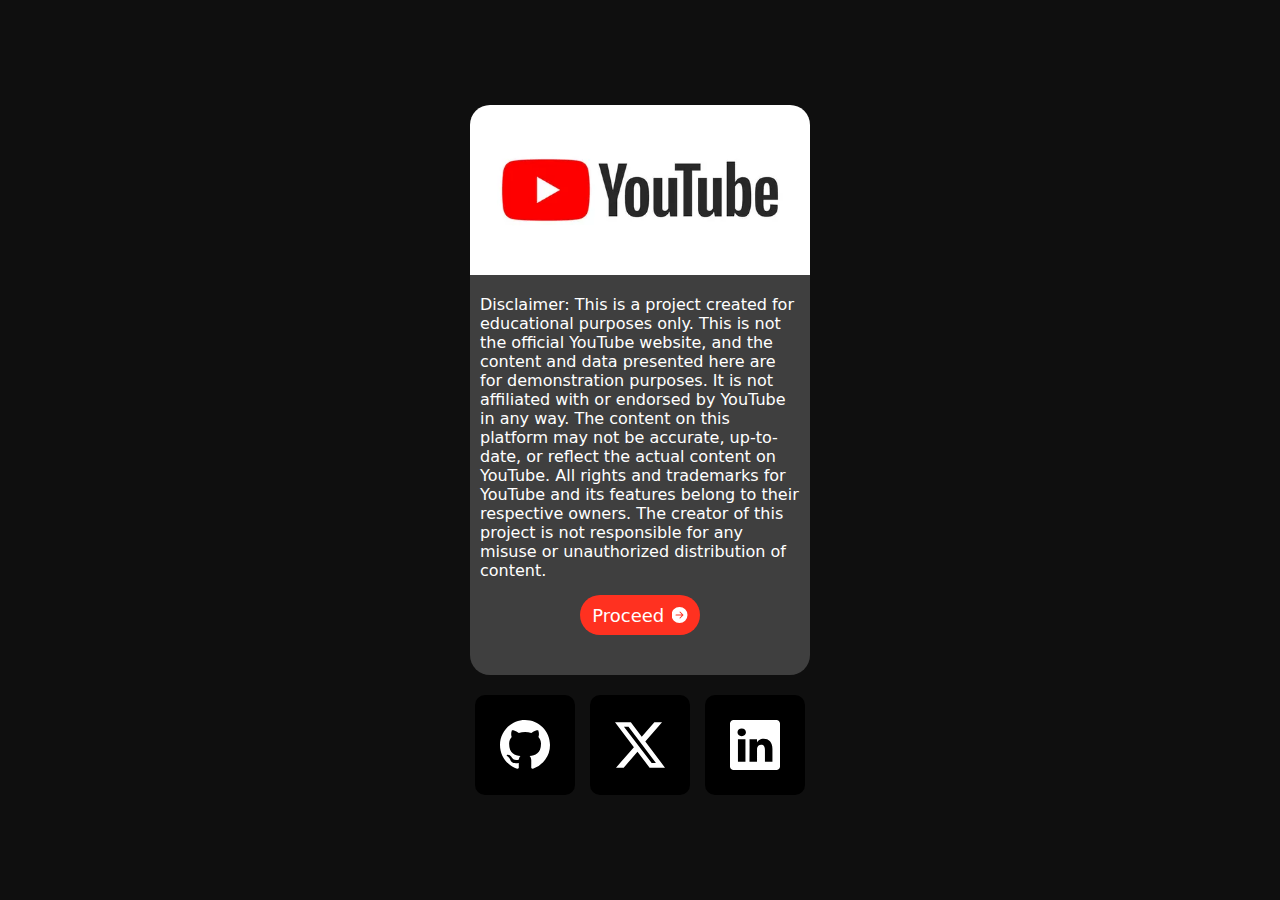
==== commit 3370bf72: "css for welcome page" ====
--- a/index.html
+++ b/index.html
@@ -3,8 +3,9 @@
   <head>
     <meta charset="UTF-8" />
     <meta name="viewport" content="width=device-width, initial-scale=1.0" />
-    <title>Document</title>
+    <title>YouTube</title>
     <link rel="stylesheet" href="index.css" />
+    <link rel="icon" href="assets/favicon.png" type="image/x-icon" />
   </head>
   <body>
     <div class="welcome">
@@ -82,7 +83,10 @@
     </div>
     <script>
       document.querySelector(".proceed").addEventListener("click", function () {
-        window.location.href = "assets/main.html";
+        if ("ontouchstart" in window) {
+        } else {
+          window.location.href = "assets/main.html";
+        }
       });
       document.querySelector(".github").addEventListener("click", function () {
         window.open("https://github.com/Varunkumar-SB");
--- a/index.css
+++ b/index.css
@@ -1,7 +1,13 @@
+html {
+  overflow-y: hidden;
+}
+
 body {
   background-color: rgb(15, 15, 15);
   font-family: system-ui, -apple-system, BlinkMacSystemFont, "Segoe UI", Roboto,
     Oxygen, Ubuntu, Cantarell, "Open Sans", "Helvetica Neue", sans-serif;
+  margin: 0;
+  user-select: none;
 }
 
 .welcome {
@@ -52,13 +58,6 @@
   padding-left: 7.5px;
 }
 
-.project div:nth-child(2):hover {
-  background-color: rgb(255, 83, 48);
-  width: 132px;
-  height: 44px;
-  border-radius: 22px;
-}
-
 .cards {
   display: flex;
   flex-direction: row;
@@ -84,15 +83,52 @@
   transition: 200ms;
 }
 
-.cards .card:hover {
-  transform: scale(1.1, 1.1);
+@media (hover: hover) {
+  .project div:nth-child(2):hover {
+    background-color: rgb(255, 83, 48);
+  }
+
+  .cards .card:hover {
+    transform: scale(1.1, 1.1);
+  }
+
+  .cards .card:active {
+    background-color: white;
+    color: black;
+  }
+  .cards:hover > .card:not(:hover) {
+    filter: blur(10px);
+    transform: scale(0.9, 0.9);
+  }
 }
 
-.cards .card:active {
-  background-color: white;
-  color: black;
+@media (hover: none) {
+  body {
+    display: flex;
+    align-items: center;
+    justify-content: center;
+    -webkit-tap-highlight-color: transparent;
+  }
+
+  .project {
+    height: 500px;
+    font-size: 15px;
+  }
+
+  .project div:nth-child(2):active {
+    background-color: rgb(255, 83, 48);
+  }
+
+  .project div:nth-child(2) {
+    margin-top: 10px;
+  }
+
+  .cards .card:active {
+    transform: scale(1.1, 1.1);
+  }
+
+  .cards:active > .card:not(:active) {
+    filter: blur(10px);
+    transform: scale(0.9, 0.9);
+  }
 }
-.cards:hover > .card:not(:hover) {
-  filter: blur(10px);
-  transform: scale(0.9, 0.9);
-}
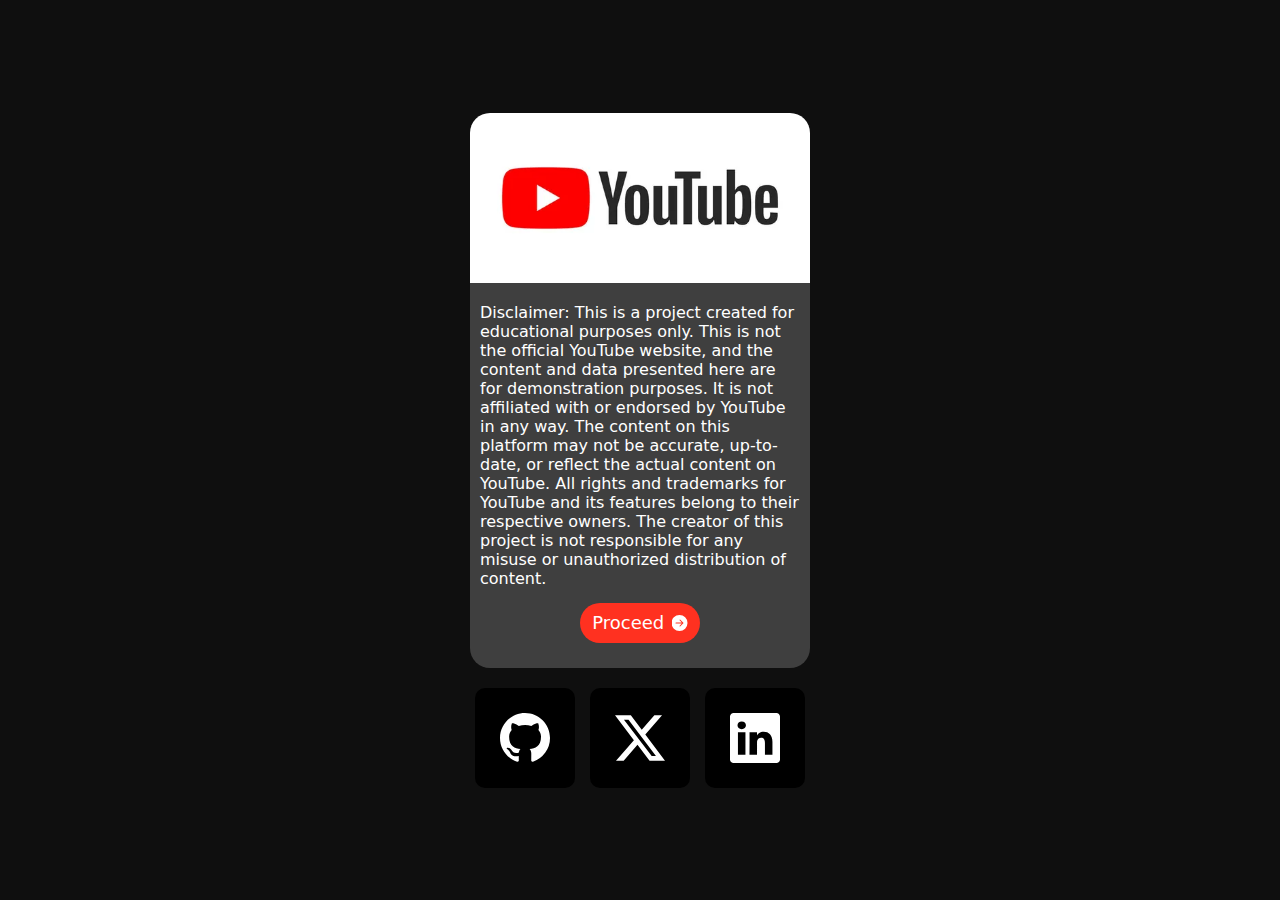
==== commit eca98589: "css for phone" ====
--- a/index.html
+++ b/index.html
@@ -20,20 +20,22 @@
           to their respective owners. The creator of this project is not
           responsible for any misuse or unauthorized distribution of content.
         </div>
-        <div class="proceed">
-          Proceed
-          <svg
-            xmlns="http://www.w3.org/2000/svg"
-            width="16"
-            height="16"
-            fill="currentColor"
-            class="bi bi-arrow-right-circle-fill"
-            viewBox="0 0 16 16"
-          >
-            <path
-              d="M8 0a8 8 0 1 1 0 16A8 8 0 0 1 8 0zM4.5 7.5a.5.5 0 0 0 0 1h5.793l-2.147 2.146a.5.5 0 0 0 .708.708l3-3a.5.5 0 0 0 0-.708l-3-3a.5.5 0 1 0-.708.708L10.293 7.5H4.5z"
-            />
-          </svg>
+        <div>
+          <div class="proceed">
+            Proceed
+            <svg
+              xmlns="http://www.w3.org/2000/svg"
+              width="16"
+              height="16"
+              fill="currentColor"
+              class="bi bi-arrow-right-circle-fill"
+              viewBox="0 0 16 16"
+            >
+              <path
+                d="M8 0a8 8 0 1 1 0 16A8 8 0 0 1 8 0zM4.5 7.5a.5.5 0 0 0 0 1h5.793l-2.147 2.146a.5.5 0 0 0 .708.708l3-3a.5.5 0 0 0 0-.708l-3-3a.5.5 0 1 0-.708.708L10.293 7.5H4.5z"
+              />
+            </svg>
+          </div>
         </div>
       </div>
       <div class="cards">
--- a/index.css
+++ b/index.css
@@ -10,15 +10,6 @@
   user-select: none;
 }
 
-.welcome {
-  display: flex;
-  flex-direction: column;
-  justify-content: center;
-  align-items: center;
-  height: 100vh;
-  width: 100%;
-}
-
 .project {
   display: flex;
   flex-direction: column;
@@ -29,7 +20,6 @@
   background-color: rgb(63, 63, 63);
   border-radius: 20px;
   width: 320px;
-  height: 550px;
   padding: 10px;
   margin-bottom: 20px;
 }
@@ -39,8 +29,18 @@
   color: white;
   font-weight: 500;
 }
+
 .project div:nth-child(2) {
-  margin-top: 15px;
+  width: 320px;
+  height: 50px;
+  display: flex;
+  align-items: center;
+  justify-content: center;
+  margin: 10px 0px;
+}
+
+.proceed {
+  margin-top: 0 !important;
   background-color: rgb(255, 49, 32);
   width: 120px;
   height: 40px;
@@ -54,7 +54,7 @@
   cursor: pointer;
 }
 
-.project div:nth-child(2) svg {
+.proceed svg {
   padding-left: 7.5px;
 }
 
@@ -84,7 +84,16 @@
 }
 
 @media (hover: hover) {
-  .project div:nth-child(2):hover {
+  .welcome {
+    display: flex;
+    flex-direction: column;
+    justify-content: center;
+    align-items: center;
+    height: 100vh;
+    width: 100%;
+  }
+
+  .proceed:hover {
     background-color: rgb(255, 83, 48);
   }
 
@@ -104,10 +113,16 @@
 
 @media (hover: none) {
   body {
+    -webkit-tap-highlight-color: transparent;
+  }
+
+  .welcome {
     display: flex;
+    flex-direction: column;
     align-items: center;
-    justify-content: center;
-    -webkit-tap-highlight-color: transparent;
+    height: 100vh;
+    width: 100%;
+    margin-top: 1vh;
   }
 
   .project {
@@ -115,11 +130,11 @@
     font-size: 15px;
   }
 
-  .project div:nth-child(2):active {
+  .proceed:active {
     background-color: rgb(255, 83, 48);
   }
 
-  .project div:nth-child(2) {
+  .proceed {
     margin-top: 10px;
   }
 
